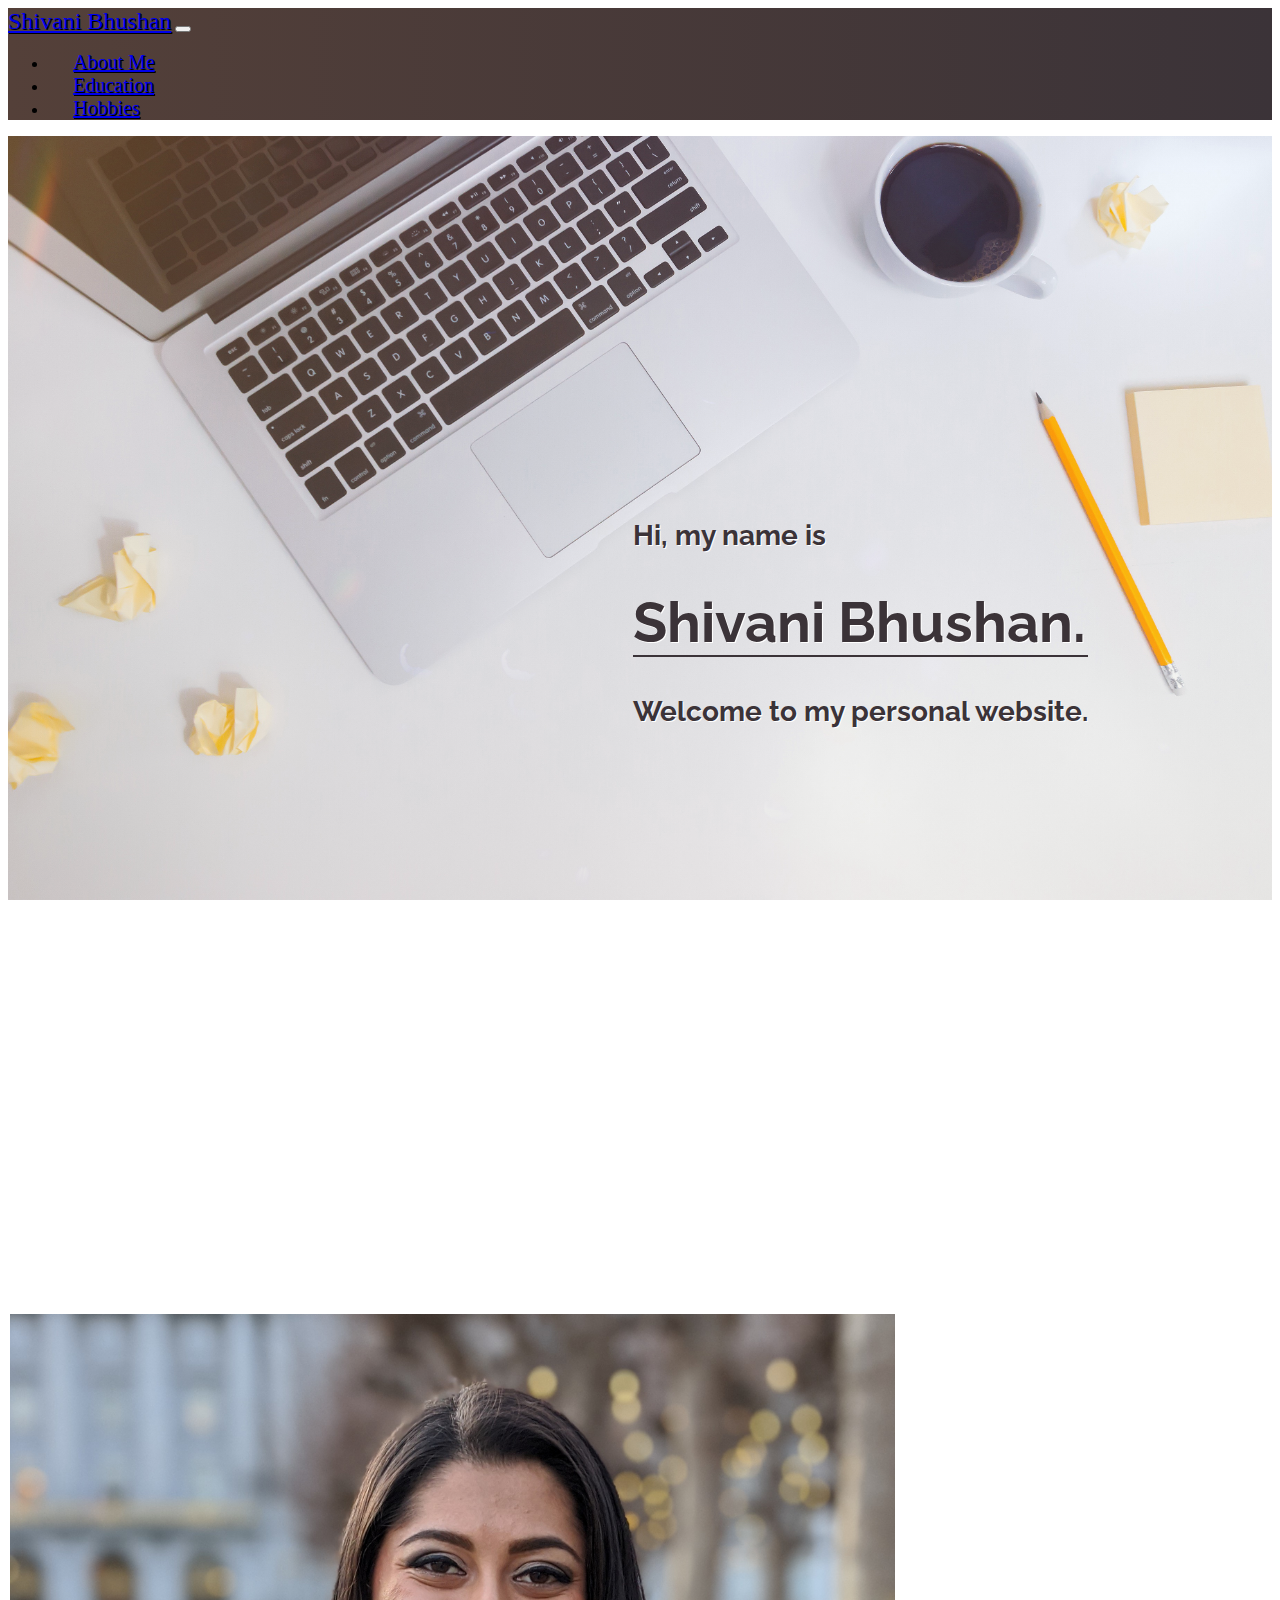
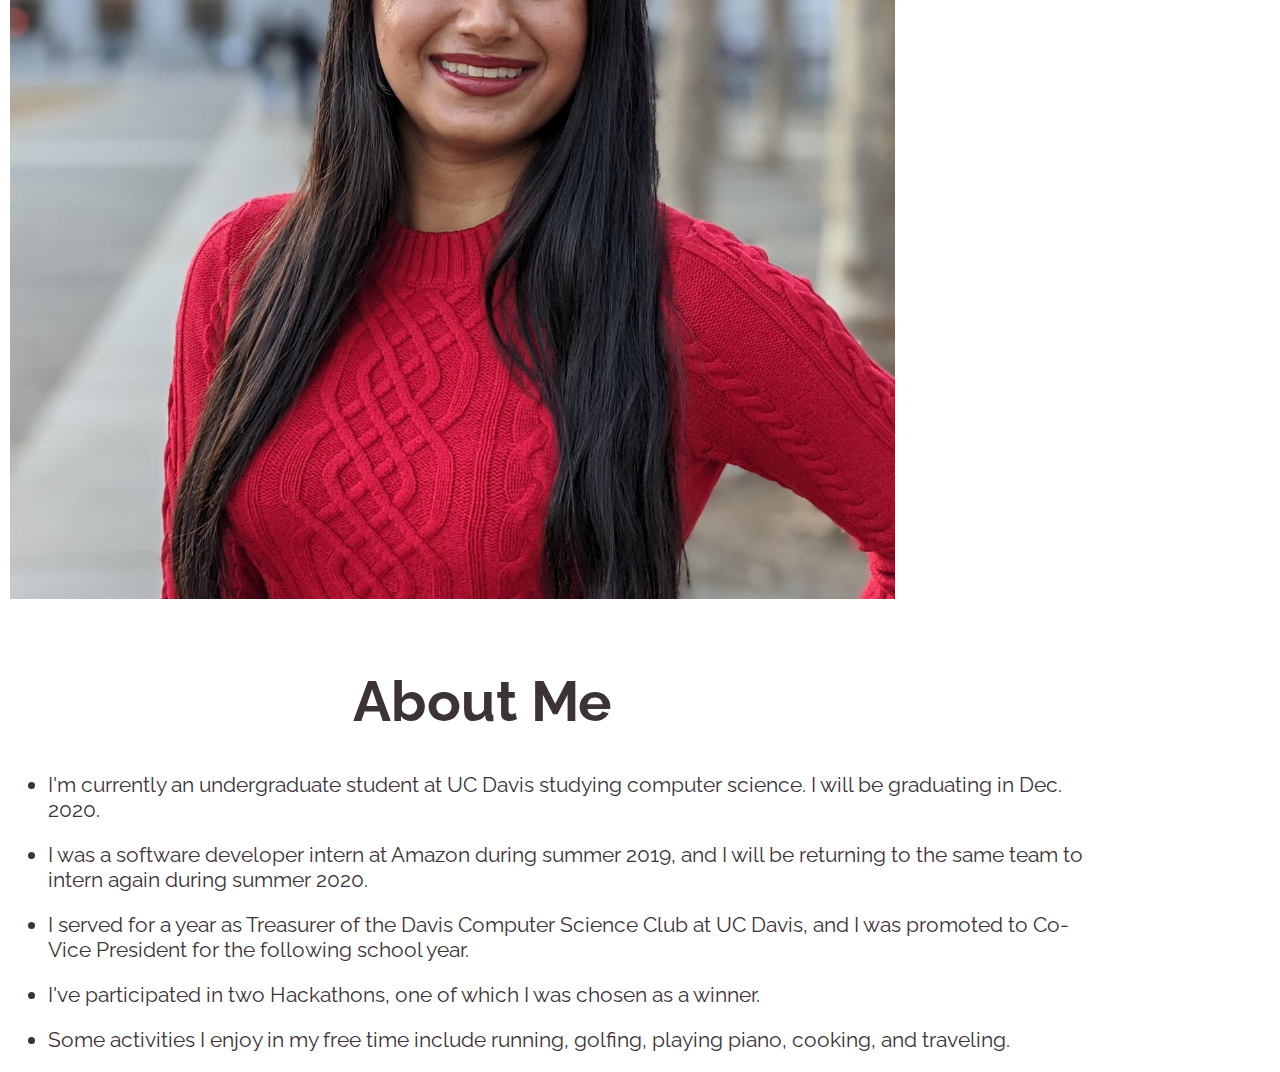
==== index.html @ b5a0ed18 "revamped about me page" ====
<!DOCTYPE html>
<html>
	<head>
		<title>Shivani Bhushan</title>
		
        <link rel="stylesheet" type="text/css" href="css/index.css"> <!-- links index.css to index.html -->
        
        <link href="https://fonts.googleapis.com/css?family=Raleway" rel="stylesheet">
		
		<meta name="viewport" content="width=device-width, initial-scale=1">
        
        <script src="https://code.jquery.com/jquery-3.3.1.slim.min.js" integrity="sha384-q8i/X+965DzO0rT7abK41JStQIAqVgRVzpbzo5smXKp4YfRvH+8abtTE1Pi6jizo" crossorigin="anonymous"></script>
        <script src="https://cdnjs.cloudflare.com/ajax/libs/popper.js/1.14.3/umd/popper.min.js" integrity="sha384-ZMP7rVo3mIykV+2+9J3UJ46jBk0WLaUAdn689aCwoqbBJiSnjAK/l8WvCWPIPm49" crossorigin="anonymous"></script>
        <script src="https://stackpath.bootstrapcdn.com/bootstrap/4.1.1/js/bootstrap.min.js" integrity="sha384-smHYKdLADwkXOn1EmN1qk/HfnUcbVRZyYmZ4qpPea6sjB/pTJ0euyQp0Mk8ck+5T" crossorigin="anonymous"></script>
		
		<script src="https://ajax.googleapis.com/ajax/libs/jquery/3.4.1/jquery.min.js"></script>
  		<script src="https://maxcdn.bootstrapcdn.com/bootstrap/3.4.1/js/bootstrap.min.js"></script>
        
        <link rel="stylesheet" href="https://stackpath.bootstrapcdn.com/bootstrap/4.1.1/css/bootstrap.min.css" integrity="sha384-WskhaSGFgHYWDcbwN70/dfYBj47jz9qbsMId/iRN3ewGhXQFZCSftd1LZCfmhktB" crossorigin="anonymous">
        
        <!-- jQuery CDN -->
        <script
          src="http://code.jquery.com/jquery-3.3.1.js"
          integrity="sha256-2Kok7MbOyxpgUVvAk/HJ2jigOSYS2auK4Pfzbm7uH60="
          crossorigin="anonymous"></script>
        
    </head>
    
    <body class="launch_page" data-spy="scroll" data-target=".navbar" data-offset="75">  
        <nav class="navbar navbar-expand-lg fixed-top navbar-dark">
            <a class="navbar-brand" href="#launch_page">Shivani Bhushan</a>
            <button class="navbar-toggler" type="button" data-toggle="collapse" data-target="#navbarNav" aria-controls="navbarNav" aria-expanded="false" aria-label="Toggle navigation">
                <span class="navbar-toggler-icon"></span>
            </button>
            <div class="collapse navbar-collapse" id="navbarNav">
                <ul class="navbar-nav">
                    <li class="nav-item">
                        <a class="nav-link" href="#about_me">
                            About Me<span class="sr-only"></span>
                        </a>
                    </li>
                    <li class="nav-item">
                        <a class="nav-link" href="#education">Education</a>
                    </li>
                    <li class="nav-item">
                        <a class="nav-link" href="hobbies.html">Hobbies</a>
                    </li>
                </ul>
            </div>
        </nav>
        
        <div class="container-fluid" id="launch_page">
              <div class="intro">
                  <h4 id="intro_text">Hi, my name is</h4>
				  <h1 id="name_label">Shivani Bhushan.</h1>
                  <h4 id="intro_text">Welcome to my personal website. </h4>
              </div>
        </div>
		
		<div class="container-fluid" id="about_me">
        	<div class="row">
            	<div class="col-lg-6 col-md-12 col-sm-12 text-center">
					<img src="images/profile_pic.jpg" class="rounded-circle" alt="Profile Picture">
				</div>
				<div class="col">
					<h1 id="about_me_title">About Me</h1>
					<ul class="list-unstyled" id="about_me_text">
					  <li>I'm currently an undergraduate student at UC Davis studying computer science. I will be graduating in Dec. 2020.</li>
					  <li>I was a software developer intern at Amazon during summer 2019, and I will be returning to the same team to intern again during summer 2020.</li>
					  <li>I served for a year as Treasurer of the Davis Computer Science Club at UC Davis, and I was promoted to Co-Vice President for the following school year.</li>
					  <li>I've participated in two Hackathons, one of which I was chosen as a winner.</li>
					  <li>Some activities I enjoy in my free time include running, golfing, playing piano, cooking, and traveling.</li>
					</ul>
               </div>    
           	</div>
		</div>
		
<!--
		<div class="container-fluid" id="education">
			<p>HI THERE</p>
		</div>
-->
    </body>
</html>
---- css/index.css ----
html, body{
    padding: 0;
	scroll-behavior: smooth;
}

/*NAVBAR PAGE STYLING:*/
.navbar{
	margin-top: 0px;
	background-image: linear-gradient(to right, rgb(84,64,57),  rgb(59,51,56));
    margin-bottom: 10px;
}

.navbar nav{
    overflow: hidden;
    position: absolute;
    top: 0;
    width: 100;
    z-index: 100;
    margin: 0; 
}

.navbar .navbar-brand{
    margin-top: auto;
    font-size: 150%;
	text-shadow: 1px 1px black;
    text-align: right;
}

.navbar .nav-link{
	text-shadow: 1px 1px black;
	font-size: 125%;
    margin-left: 25px;
    text-align: right;
}

@media only screen and (max-width: 767px) {
	.navbar .navbar-brand{
		font-size: 115%;
	}
	
	.navbar .nav-link{
		font-size: 115%;
	}
}

/*LAUNCH PAGE STYLING:*/
#launch_page{
    font-family:'Raleway', sans-serif;
	text-align: left;
    background: 
      linear-gradient(
        rgba(0,0,0,0),
        rgba(216,182,137,0.15)
      ), url(../images/landing_background.jpg);
    background-size: cover;
    background-position: center;
	background-attachment: fixed;
    background-repeat: no-repeat;
    color: white !important;
	padding-top: 75px;
    width: 100%;
    height: 100vh;
}

.intro{
    position: absolute;
    bottom: 15%;
    right: 15%;
}

#name_label{
	border-bottom: 2px solid currentColor;
    text-align: left;
    font-size: 350%;
    text-shadow: 1px 1px white;
	color: rgb(59,51,56);
    width: 100%;
}

@media only screen and (max-width: 767px) {
  #name_label{
  	  font-size: 175%;
  }
}

#intro_text{
    text-align: left;
    font-size: 175%;
    text-shadow: 1px 1px white;
    color: rgb(59,51,56);
    width: 100%;
}

@media only screen and (max-width: 767px) {
  #intro_text{
  	  font-size: 125%;
  }
}

/*ABOUT ME PAGE STYLING:*/
#about_me{
	padding-top: 75px;
	width: 100%;
	height: 100vh;
	background: 
      linear-gradient(
        rgba(0,0,0,0),
        rgba(175,185,224,0.15)
      ), url(../images/grey-leather.png);
	background-attachment: fixed;
}

@media only screen and (max-width: 767px) {
  #about_me{
  	  height: 125vh;
  }
}

.rounded-circle{
    margin-top: 10%;
    float: center;
    width: 70%;
    height: auto;
	border: 2px solid #fff;
}

@media only screen and (max-width: 767px) {
  .rounded-circle{
  	  margin-top: 0%;
  }
}

#about_me_title{
	font-family:'Raleway', sans-serif;
	font-size: 350%;
	color: rgb(59,51,56);
    text-shadow: 1px 1px white;
	margin-top: 5%;
	text-align: center;
	width: 75%;
}

@media only screen and (max-width: 767px) {
  #about_me_title{
  	  font-size: 175%;
	  width: 100%;
  }
}

#about_me_text{
	margin-top: 20px;
}

.list-unstyled li{
	color: rgb(59,51,56);
	padding-bottom: 20px;
	width: 85%;
	font-family:'Raleway', sans-serif;
	font-size: 130%;
	text-shadow: 1px 1px white;
}

@media only screen and (max-width: 767px) {
  .list-unstyled li{
  	  font-size: 100%;
	  width: 100%;
	  padding-left: 5%;
	  padding-right: 5%; 
	  padding-bottom: 15px;
  }
}

/*EDUCATION PAGE STYLING:*/
#education{
	padding-top: 75px;
	width: 100%;
	height: 100vh;
	background-color: aquamarine;
	background-attachment: fixed;
}
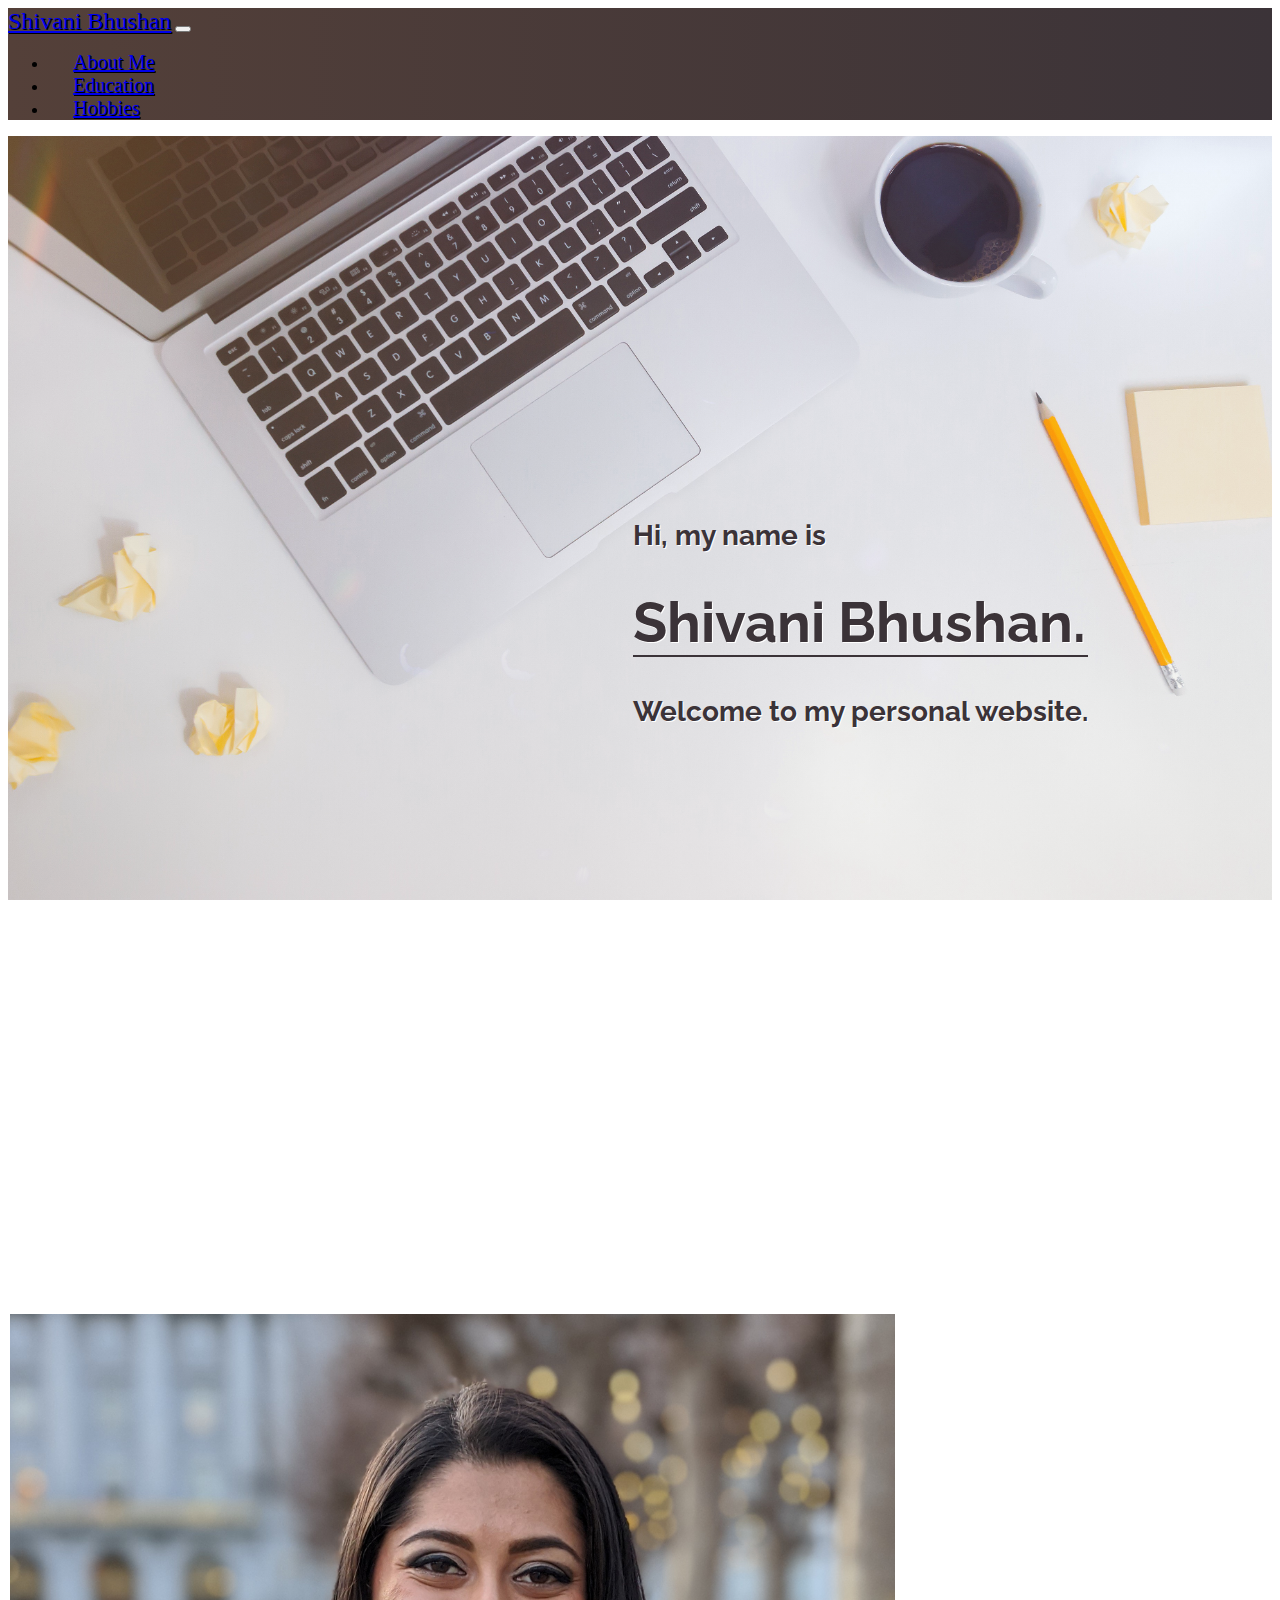
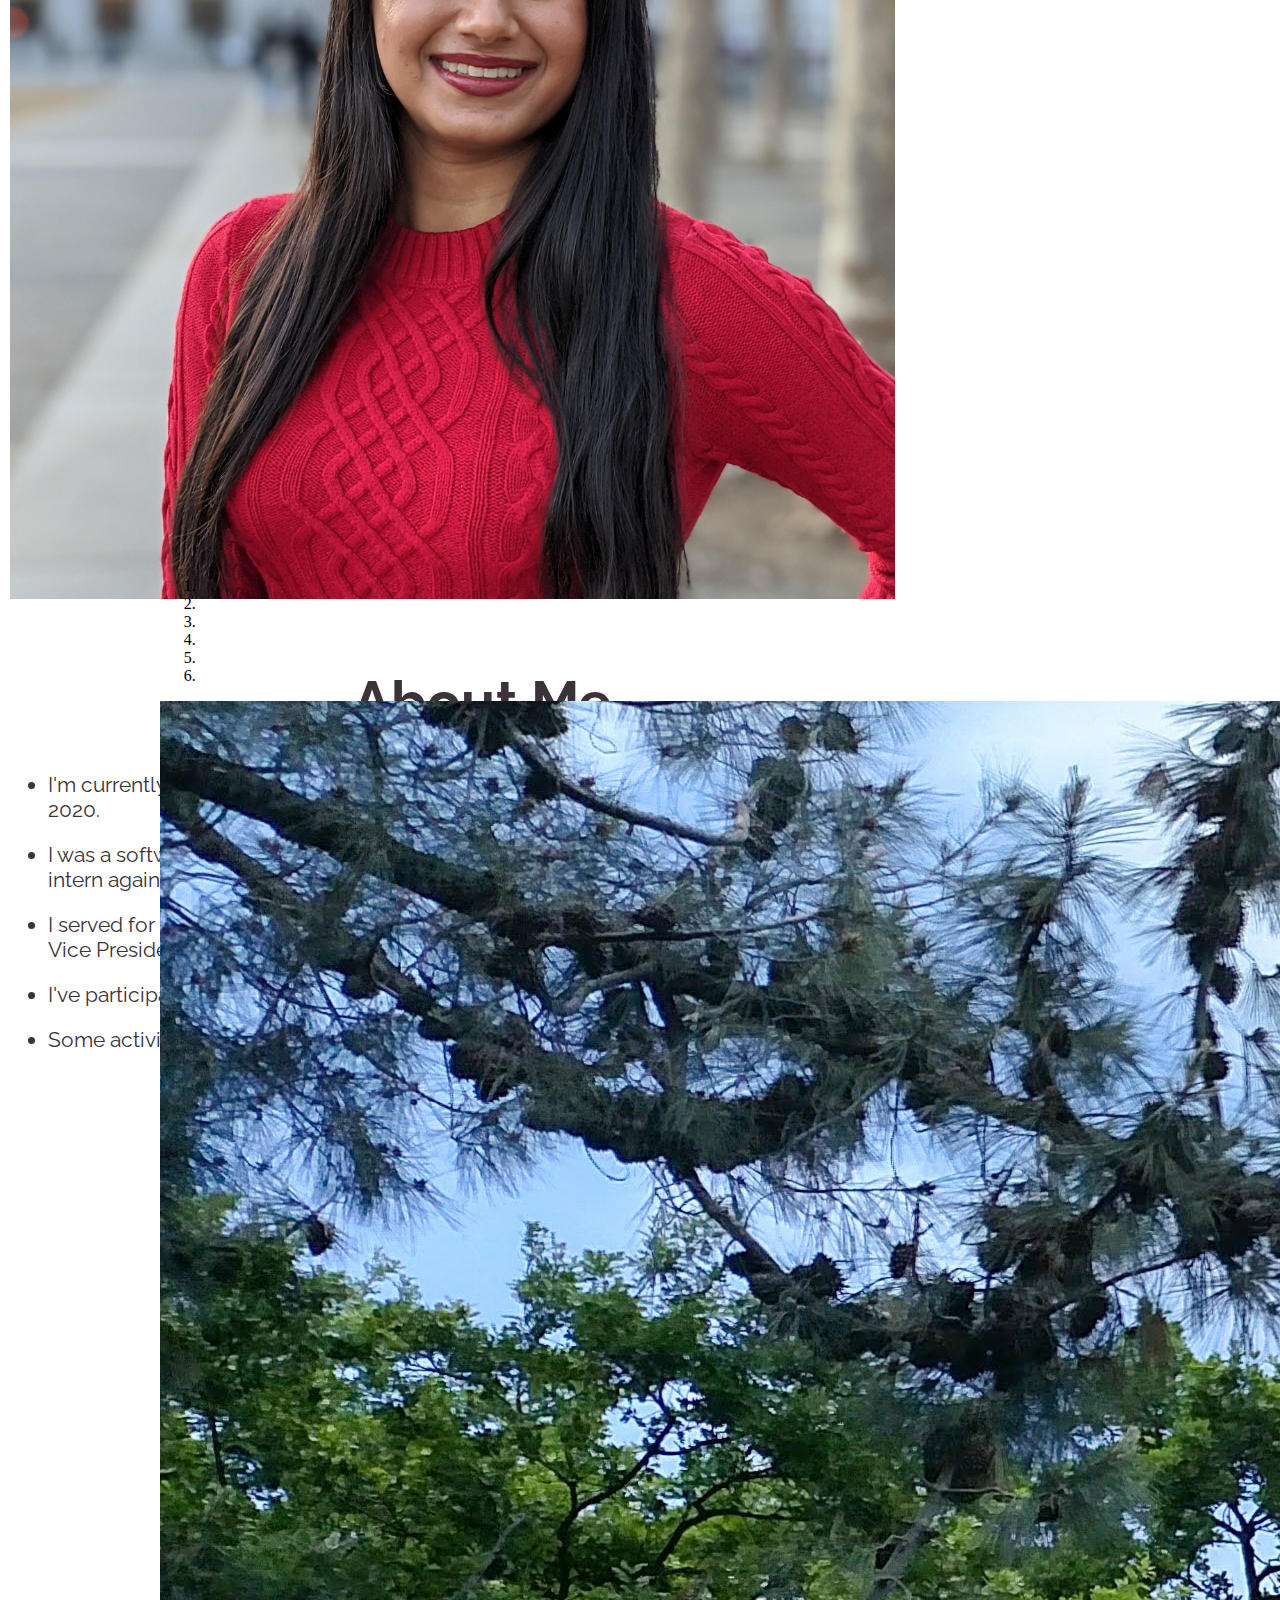
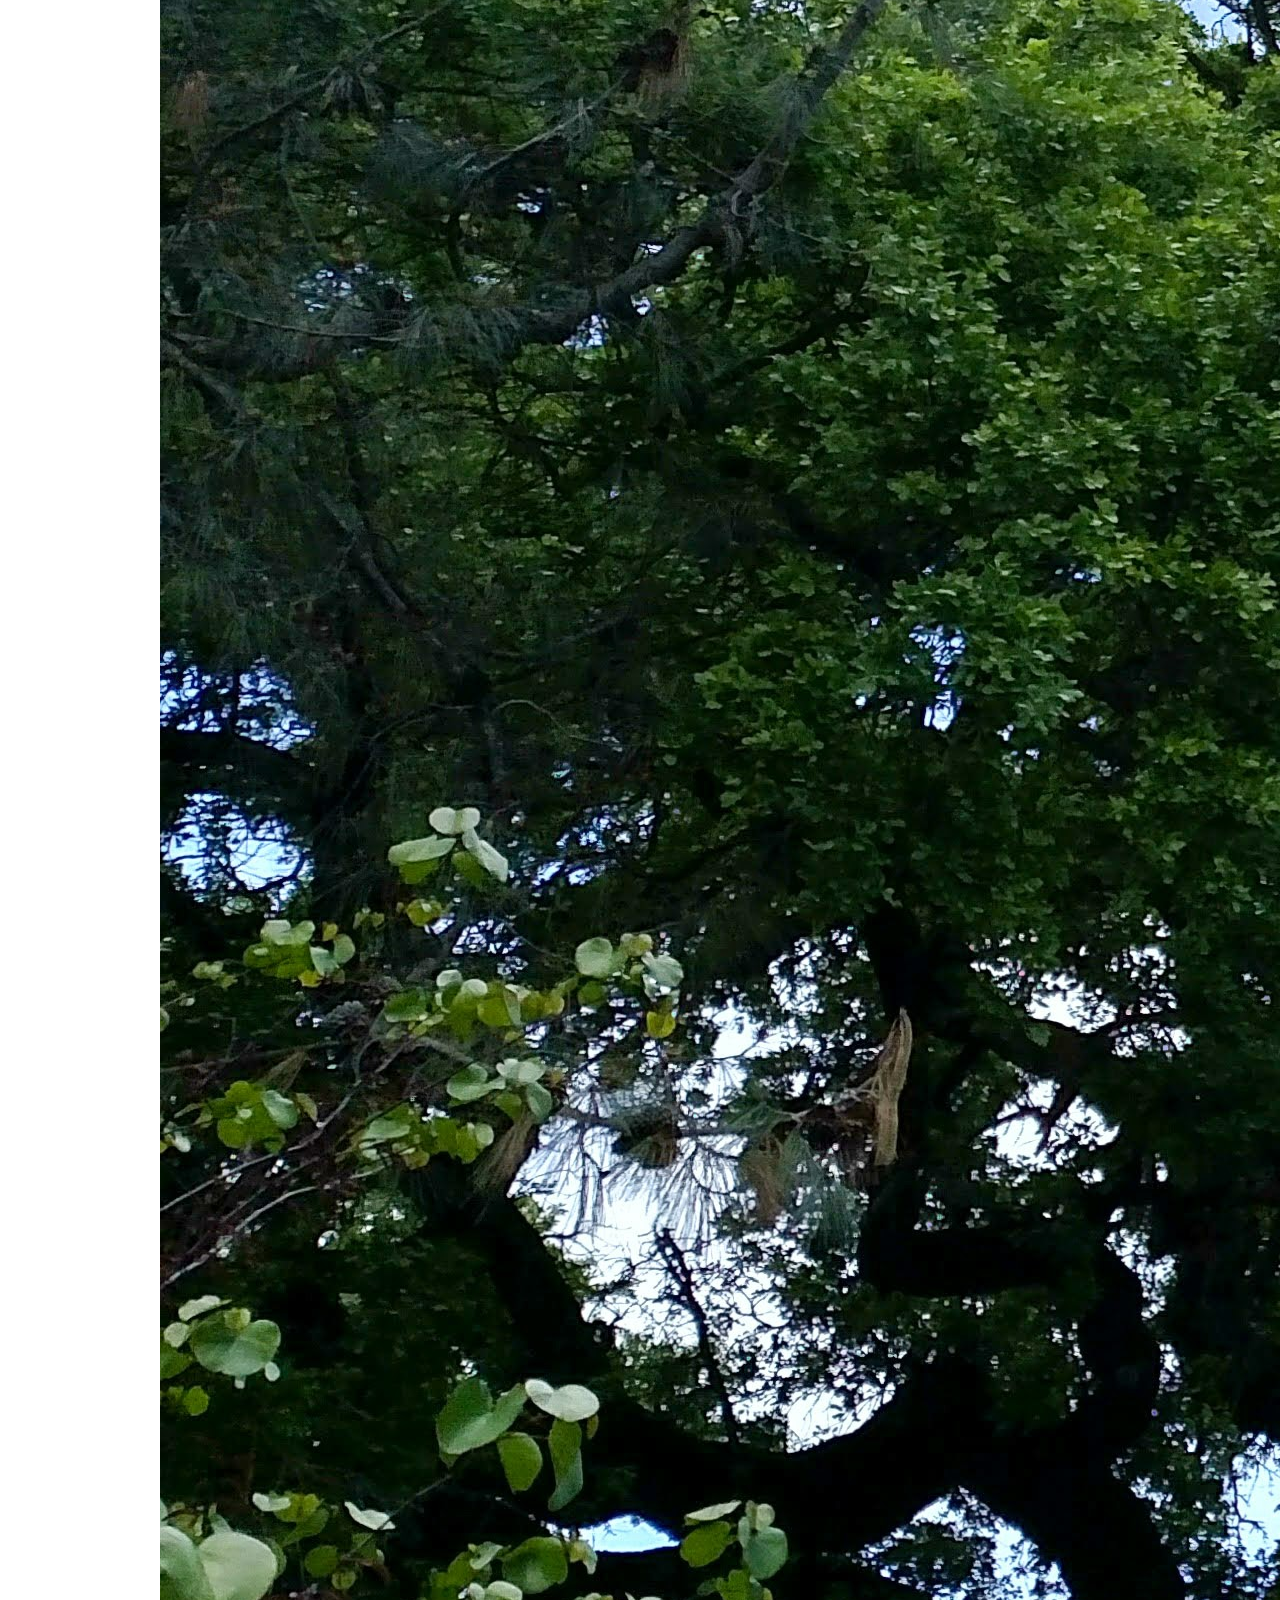
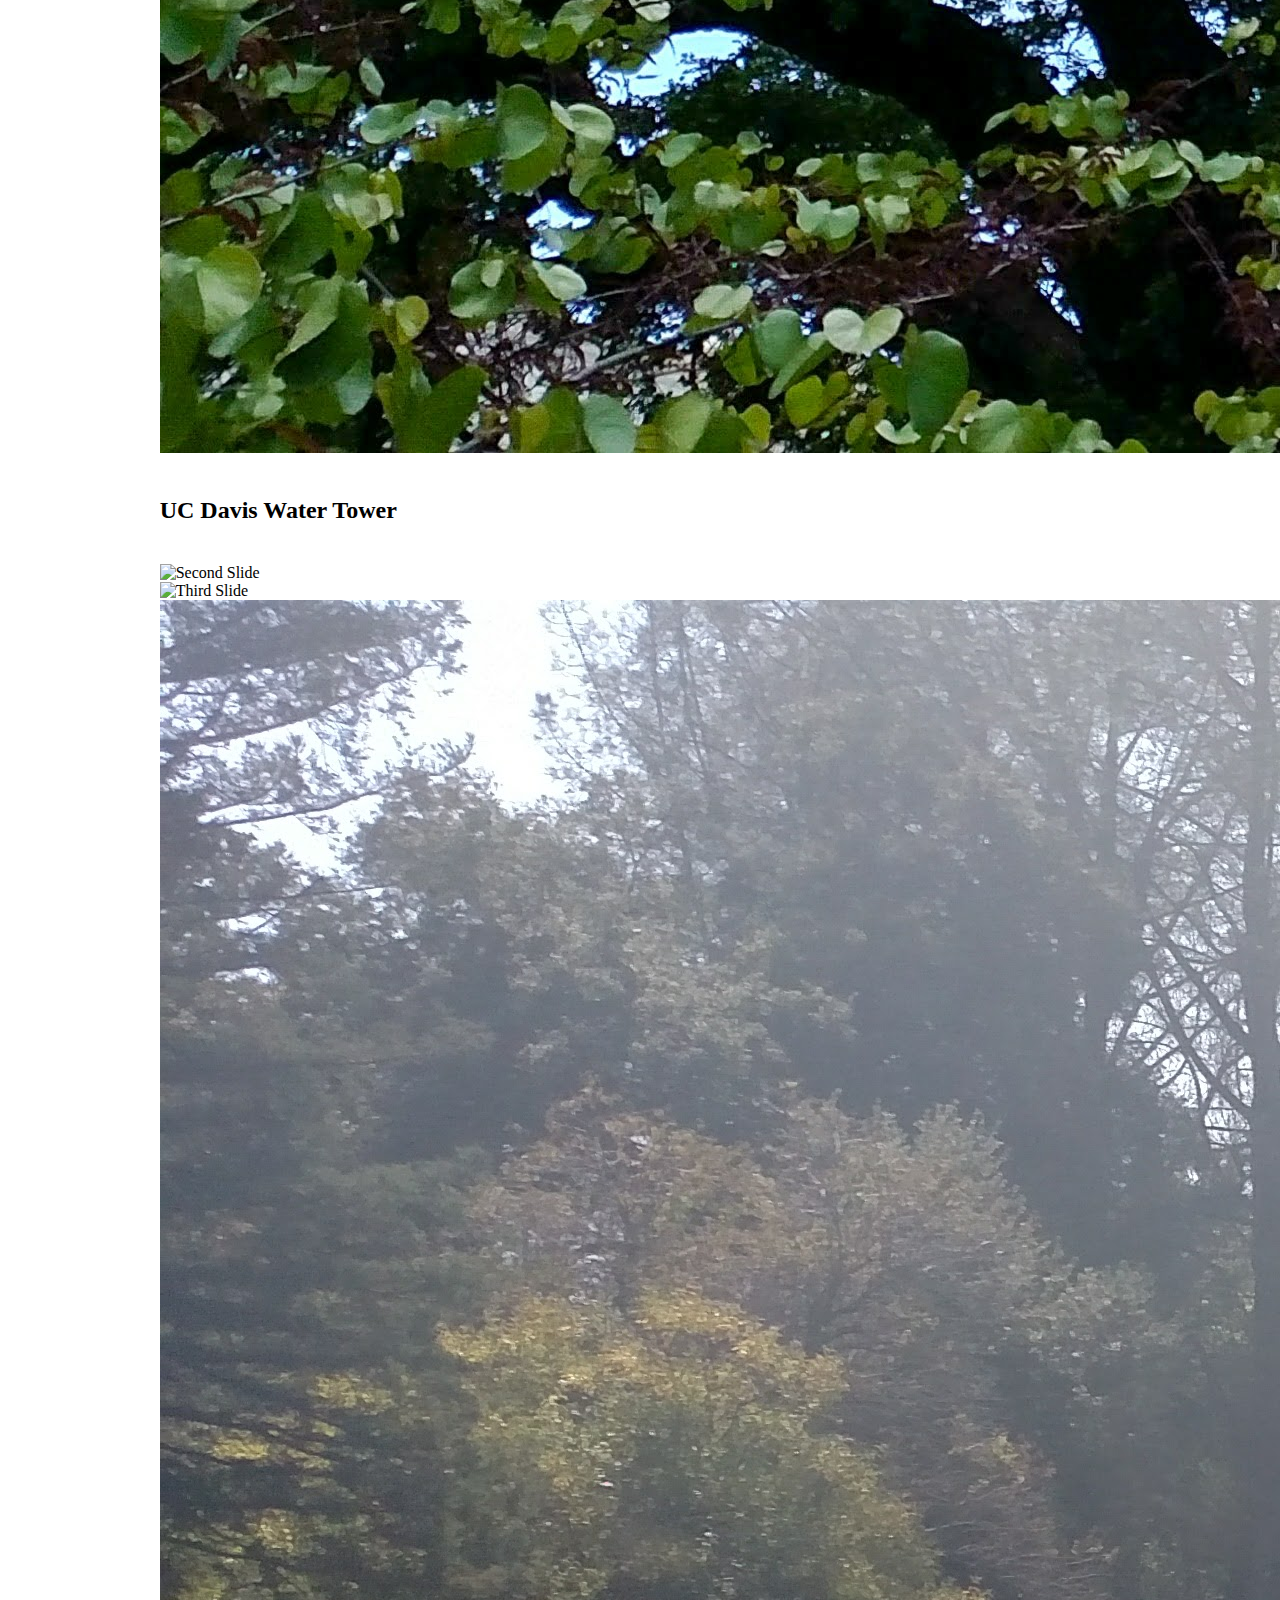
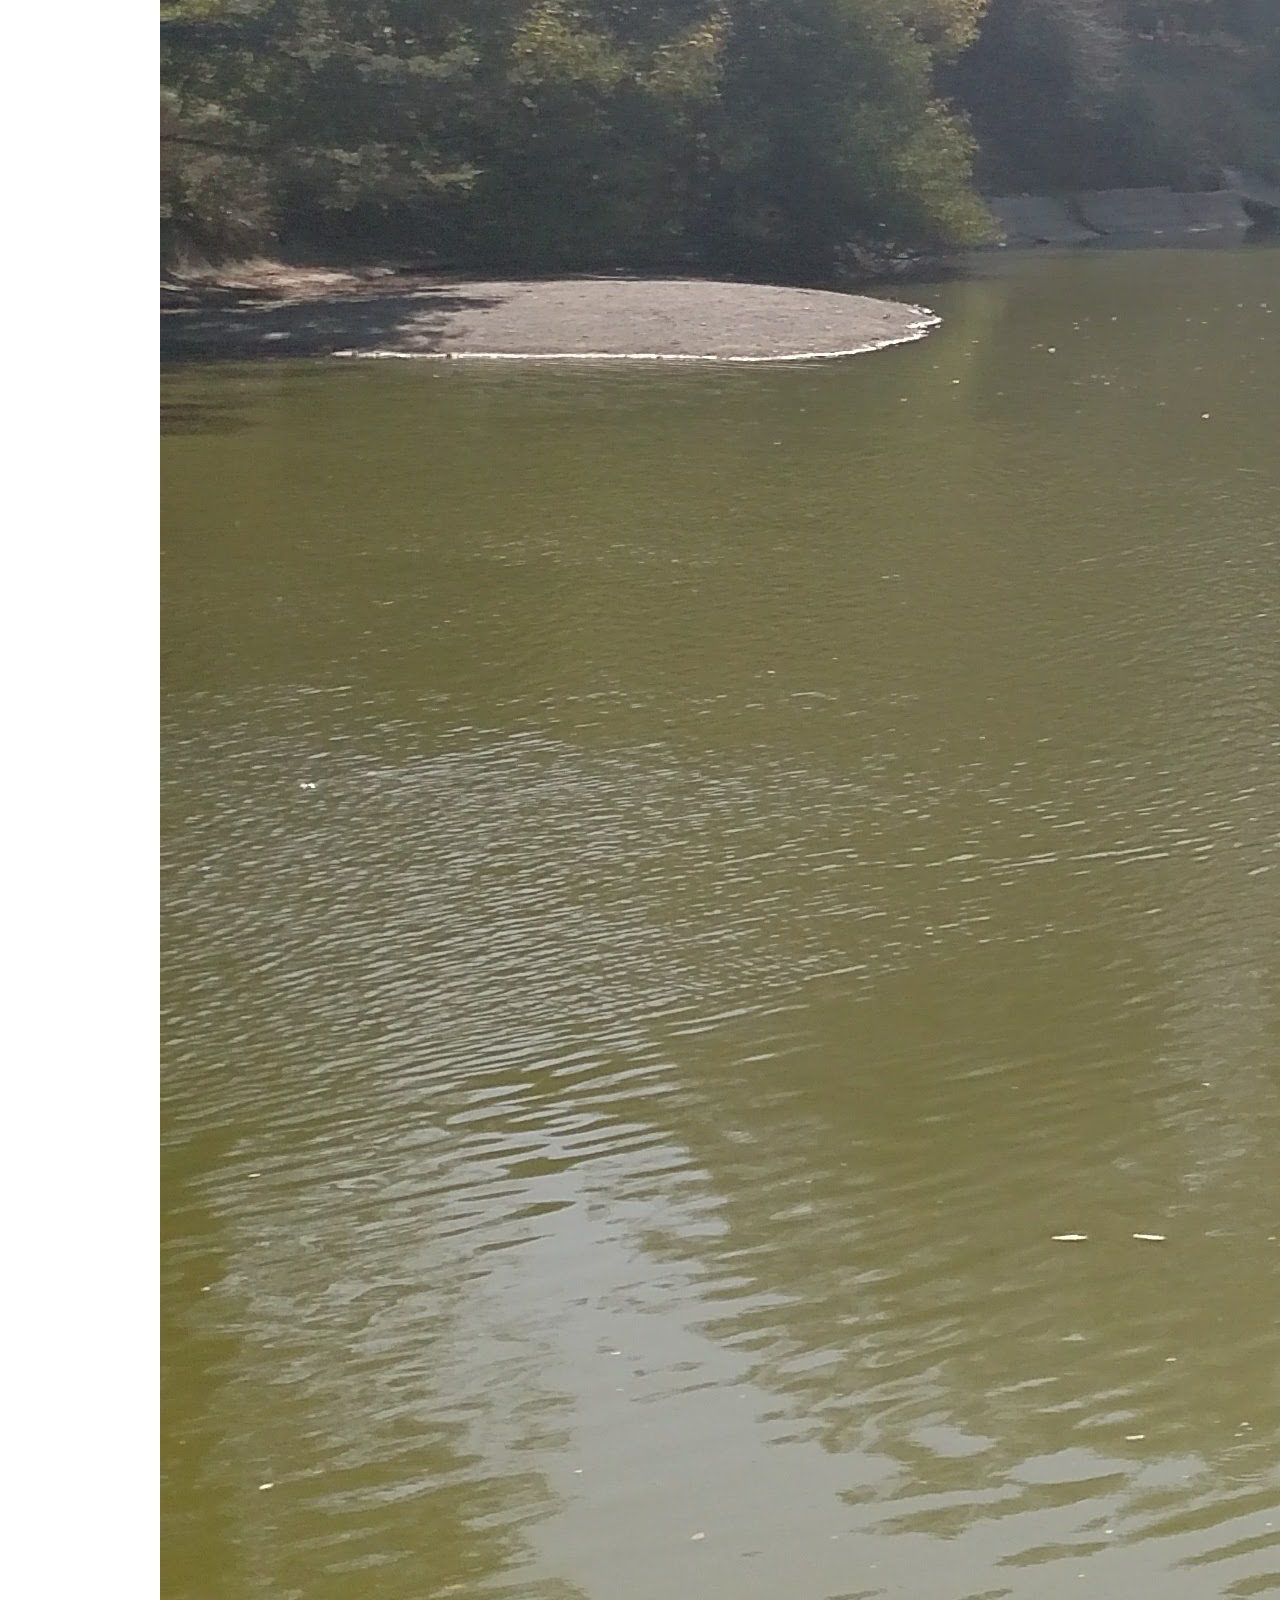
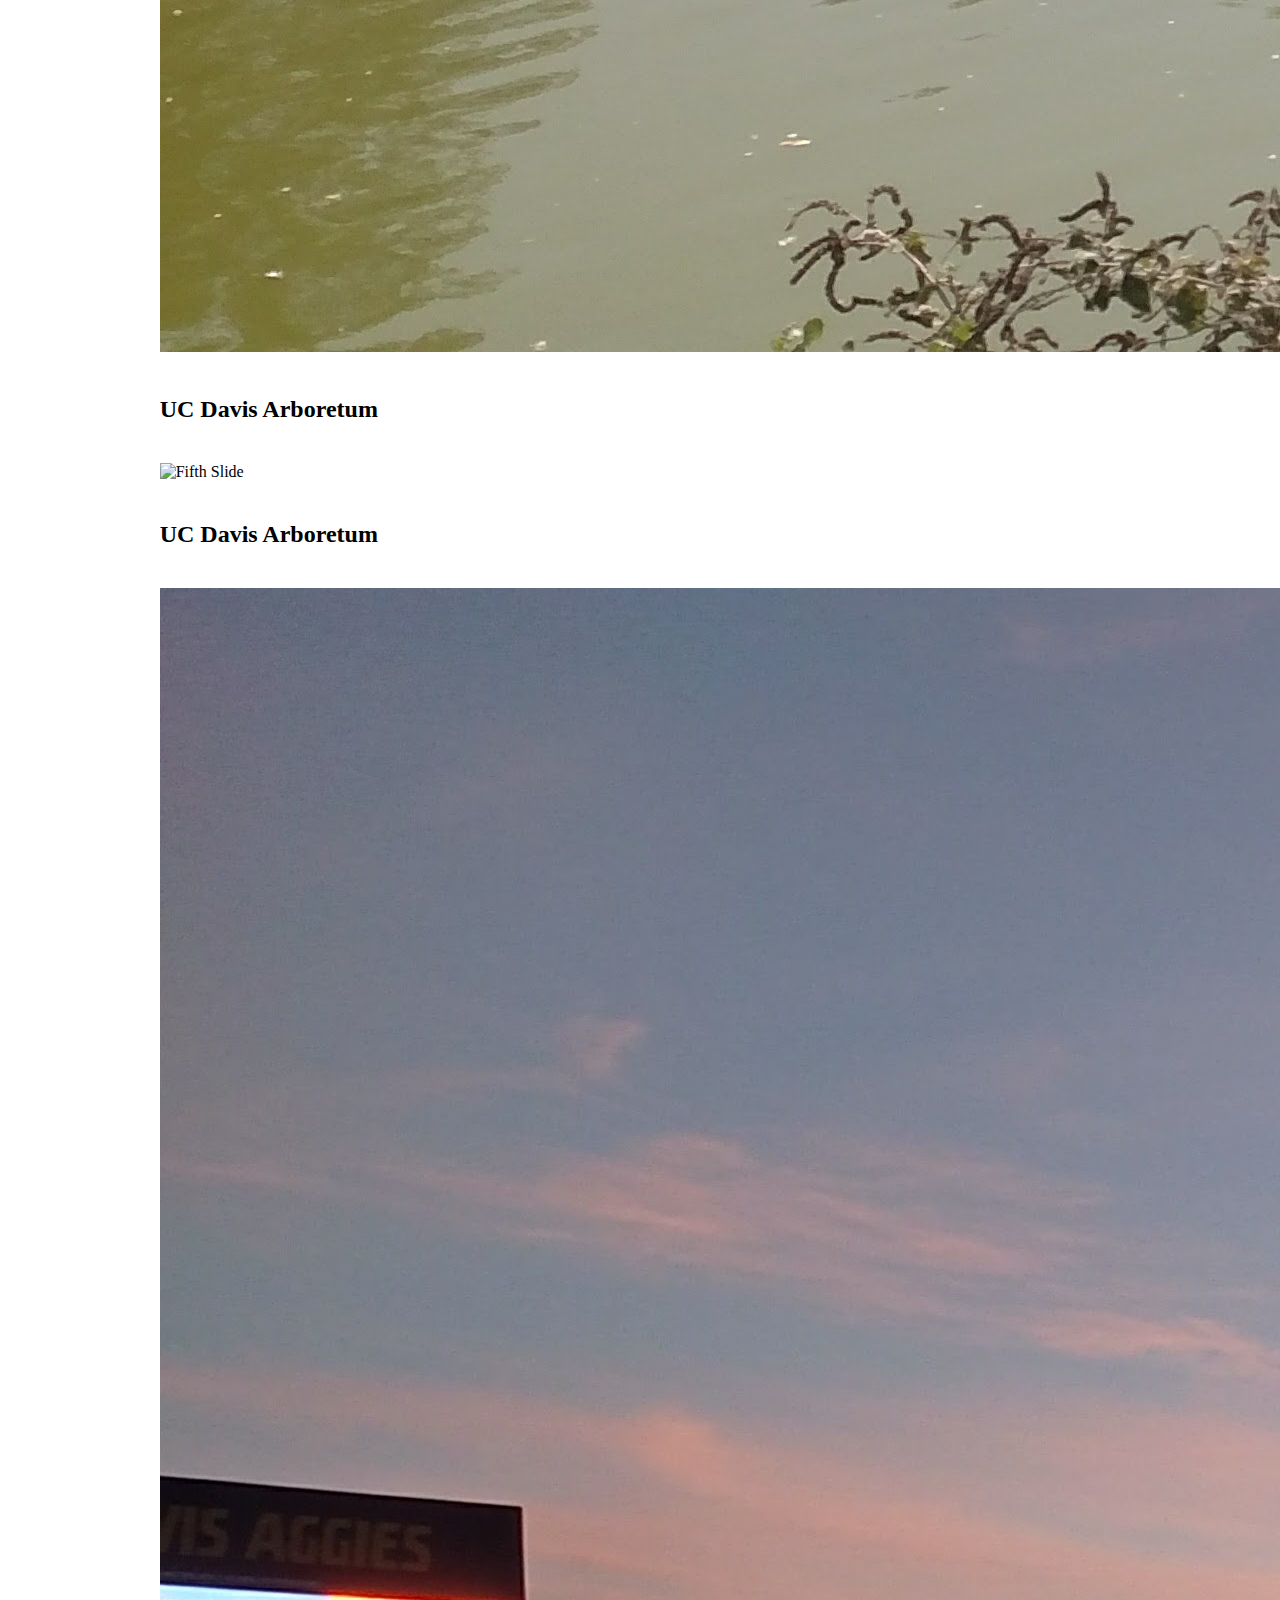
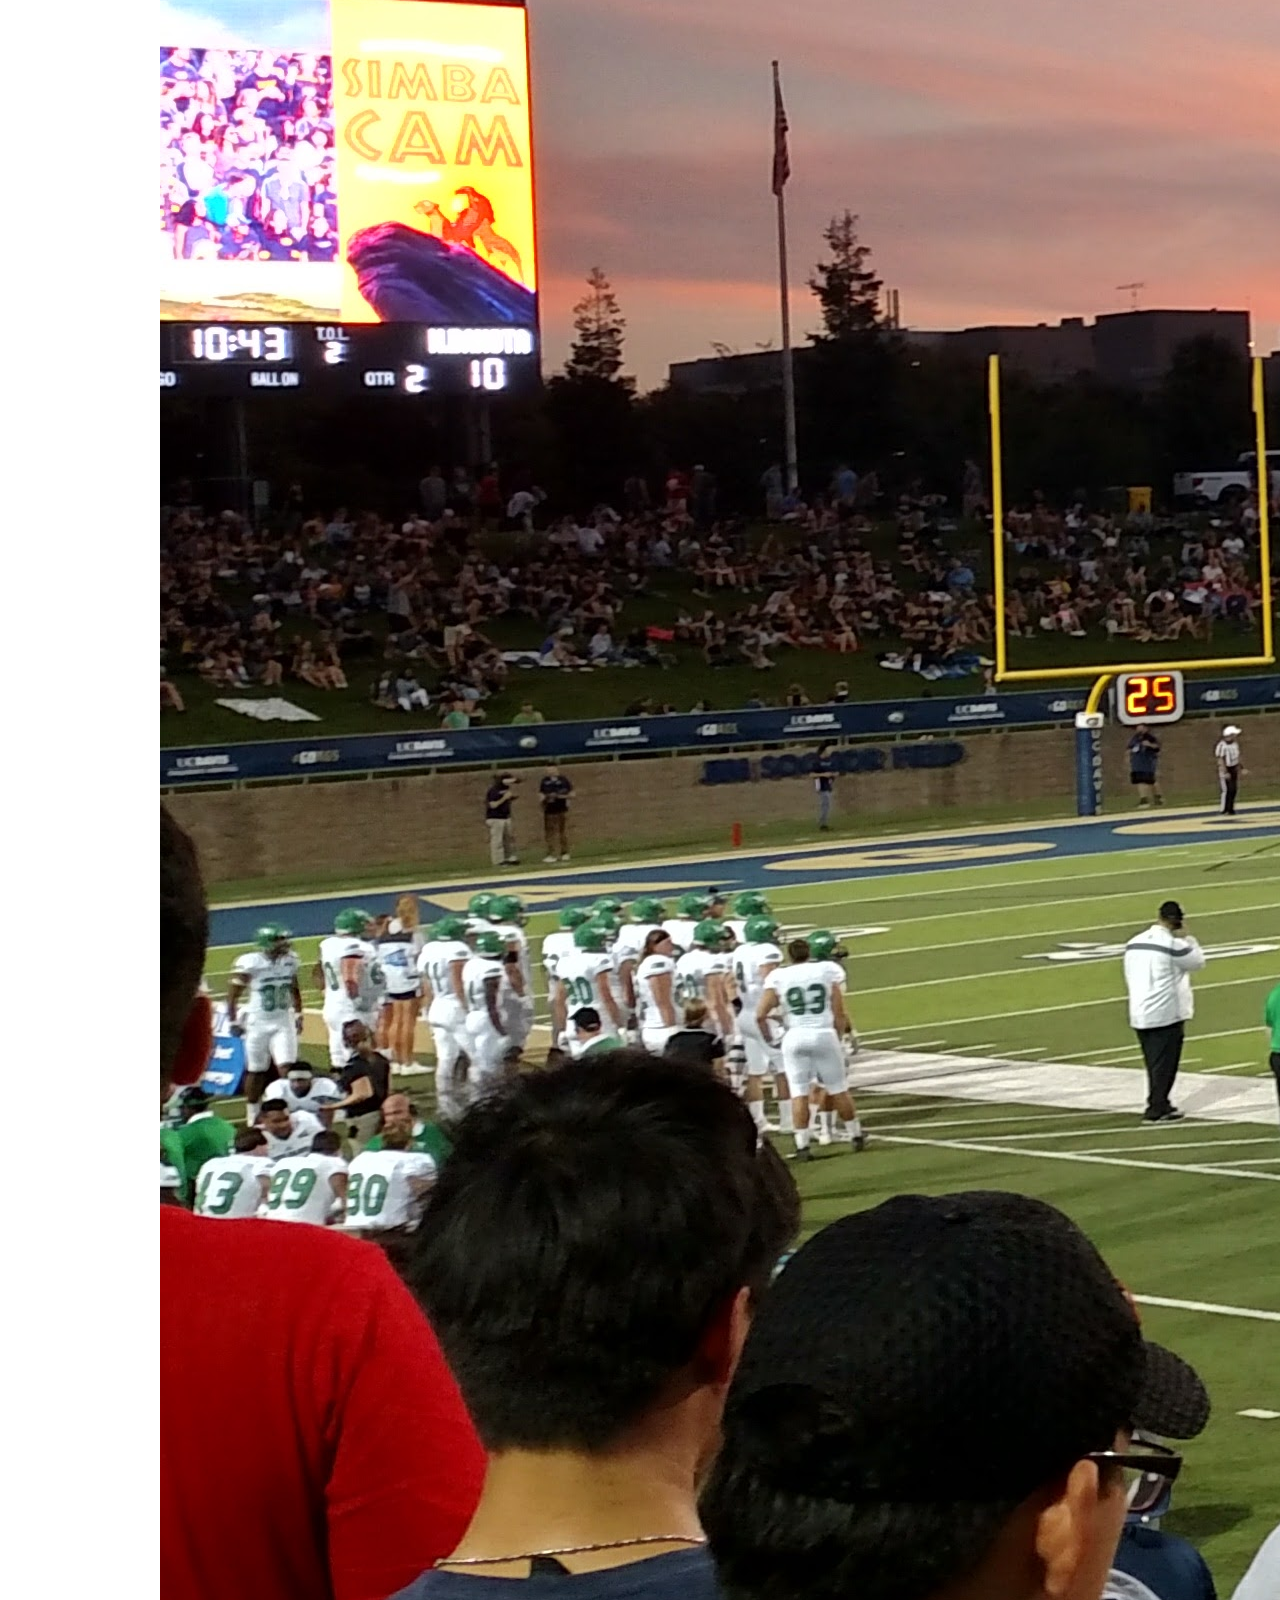
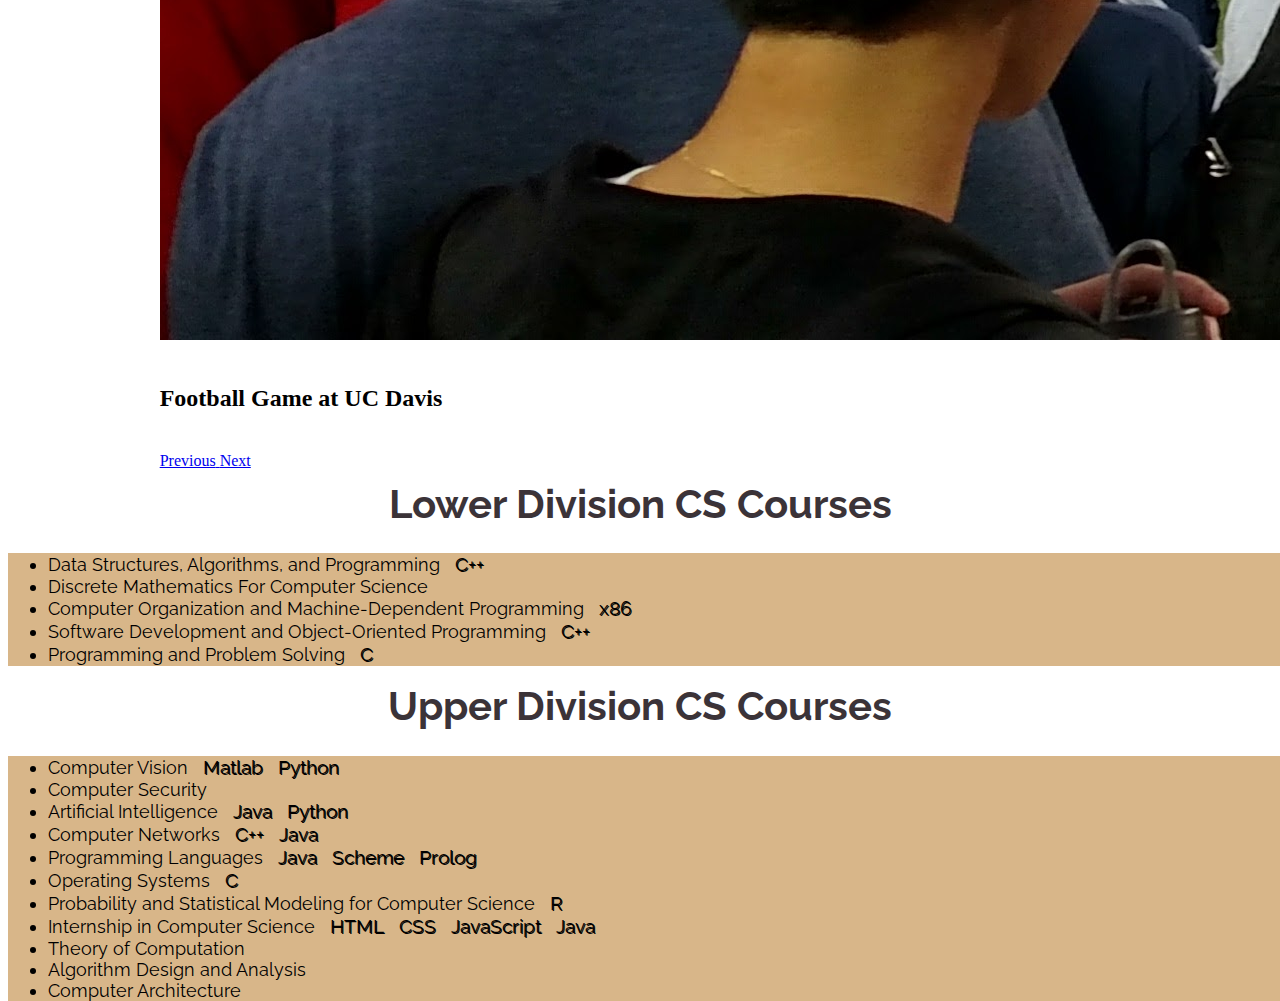
==== commit 72e1070c: "working on education tab" ====
--- a/index.html
+++ b/index.html
@@ -75,11 +75,137 @@
            	</div>
 		</div>
 		
-<!--
 		<div class="container-fluid" id="education">
-			<p>HI THERE</p>
+			<div class="row">
+				<div class="col-lg-6 col-md-12 col-sm-12">
+					<div id="carouselIndicators" class="carousel slide" data-ride="carousel">
+						<ol class="carousel-indicators">
+							<li data-target="#carouselIndicators" data-slide-to="0" class="active"></li>
+							<li data-target="#carouselIndicators" data-slide-to="1" class></li>
+							<li data-target="#carouselIndicators" data-slide-to="2"></li>
+							<li data-target="#carouselIndicators" data-slide-to="3"></li>
+							<li data-target="#carouselIndicators" data-slide-to="4"></li>
+							<li data-target="#carouselIndicators" data-slide-to="5"></li>
+						</ol>
+						<div class="carousel-inner" role="listbox" >
+							<div class="carousel-item active">
+								<img class="d-block w-100" src="images/davis/davis_water_tower.jpg" alt="First Slide">
+								<div class="carousel-caption d-none d-md-block">
+									<h5 class="carousel_caption">UC Davis Water Tower</h5>
+								</div>
+							</div>
+							<div class="carousel-item">
+								<img class="d-block w-100" src="images/davis/brick_sign.jpg" alt="Second Slide">
+							</div>
+							<div class="carousel-item">
+								<img class="d-block w-100" src="images/davis/bike.jpg" alt="Third Slide">
+							</div>
+							<div class="carousel-item">
+								<img class="d-block w-100" src="images/davis/arboretum1.jpg" alt="Fourth Slide">
+								<div class="carousel-caption d-none d-md-block">
+									<h5 class="carousel_caption">UC Davis Arboretum</h5>
+								</div>
+							</div>
+							<div class="carousel-item">
+								<img class="d-block w-100" src="images/davis/arboretum2.jpg" alt="Fifth Slide">
+								<div class="carousel-caption d-none d-md-block">
+									<h5 class="carousel_caption">UC Davis Arboretum</h5>
+								</div>
+							</div>
+							<div class="carousel-item">
+								<img class="d-block w-100" src="images/davis/football_game.jpg" alt="Sixth Slide">
+								<div class="carousel-caption d-none d-md-block">
+									<h5 class="carousel_caption">Football Game at UC Davis</h5>
+								</div>
+							</div>
+						</div>
+                            <a class="carousel-control-prev" href="#carouselIndicators" role="button" data-slide="prev">
+                                <span class="carousel-control-prev-icon" aria-hidden="true"></span>
+                                <span class="sr-only">Previous</span>
+                            </a>
+                            <a class="carousel-control-next" href="#carouselIndicators" role="button" data-slide="next">
+                                <span class="carousel-control-next-icon" aria-hidden="true"></span>
+                                <span class="sr-only">Next</span>
+                            </a>
+                        </div> 
+					<h1 id="education_title">Lower Division CS Courses</h1>
+					<ul class="list-group">
+						<li class="list-group-item d-flex justify-content-between align-items-center">
+							Data Structures, Algorithms, and Programming
+							<span class="badge badge-primary badge-pill">C++</span>
+						</li>
+						<li class="list-group-item d-flex justify-content-between align-items-center">
+							Discrete Mathematics For Computer Science
+						</li>
+						<li class="list-group-item d-flex justify-content-between align-items-center">
+							Computer Organization and Machine-Dependent Programming
+							<span class="badge badge-primary badge-pill">x86</span>
+						</li>
+						<li class="list-group-item d-flex justify-content-between align-items-center">
+							Software Development and Object-Oriented Programming
+							<span class="badge badge-primary badge-pill">C++</span>
+						</li>
+						<li class="list-group-item d-flex justify-content-between align-items-center">
+							Programming and Problem Solving
+							<span class="badge badge-primary badge-pill">C</span>
+						</li>
+					</ul>
+				</div>
+				<div class="col-lg-6 col-md-12 col-sm-12">
+					<h1 id="education_title">Upper Division CS Courses</h1>
+					<ul class="list-group">
+						<li class="list-group-item d-flex align-items-center">
+							Computer Vision
+								<span class="badge badge-primary badge-pill">Matlab</span>
+								<span class="badge badge-primary badge-pill">Python</span>
+						</li>
+						<li class="list-group-item d-flex justify-content-between align-items-center">
+							Computer Security
+						</li>
+						<li class="list-group-item d-flex justify-content-between align-items-center">
+							Artificial Intelligence
+							<span class="badge badge-primary badge-pill">Java</span>
+							<span class="badge badge-primary badge-pill">Python</span>
+						</li>
+						<li class="list-group-item d-flex justify-content-between align-items-center">
+							Computer Networks
+							<span class="badge badge-primary badge-pill">C++</span>
+							<span class="badge badge-primary badge-pill">Java</span>
+						</li>
+						<li class="list-group-item d-flex justify-content-between align-items-center">
+							Programming Languages
+							<span class="badge badge-primary badge-pill">Java</span>
+							<span class="badge badge-primary badge-pill">Scheme</span>
+							<span class="badge badge-primary badge-pill">Prolog</span>
+						</li>
+						<li class="list-group-item d-flex justify-content-between align-items-center">
+							Operating Systems
+							<span class="badge badge-primary badge-pill">C</span>
+						</li>
+						<li class="list-group-item d-flex justify-content-between align-items-center">
+							Probability and Statistical Modeling for Computer Science
+							<span class="badge badge-primary badge-pill">R</span>
+						</li>
+						<li class="list-group-item d-flex justify-content-between align-items-center">
+							Internship in Computer Science
+							<span class="badge badge-primary badge-pill">HTML</span>
+							<span class="badge badge-primary badge-pill">CSS</span>
+							<span class="badge badge-primary badge-pill">JavaScript</span>
+							<span class="badge badge-primary badge-pill">Java</span>
+						</li>
+						<li class="list-group-item d-flex justify-content-between align-items-center">
+							Theory of Computation
+						</li>
+						<li class="list-group-item d-flex justify-content-between align-items-center">
+							Algorithm Design and Analysis
+						</li>
+						<li class="list-group-item d-flex justify-content-between align-items-center">
+							Computer Architecture
+						</li>
+					</ul>
+				</div>
+			</div>
 		</div>
--->
     </body>
 </html>
 
--- a/css/index.css
+++ b/css/index.css
@@ -175,6 +175,79 @@
 	padding-top: 75px;
 	width: 100%;
 	height: 100vh;
-	background-color: aquamarine;
+	background: 
+      linear-gradient(
+        rgba(0,0,0,0),
+        rgba(175,185,224,0.15)
+      ), url(../images/grey-leather.png);
 	background-attachment: fixed;
 }
+
+@media only screen and (max-width: 767px) {
+  #education{
+  	  height: 200vh;
+  }
+}
+
+.carousel{
+	width: 76%;
+	margin-left: 12%;
+	margin-right: 12%;
+}
+
+@media only screen and (max-width: 767px) {
+  .carousel{
+	  width: 96%;
+	  margin-left: 2%;
+	  margin-right: 2%;
+  }
+}
+
+.carousel_caption{
+    background-color: rgba(256,256,256,0.7);
+    text-shadow: 1px 1px white;
+    color: black;
+    font-size: 150%;
+}
+
+#education_title{
+	font-family:'Raleway', sans-serif;
+	font-size: 250%;
+	color: rgb(59,51,56);
+    text-shadow: 1px 1px white;
+	text-align: center;
+	margin-top: 10px;
+}
+
+@media only screen and (max-width: 767px) {
+  #education_title{
+	  font-size: 175%;
+  }
+}
+
+.list-group{
+	background-color: rgba(216,182,137,1);
+	width: 100%;
+}
+
+.list-group-item{
+	font-family:'Raleway', sans-serif;
+	font-size: 110%;
+}
+
+.badge-pill {
+	font-family:'Raleway', sans-serif;
+	font-size: 110%;
+	text-shadow: 1px 1px black;
+	margin-left: 10px;
+}
+
+@media only screen and (max-width: 767px) {
+  .list-group-item{
+	  font-size: 100%;
+  }
+
+  .badge-pill{
+	font-size: 100%;
+  }
+}
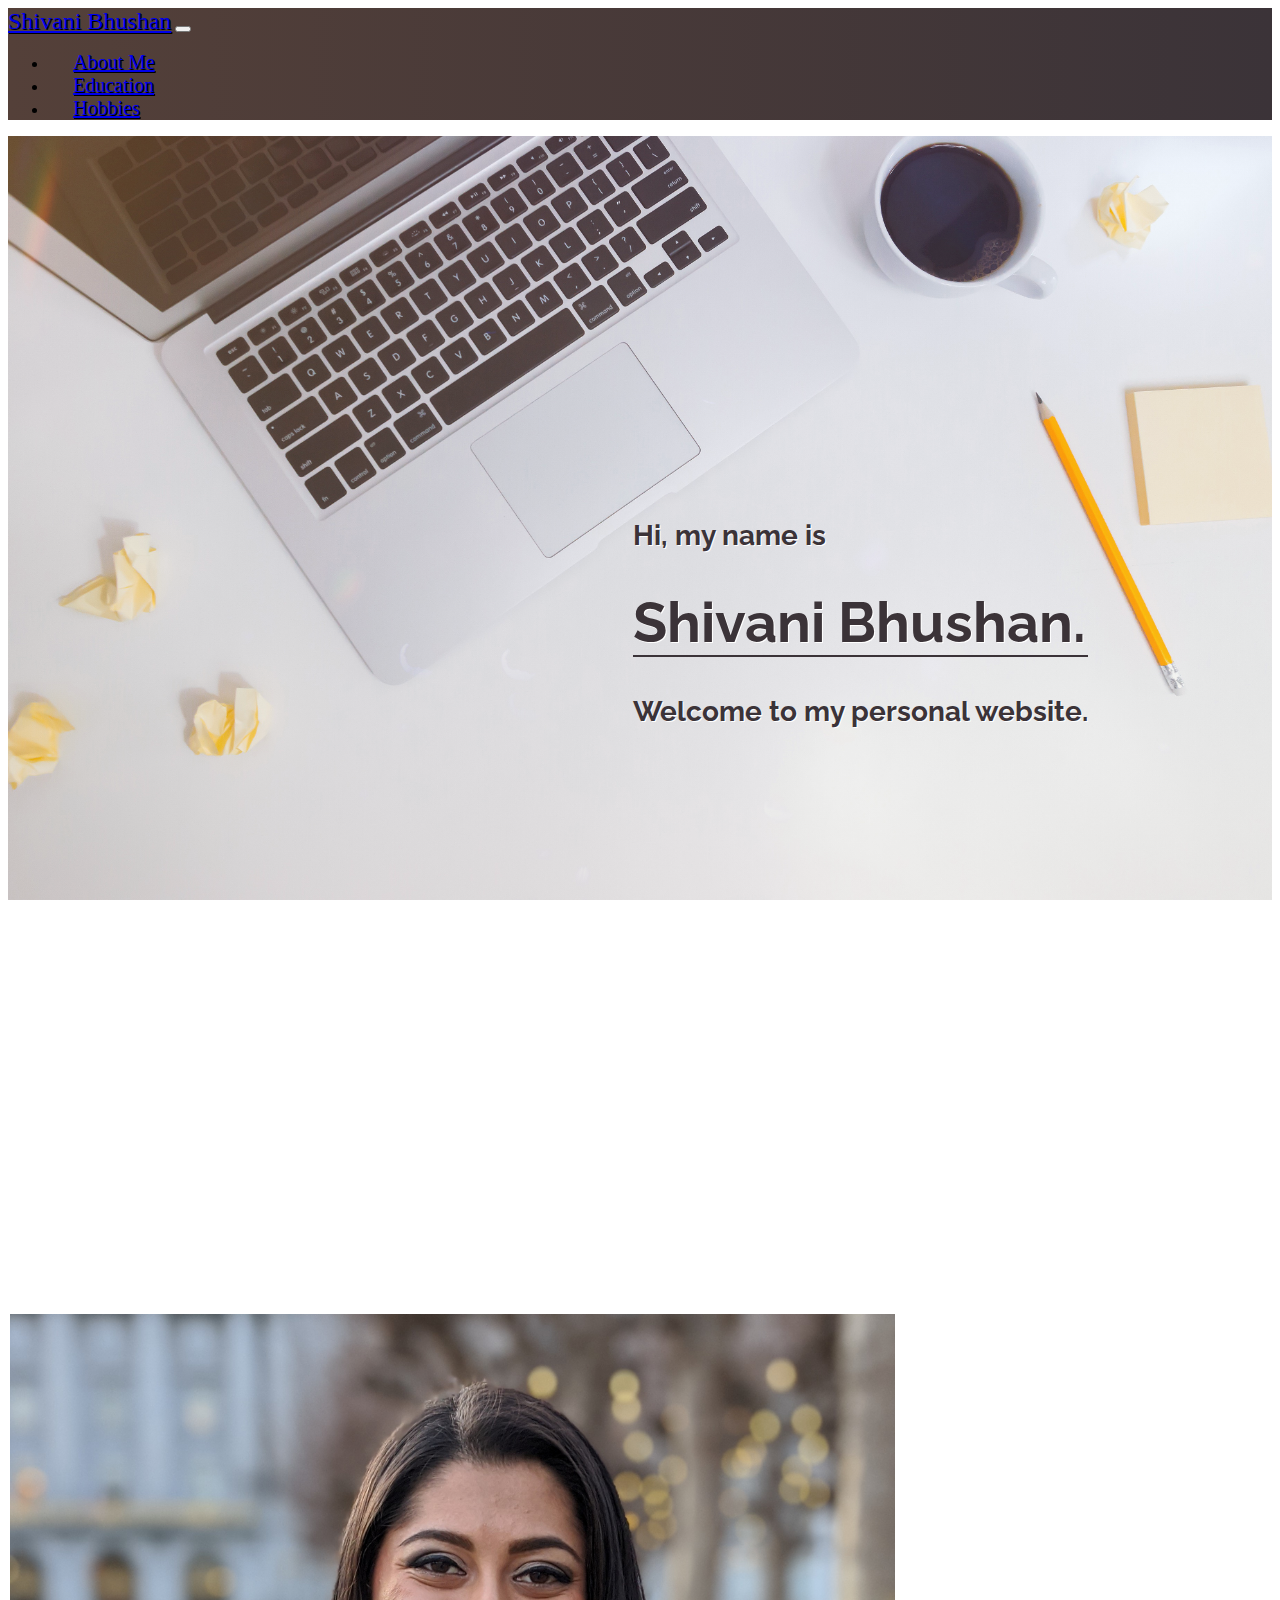
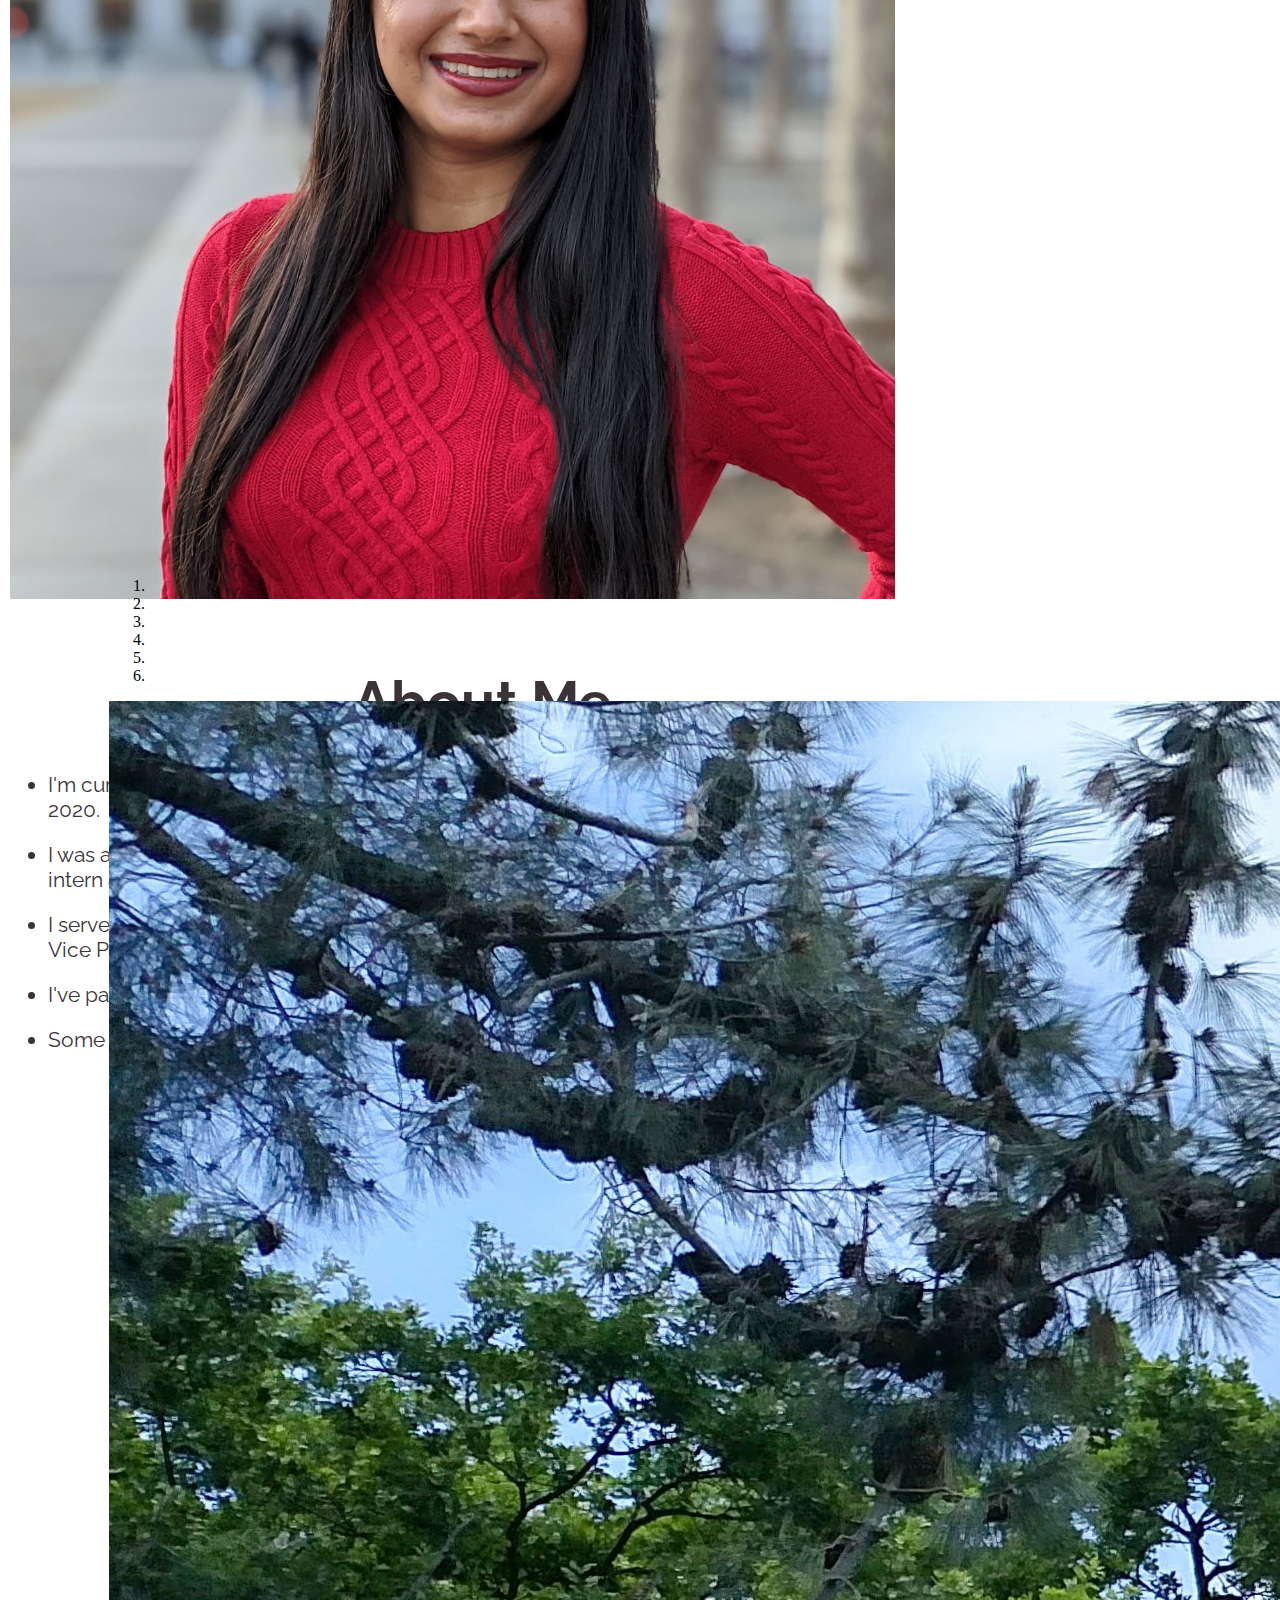
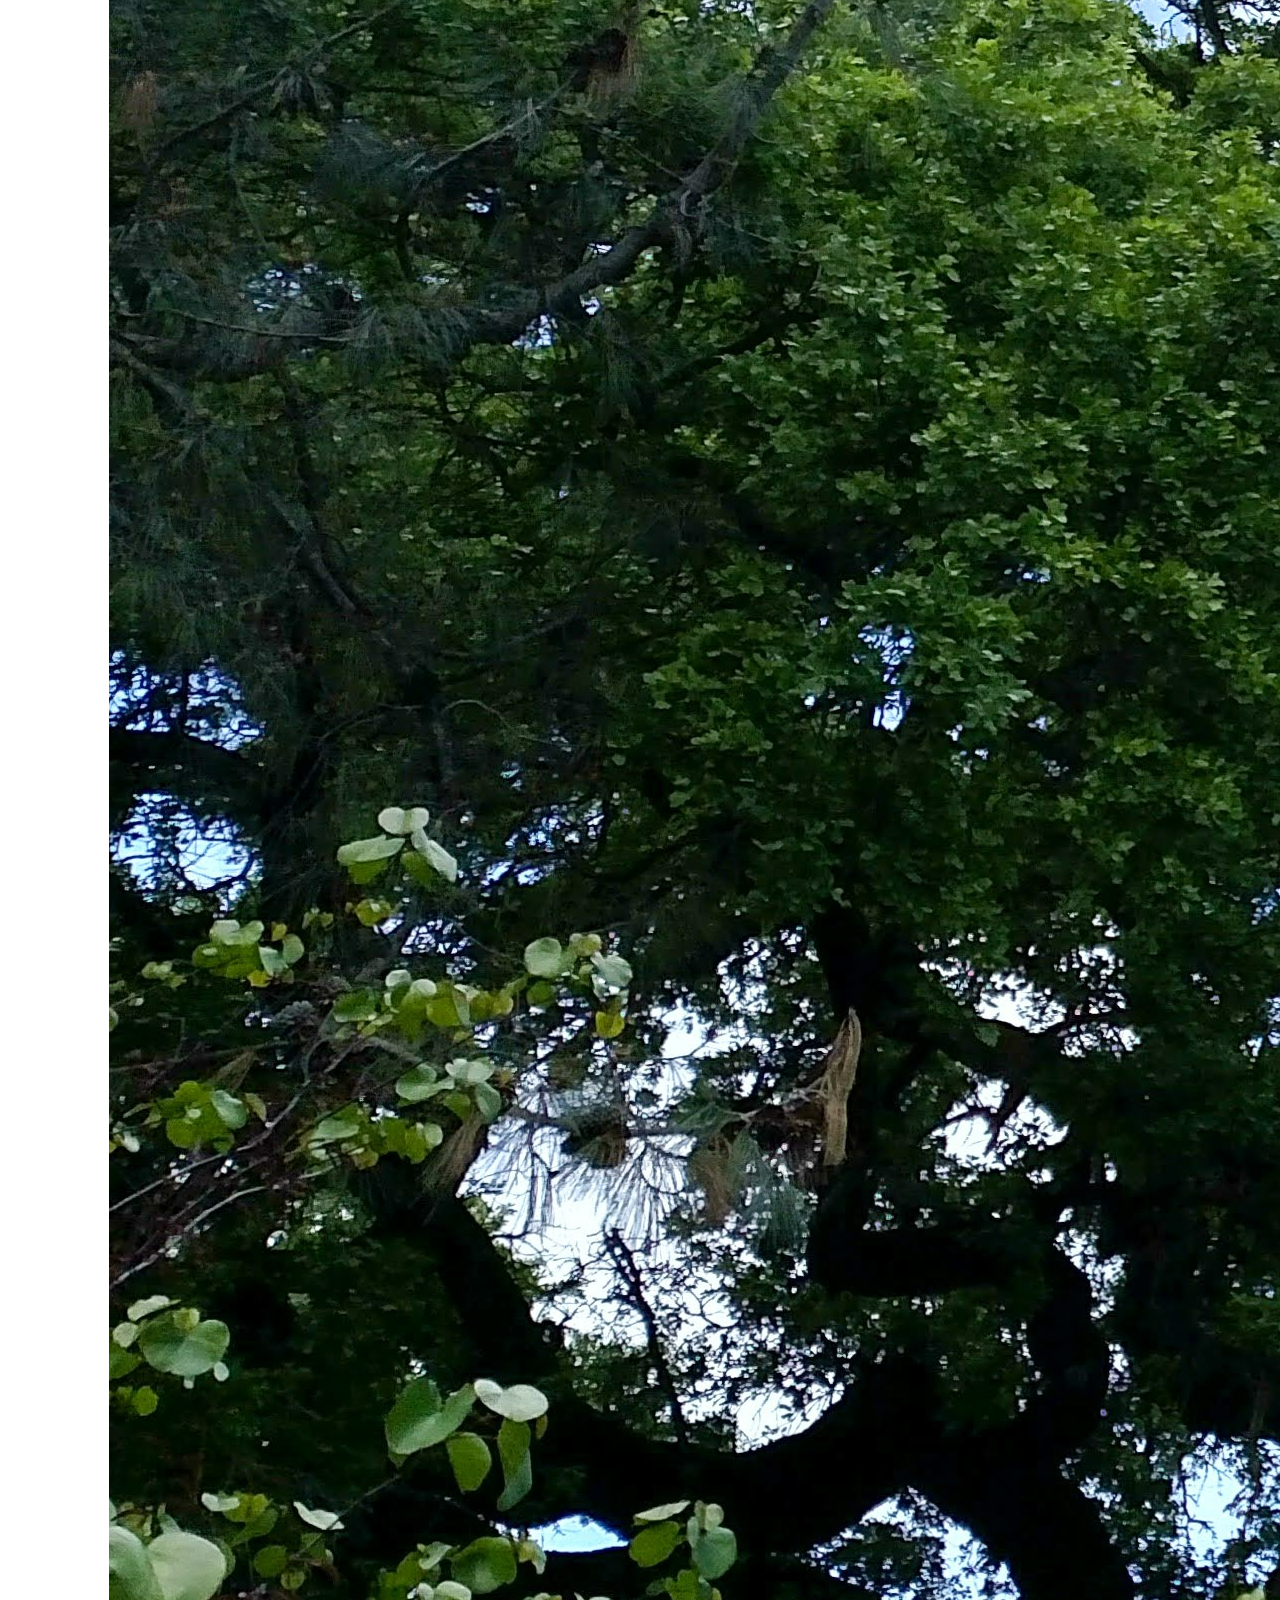
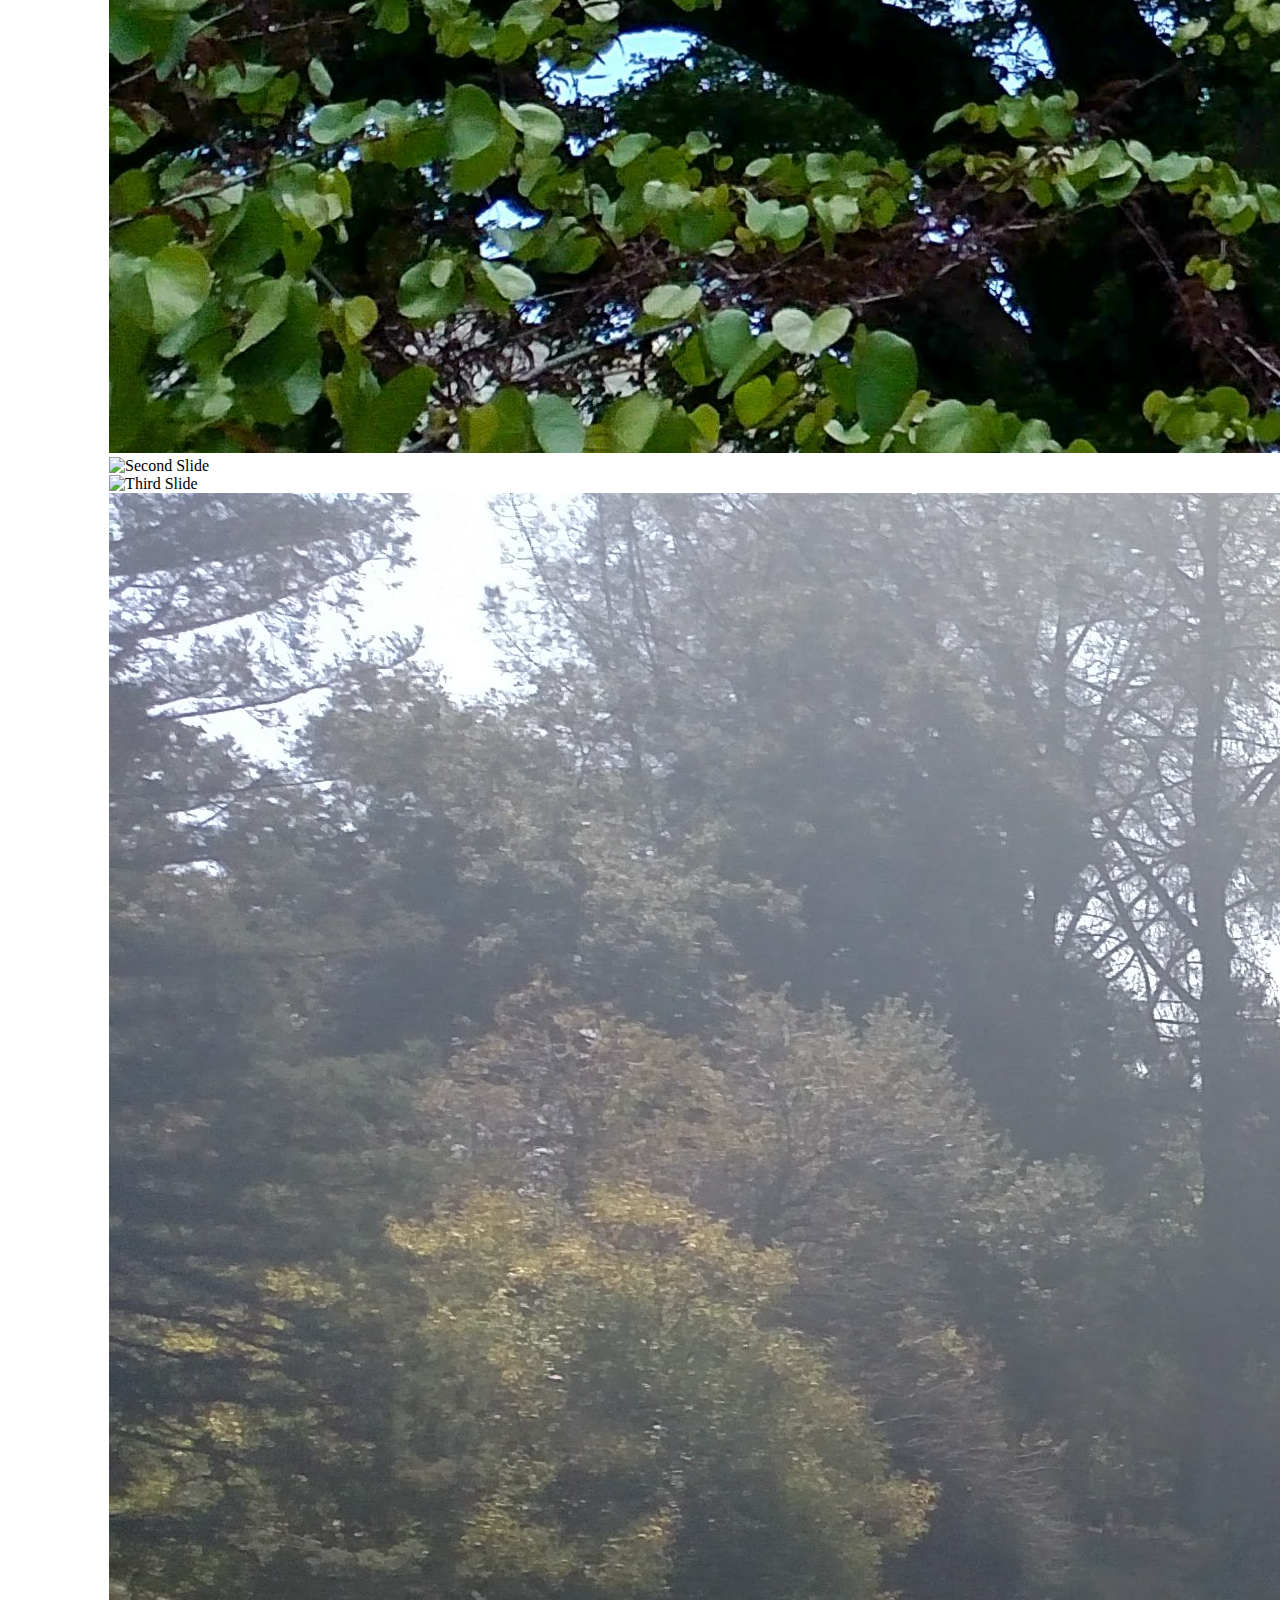
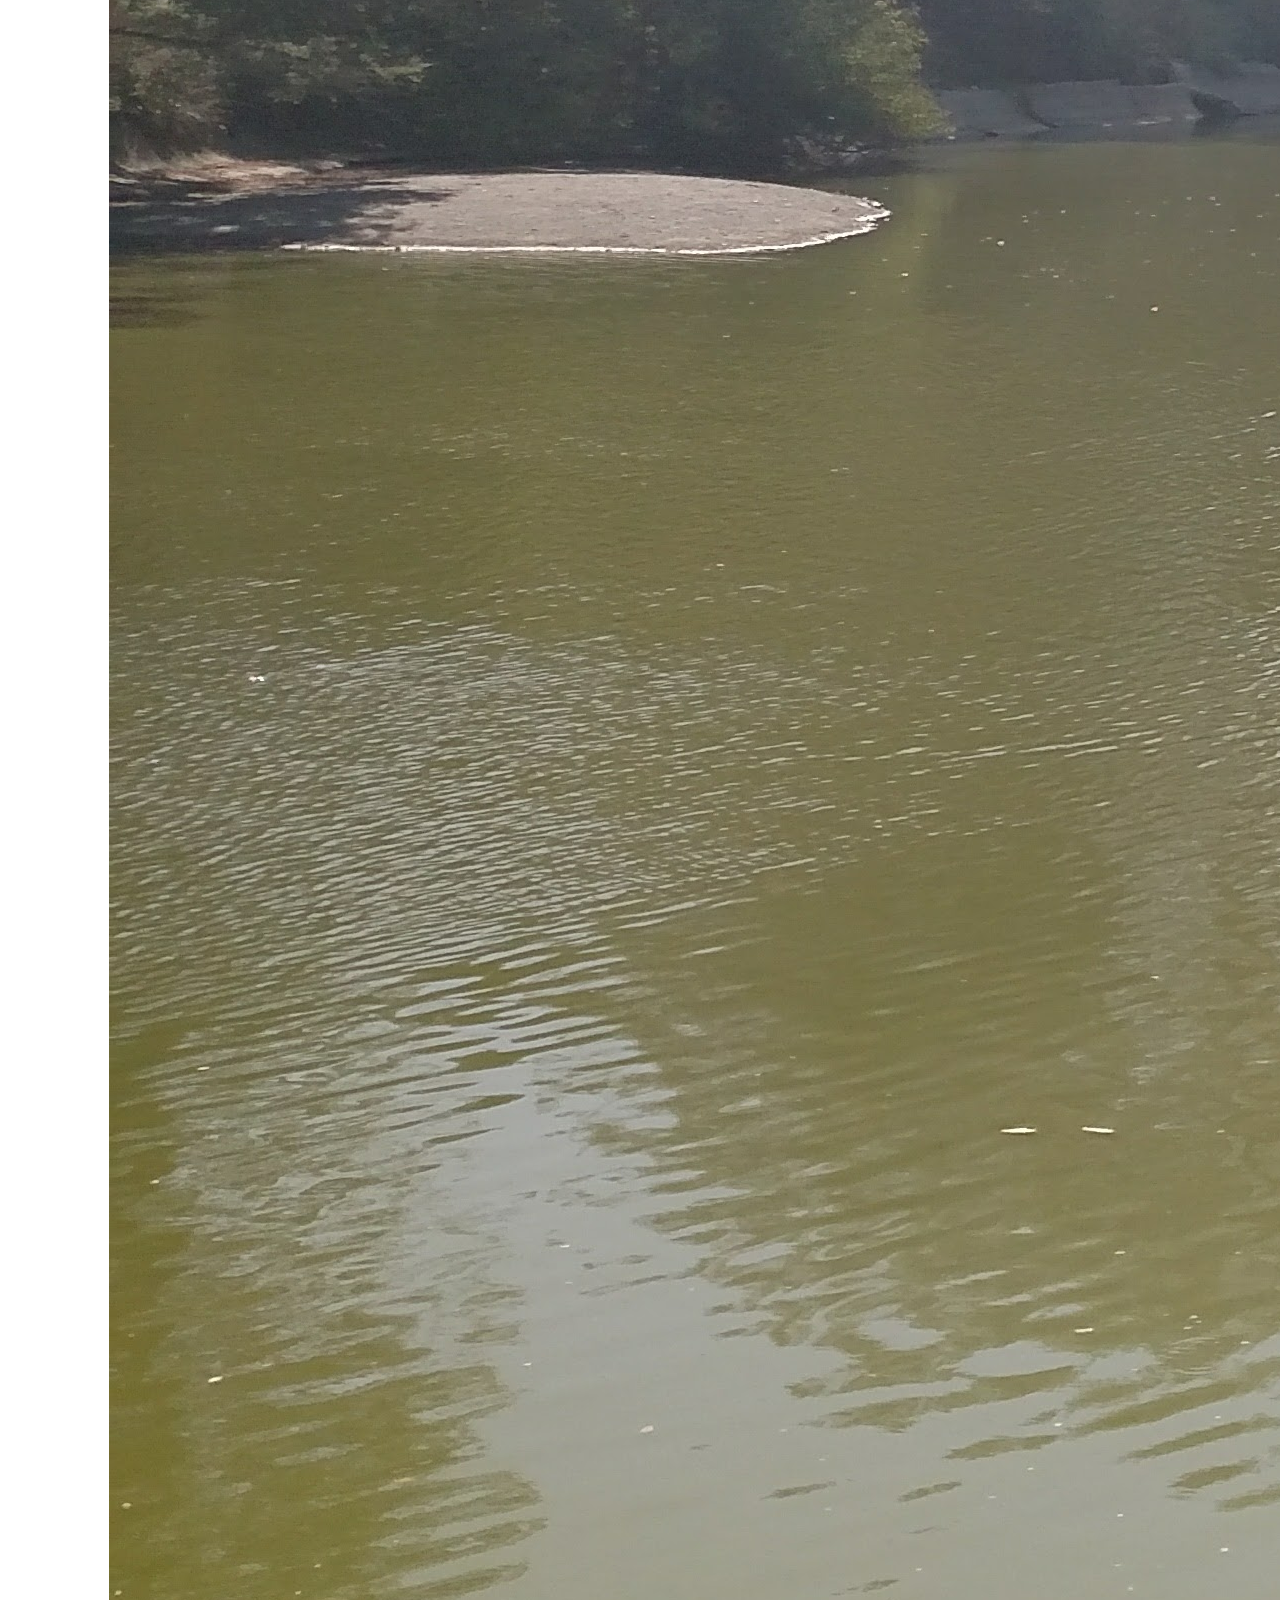
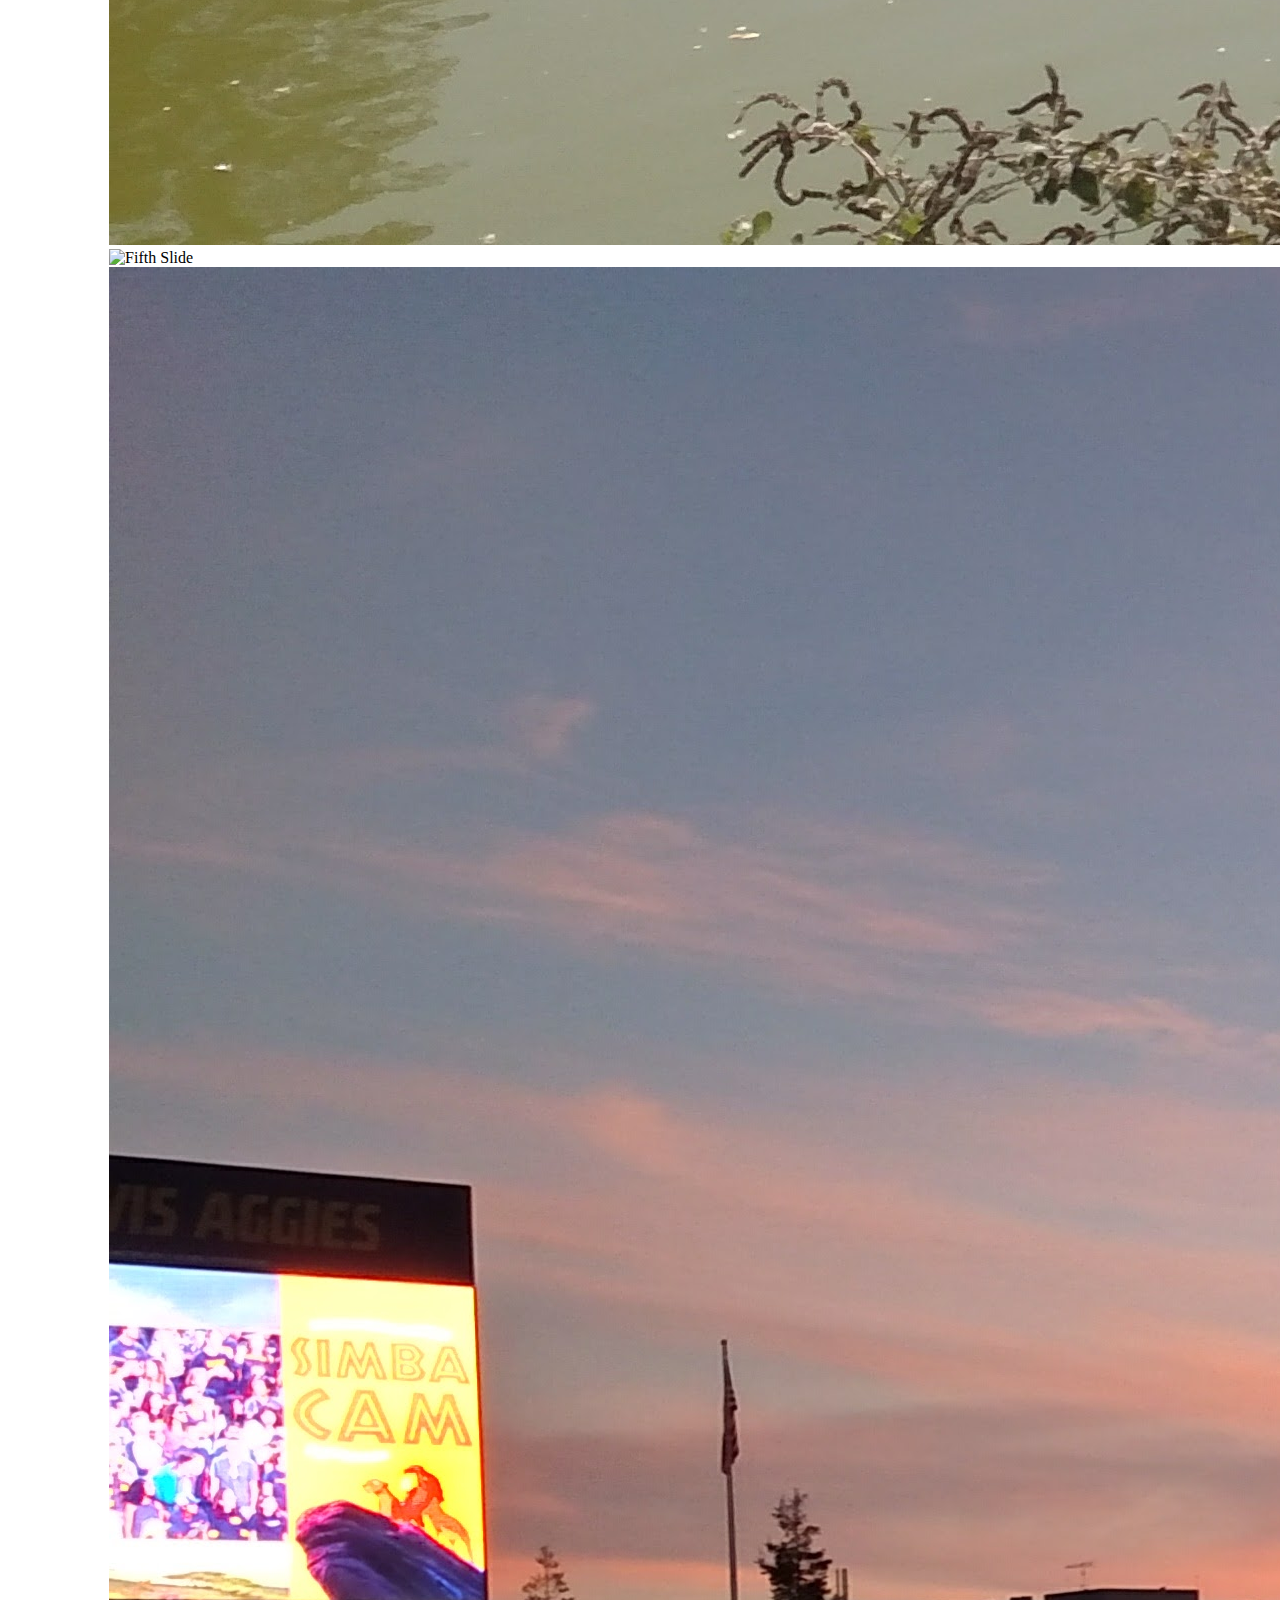
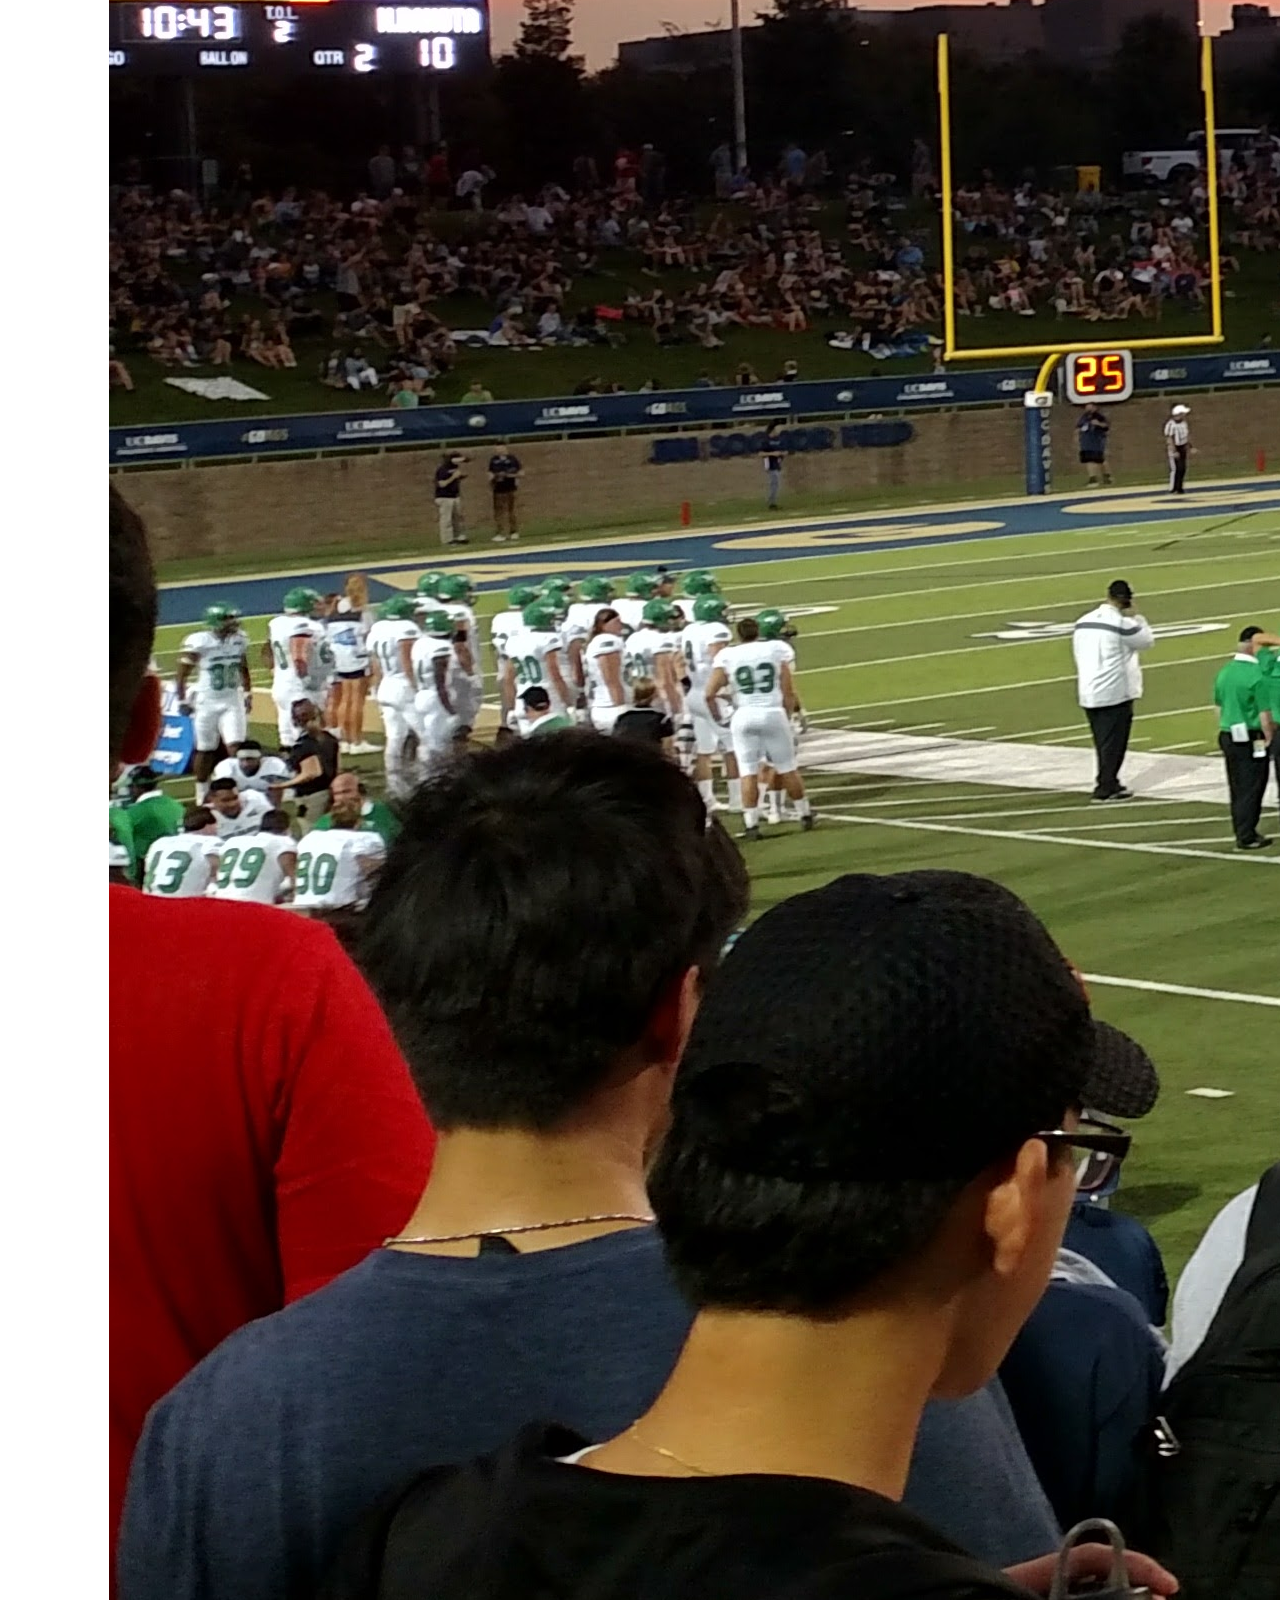
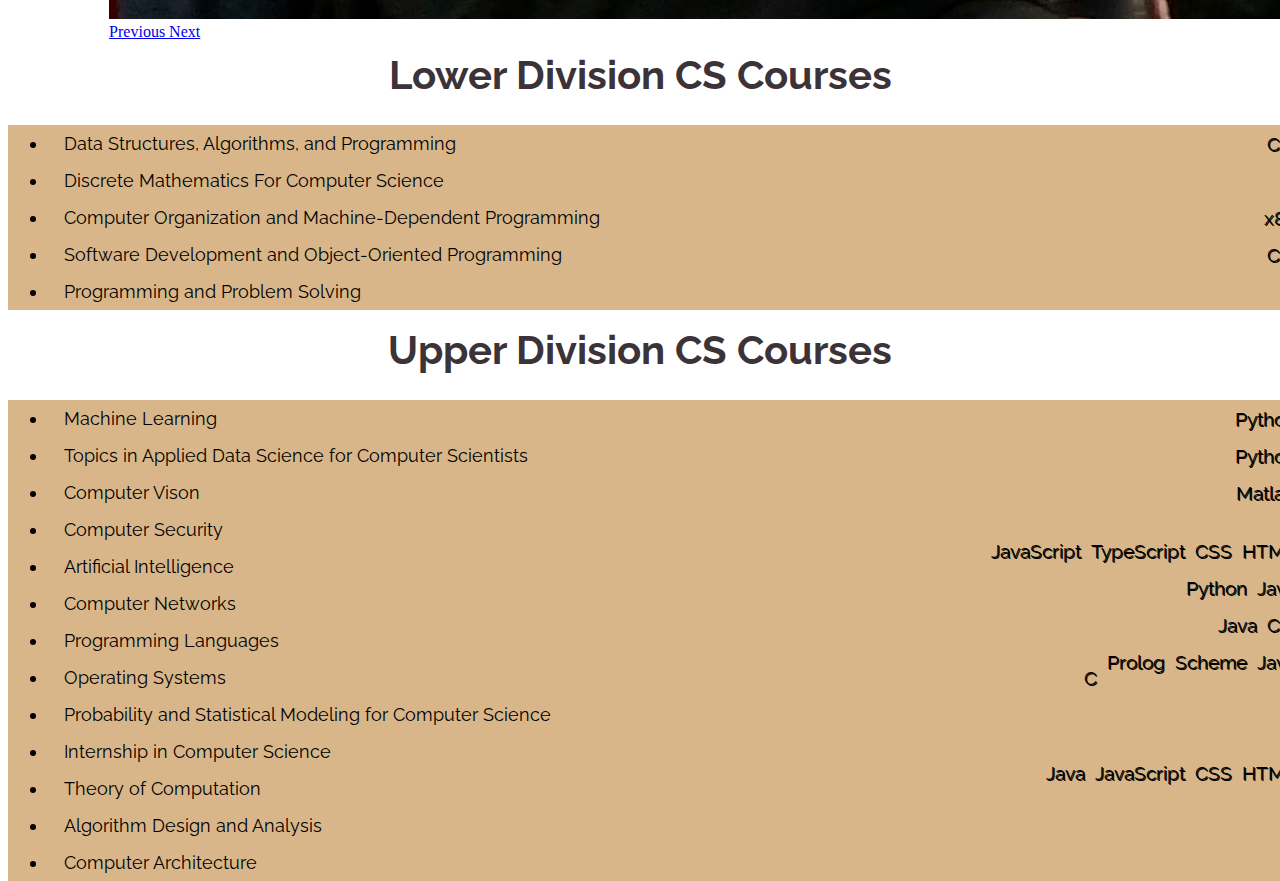
==== commit 0fad717a: "fixed styling of education page" ====
--- a/index.html
+++ b/index.html
@@ -89,9 +89,8 @@
 						</ol>
 						<div class="carousel-inner" role="listbox" >
 							<div class="carousel-item active">
-								<img class="d-block w-100" src="images/davis/davis_water_tower.jpg" alt="First Slide">
-								<div class="carousel-caption d-none d-md-block">
-									<h5 class="carousel_caption">UC Davis Water Tower</h5>
+								<img class="d-block w-100" title="UC Davis Water Tower" src="images/davis/davis_water_tower.jpg" alt="First Slide">
+								<div class="carousel-caption d-none d-md-block">
 								</div>
 							</div>
 							<div class="carousel-item">
@@ -101,21 +100,18 @@
 								<img class="d-block w-100" src="images/davis/bike.jpg" alt="Third Slide">
 							</div>
 							<div class="carousel-item">
-								<img class="d-block w-100" src="images/davis/arboretum1.jpg" alt="Fourth Slide">
-								<div class="carousel-caption d-none d-md-block">
-									<h5 class="carousel_caption">UC Davis Arboretum</h5>
-								</div>
-							</div>
-							<div class="carousel-item">
-								<img class="d-block w-100" src="images/davis/arboretum2.jpg" alt="Fifth Slide">
-								<div class="carousel-caption d-none d-md-block">
-									<h5 class="carousel_caption">UC Davis Arboretum</h5>
-								</div>
-							</div>
-							<div class="carousel-item">
-								<img class="d-block w-100" src="images/davis/football_game.jpg" alt="Sixth Slide">
-								<div class="carousel-caption d-none d-md-block">
-									<h5 class="carousel_caption">Football Game at UC Davis</h5>
+								<img class="d-block w-100" title="UC Davis Arboretum" src="images/davis/arboretum1.jpg" alt="Fourth Slide">
+								<div class="carousel-caption d-none d-md-block">
+								</div>
+							</div>
+							<div class="carousel-item">
+								<img class="d-block w-100" title="UC Davis Arboretum" src="images/davis/arboretum2.jpg" alt="Fifth Slide">
+								<div class="carousel-caption d-none d-md-block">
+								</div>
+							</div>
+							<div class="carousel-item">
+								<img class="d-block w-100" title="Football Game at UC Davis" src="images/davis/football_game.jpg" alt="Sixth Slide">
+								<div class="carousel-caption d-none d-md-block">
 								</div>
 							</div>
 						</div>
@@ -154,29 +150,48 @@
 				<div class="col-lg-6 col-md-12 col-sm-12">
 					<h1 id="education_title">Upper Division CS Courses</h1>
 					<ul class="list-group">
-						<li class="list-group-item d-flex align-items-center">
-							Computer Vision
-								<span class="badge badge-primary badge-pill">Matlab</span>
+						<li class="list-group-item d-flex justify-content-between align-items-center">
+							Machine Learning
+							<span class="badge badge-primary badge-pill">Python</span>
+						</li>
+						<li class="list-group-item d-flex justify-content-between align-items-center">
+							Topics in Applied Data Science for Computer Scientists
+							<span class="badge badge-primary badge-pill">Python</span>
+						</li>
+						<li class="list-group-item d-flex justify-content-between align-items-center">
+							Computer Vison
+							<span class="badge badge-primary badge-pill">Matlab</span>
+						</li>
+						<li class="list-group-item d-flex justify-content-between align-items-center">
+							Computer Security
+							<div>
+								<span class="badge badge-primary badge-pill">HTML</span>
+								<span class="badge badge-primary badge-pill">CSS</span>
+								<span class="badge badge-primary badge-pill">TypeScript</span>
+								<span class="badge badge-primary badge-pill">JavaScript</span>
+							</div>
+						</li>
+						<li class="list-group-item d-flex justify-content-between align-items-center">
+							Artificial Intelligence
+							<div>
+								<span class="badge badge-primary badge-pill">Java</span>
 								<span class="badge badge-primary badge-pill">Python</span>
-						</li>
-						<li class="list-group-item d-flex justify-content-between align-items-center">
-							Computer Security
-						</li>
-						<li class="list-group-item d-flex justify-content-between align-items-center">
-							Artificial Intelligence
-							<span class="badge badge-primary badge-pill">Java</span>
-							<span class="badge badge-primary badge-pill">Python</span>
+							</div>
 						</li>
 						<li class="list-group-item d-flex justify-content-between align-items-center">
 							Computer Networks
-							<span class="badge badge-primary badge-pill">C++</span>
-							<span class="badge badge-primary badge-pill">Java</span>
+							<div>
+								<span class="badge badge-primary badge-pill">C++</span>
+								<span class="badge badge-primary badge-pill">Java</span>
+							</div>
 						</li>
 						<li class="list-group-item d-flex justify-content-between align-items-center">
 							Programming Languages
-							<span class="badge badge-primary badge-pill">Java</span>
-							<span class="badge badge-primary badge-pill">Scheme</span>
-							<span class="badge badge-primary badge-pill">Prolog</span>
+							<div>
+								<span class="badge badge-primary badge-pill">Java</span>
+								<span class="badge badge-primary badge-pill">Scheme</span>
+								<span class="badge badge-primary badge-pill">Prolog</span>
+							</div>
 						</li>
 						<li class="list-group-item d-flex justify-content-between align-items-center">
 							Operating Systems
@@ -188,10 +203,12 @@
 						</li>
 						<li class="list-group-item d-flex justify-content-between align-items-center">
 							Internship in Computer Science
-							<span class="badge badge-primary badge-pill">HTML</span>
-							<span class="badge badge-primary badge-pill">CSS</span>
-							<span class="badge badge-primary badge-pill">JavaScript</span>
-							<span class="badge badge-primary badge-pill">Java</span>
+							<div>
+								<span class="badge badge-primary badge-pill">HTML</span>
+								<span class="badge badge-primary badge-pill">CSS</span>
+								<span class="badge badge-primary badge-pill">JavaScript</span>
+								<span class="badge badge-primary badge-pill">Java</span>
+							</div>
 						</li>
 						<li class="list-group-item d-flex justify-content-between align-items-center">
 							Theory of Computation
--- a/css/index.css
+++ b/css/index.css
@@ -190,9 +190,9 @@
 }
 
 .carousel{
-	width: 76%;
-	margin-left: 12%;
-	margin-right: 12%;
+	width: 84%;
+	margin-left: 8%;
+	margin-right: 8%;
 }
 
 @media only screen and (max-width: 767px) {
@@ -233,13 +233,15 @@
 .list-group-item{
 	font-family:'Raleway', sans-serif;
 	font-size: 110%;
+	padding: 0.50rem 1rem !important;
 }
 
 .badge-pill {
 	font-family:'Raleway', sans-serif;
 	font-size: 110%;
-	text-shadow: 1px 1px black;
+	text-shadow: 0.75px 0.75px black;
 	margin-left: 10px;
+	float: right;
 }
 
 @media only screen and (max-width: 767px) {
@@ -249,5 +251,6 @@
 
   .badge-pill{
 	font-size: 100%;
-  }
-}
+	margin-top: 5px;
+  }
+}
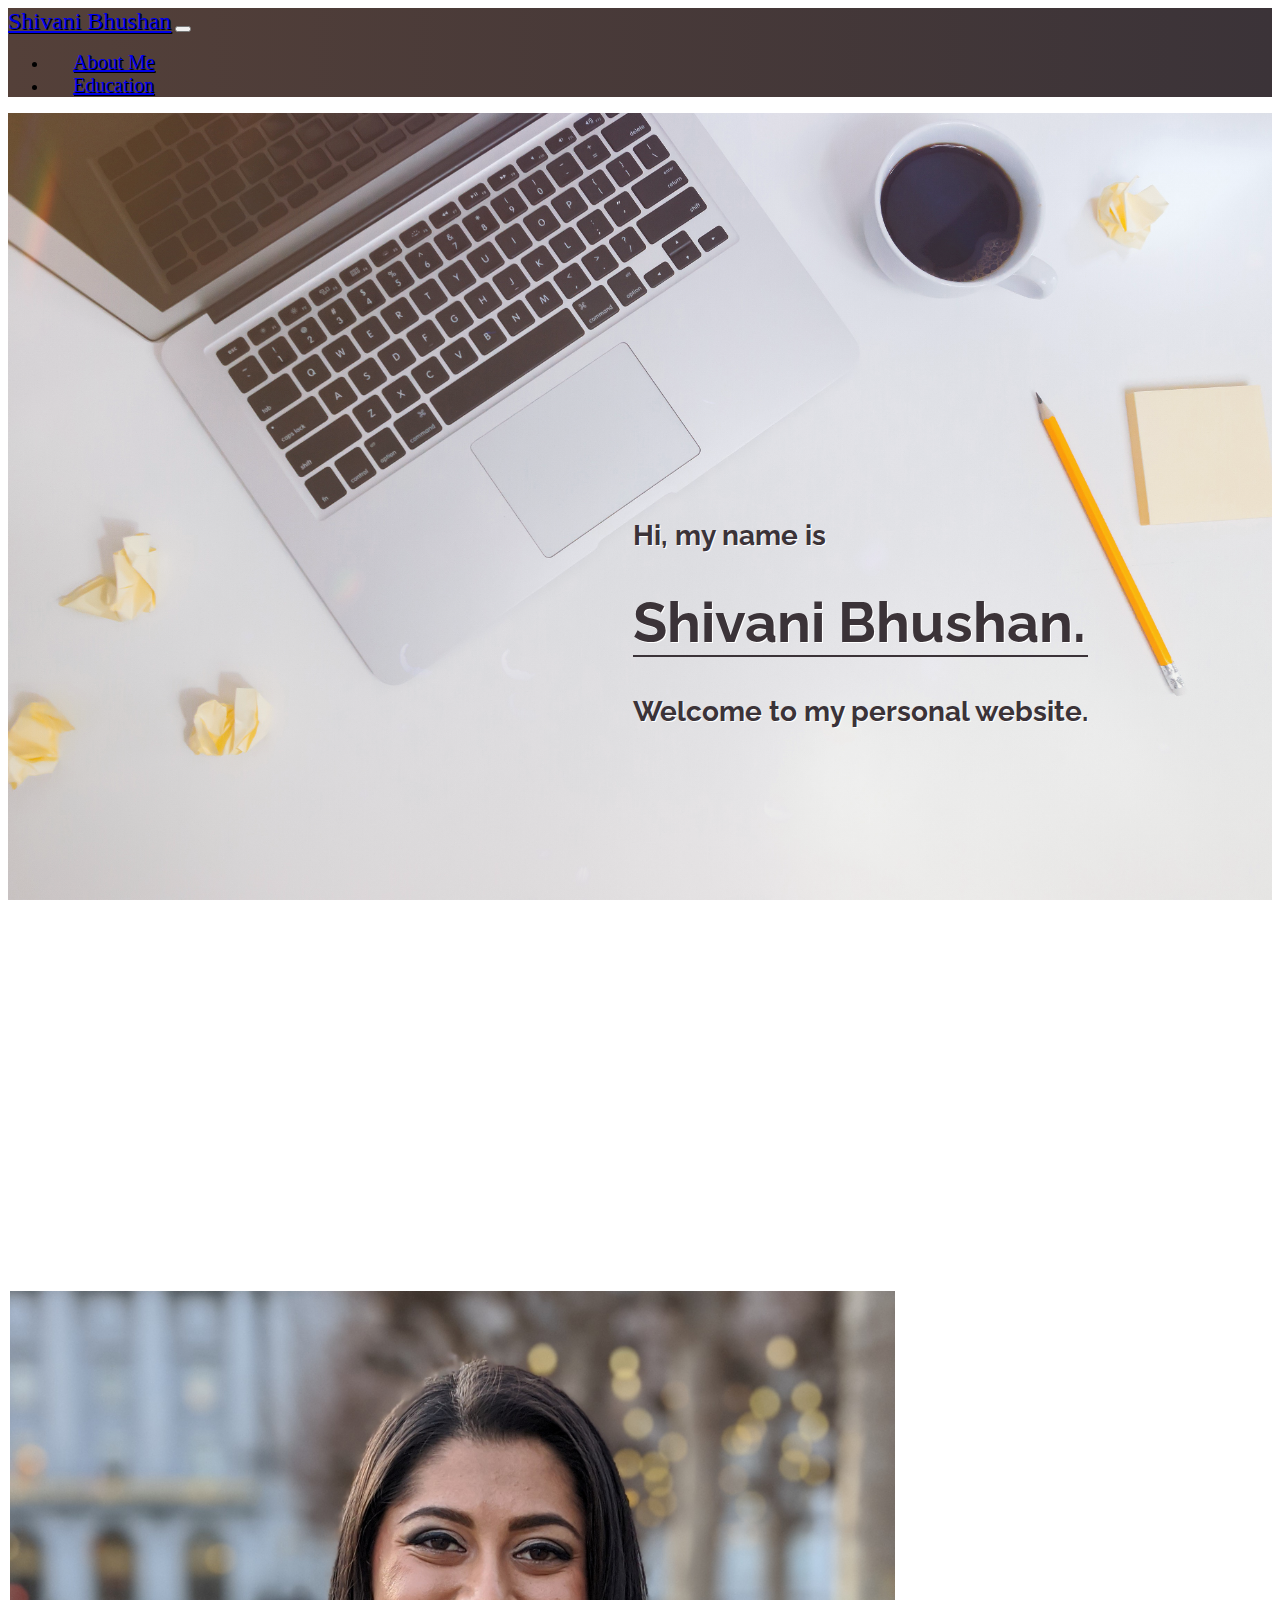
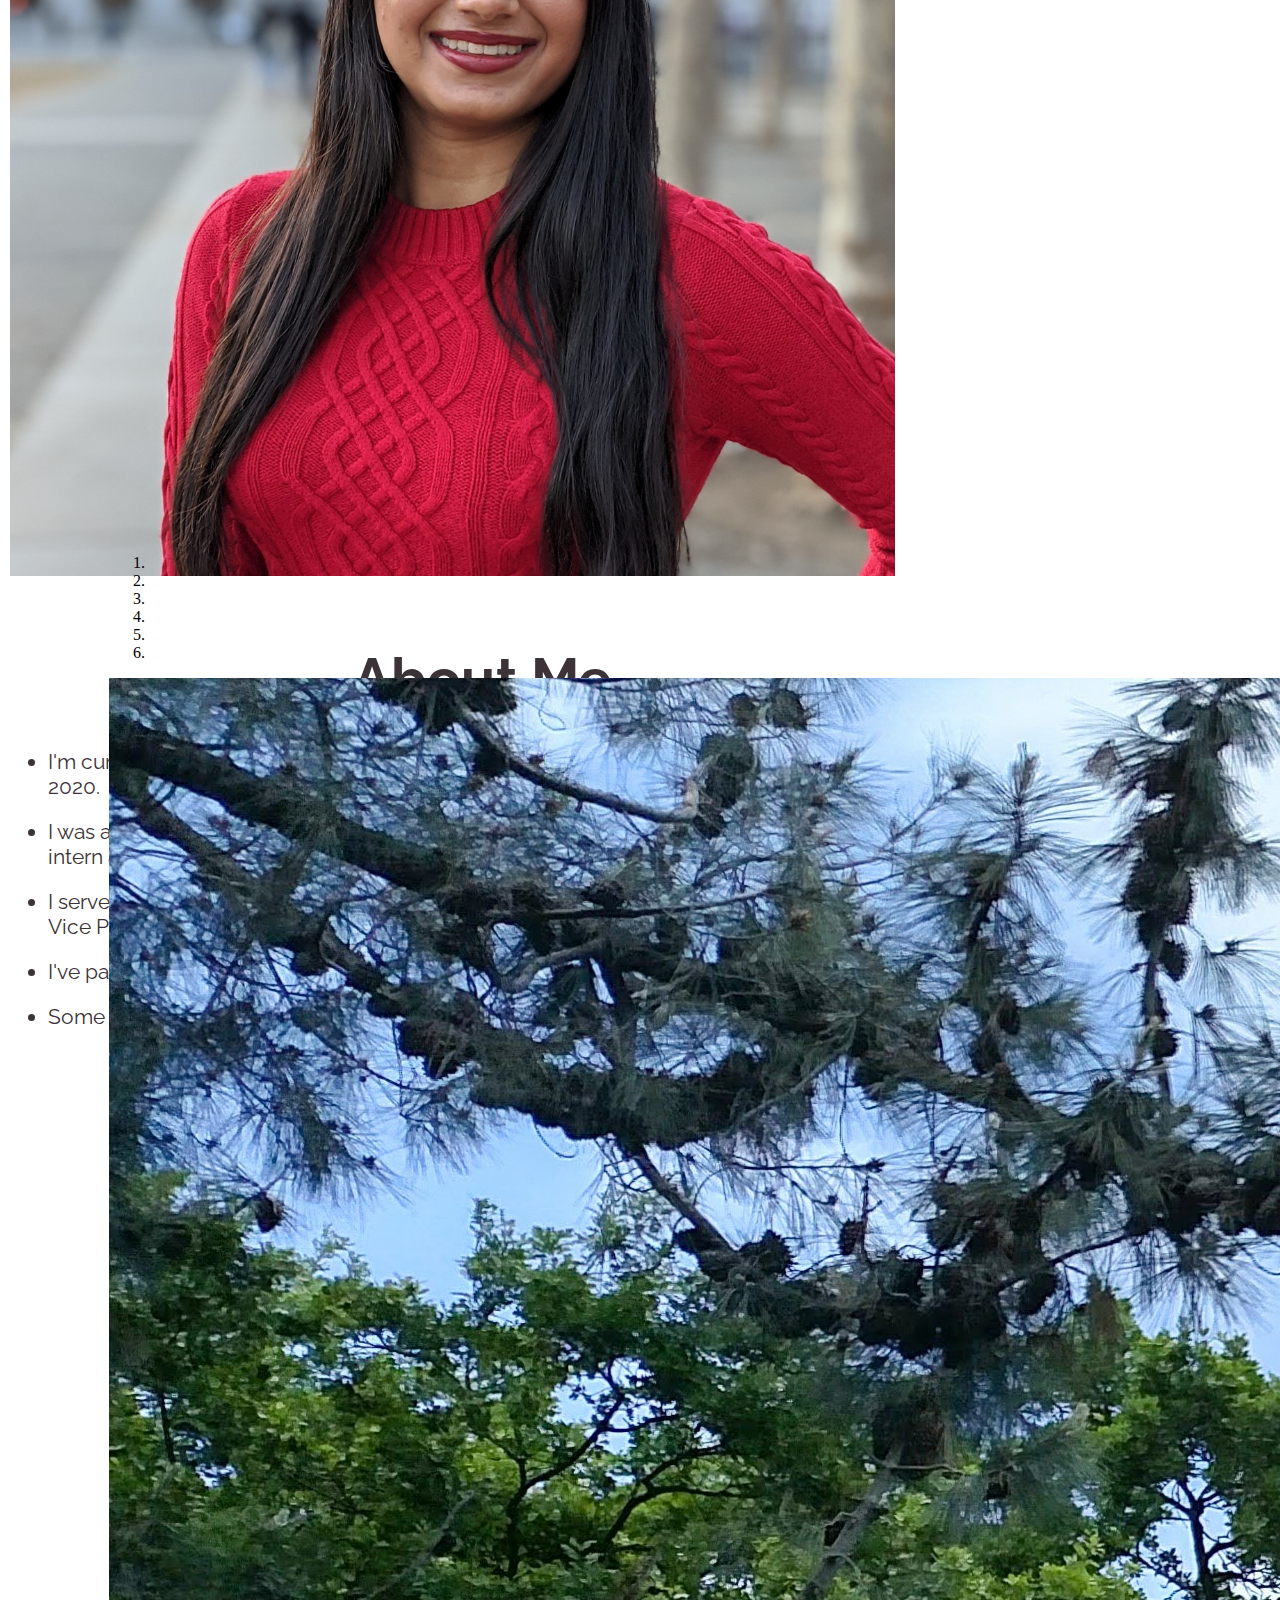
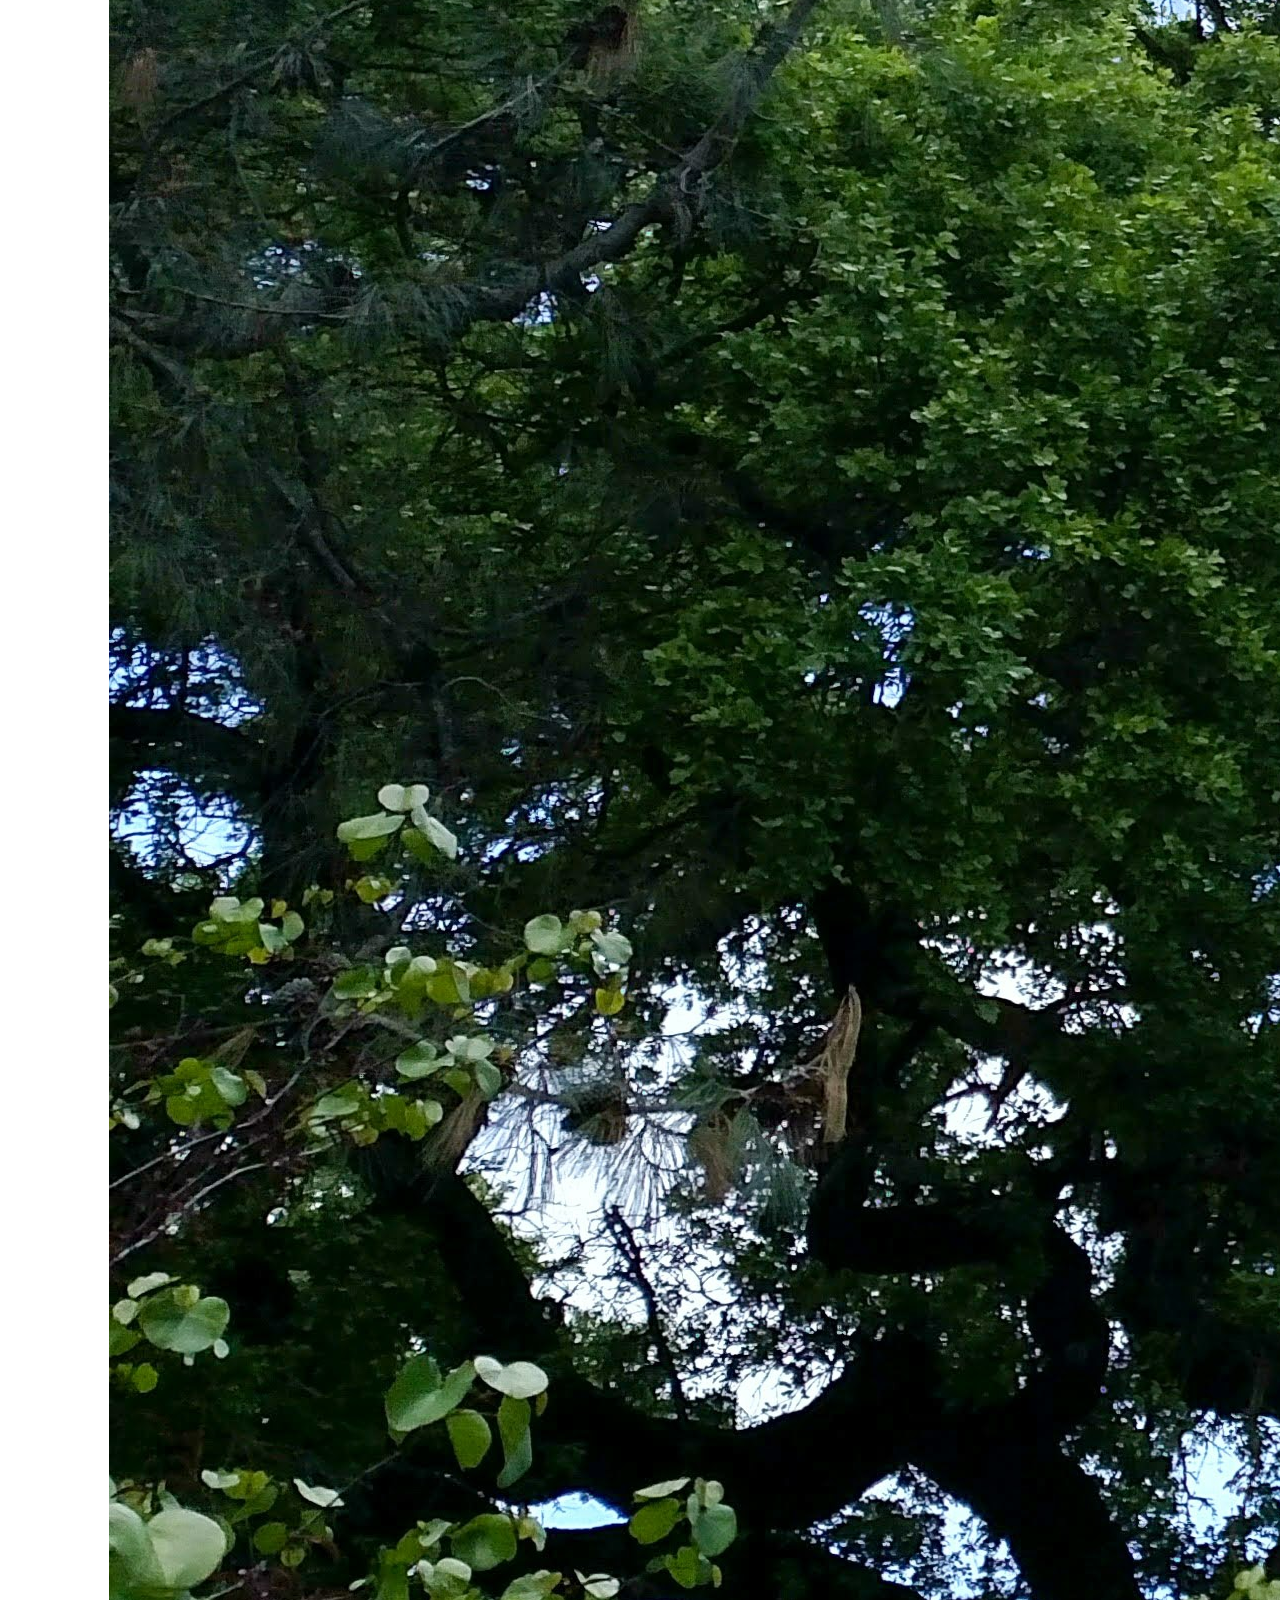
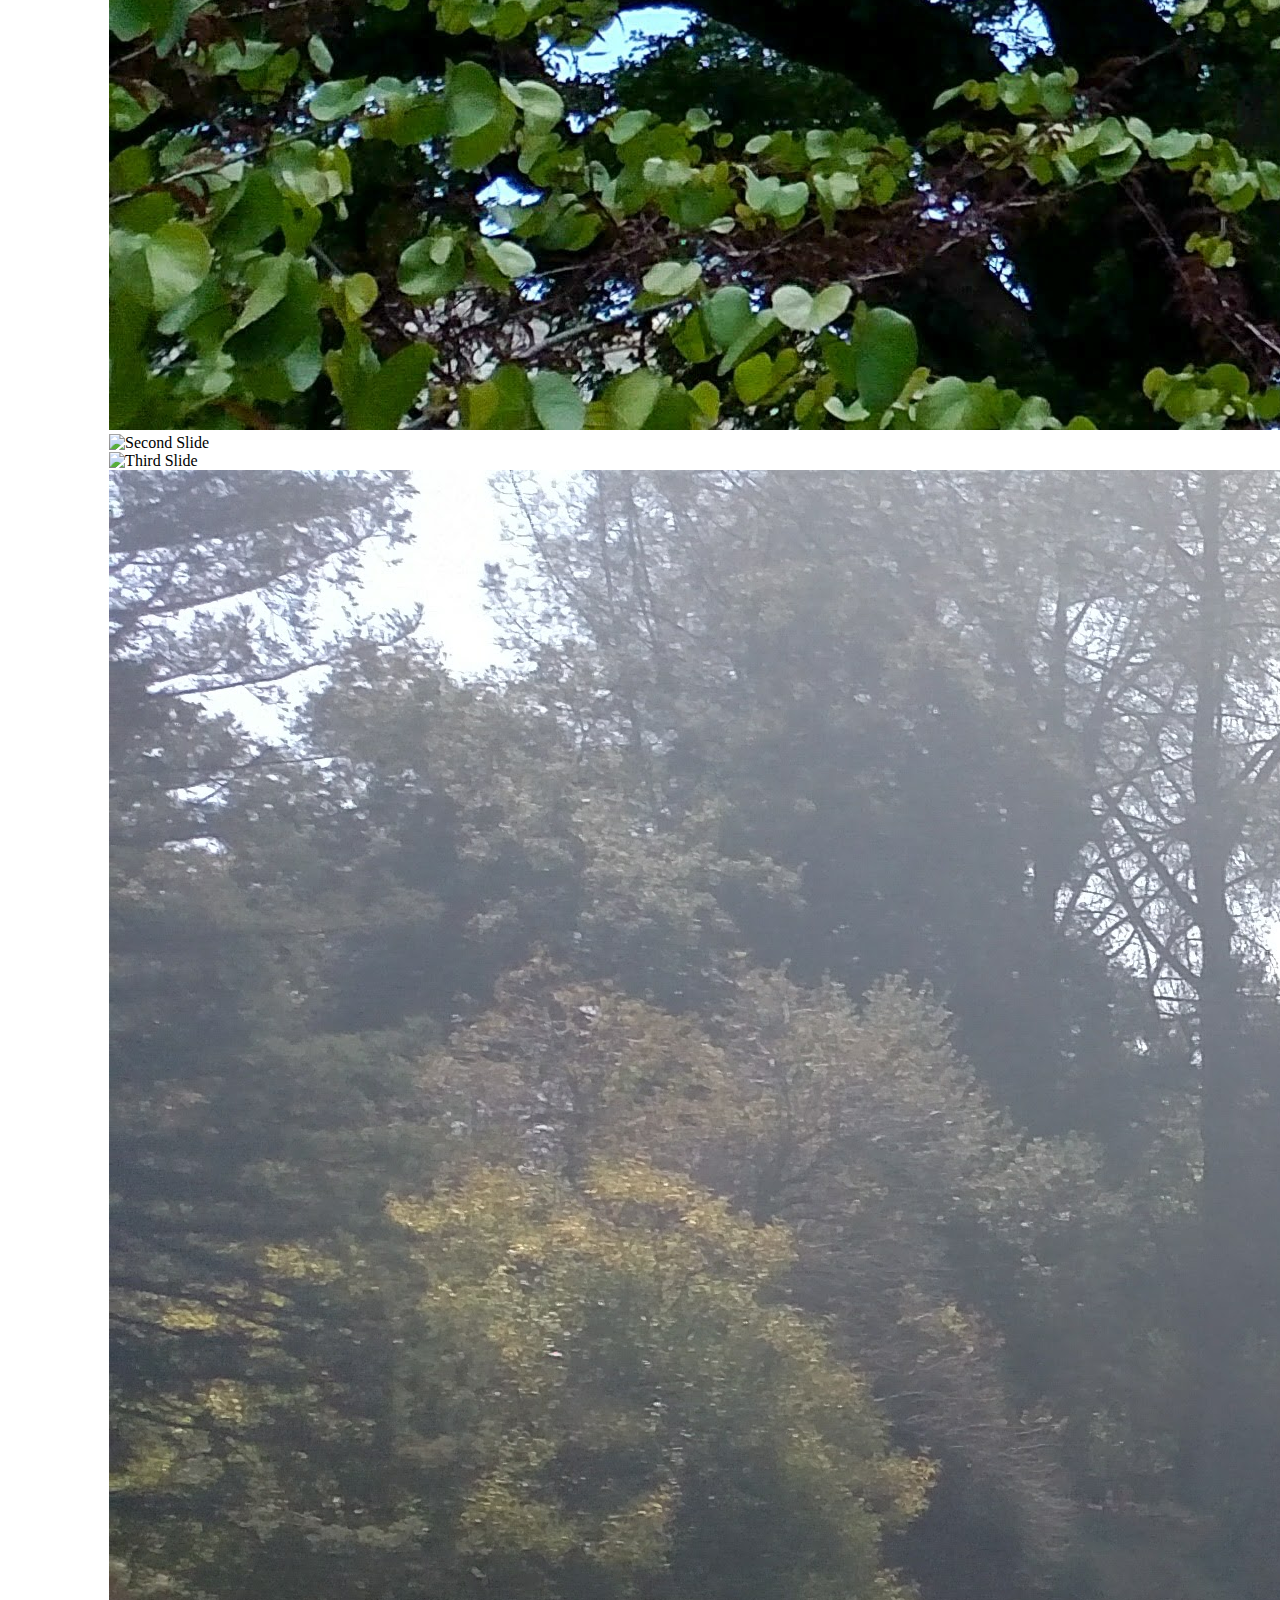
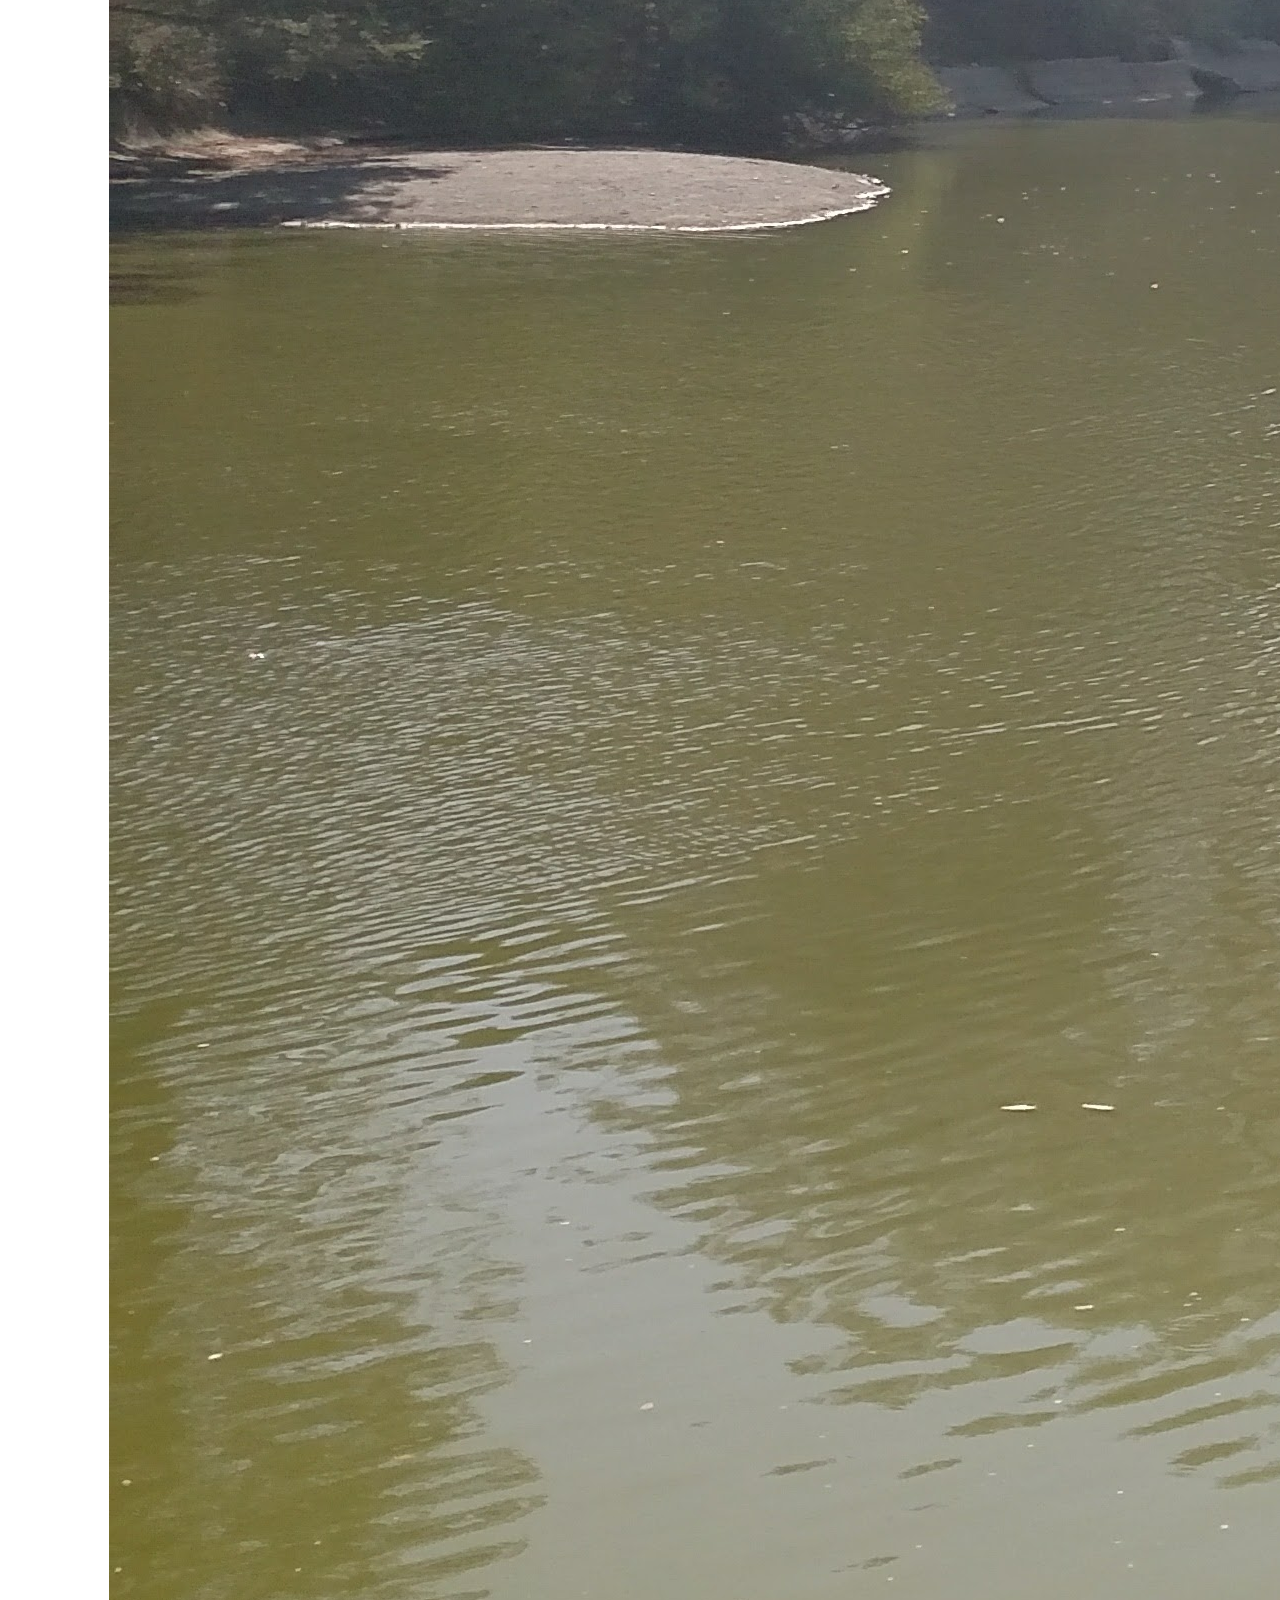
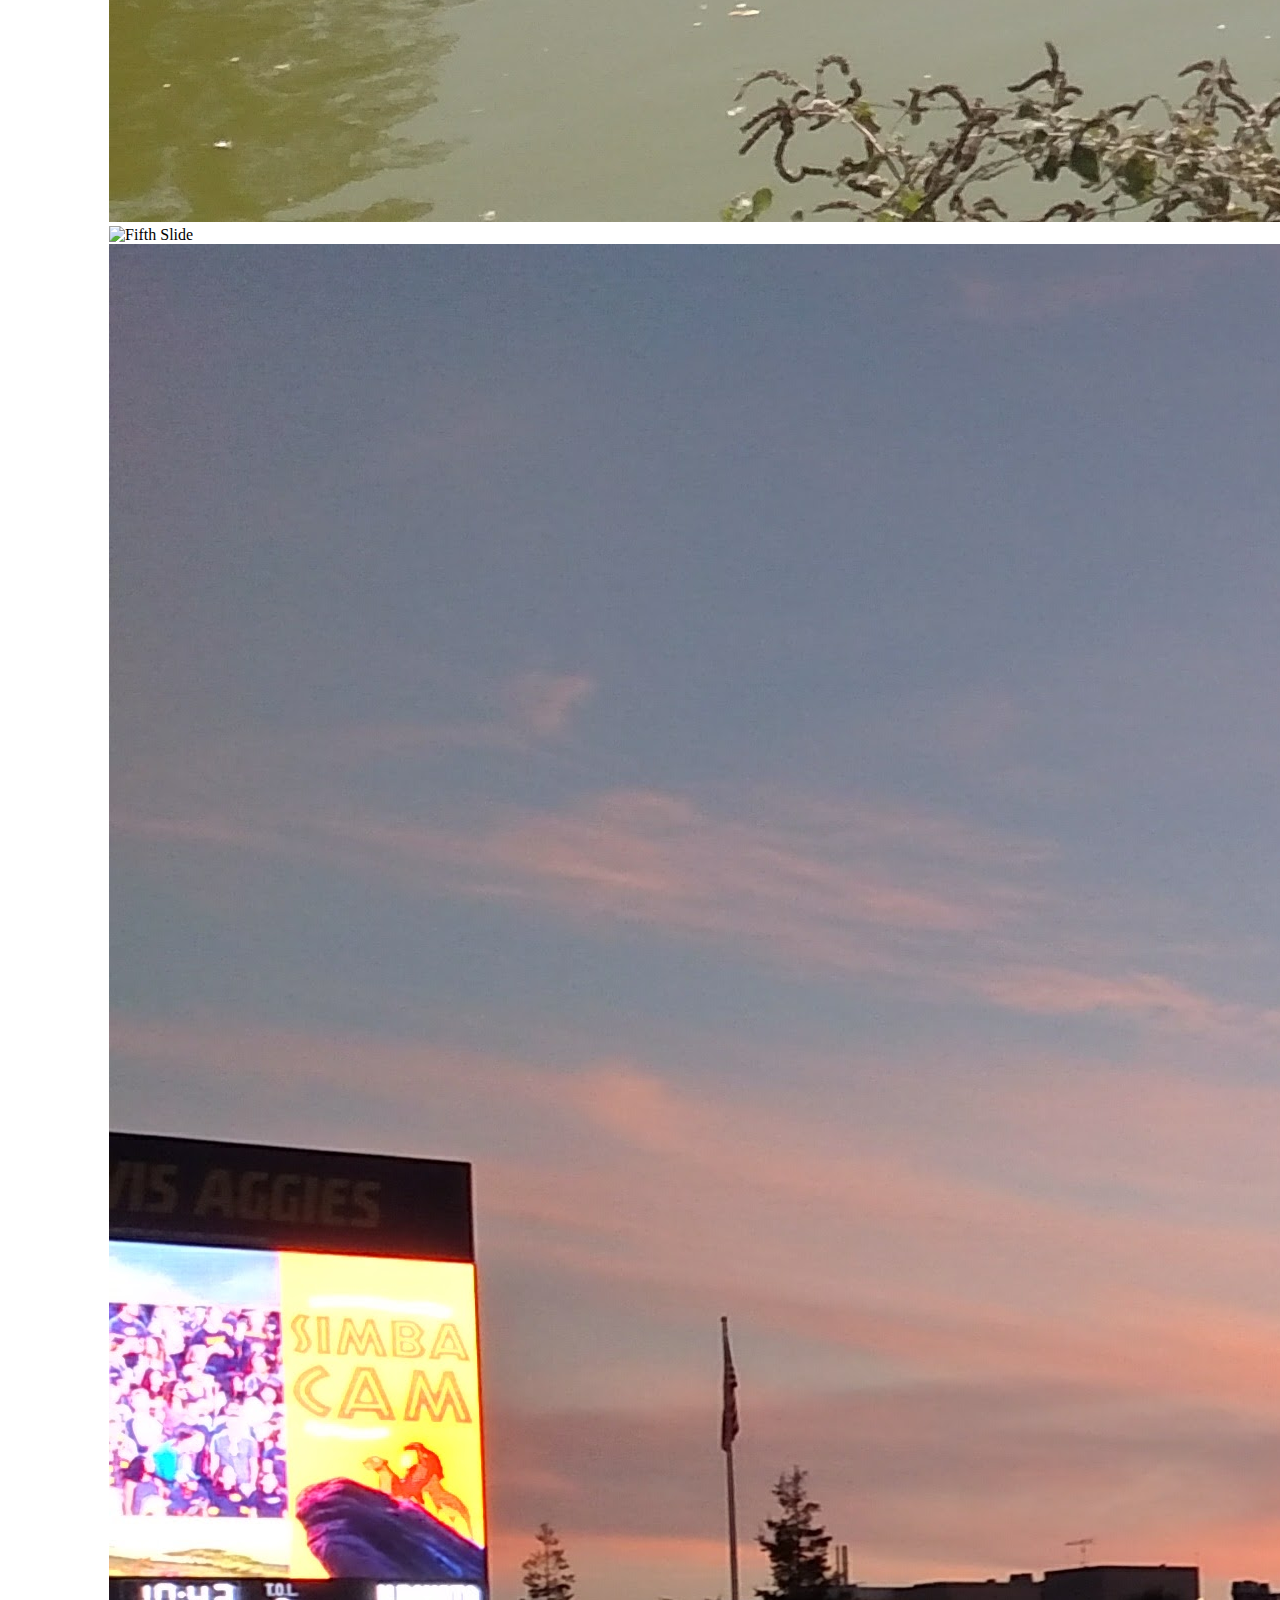
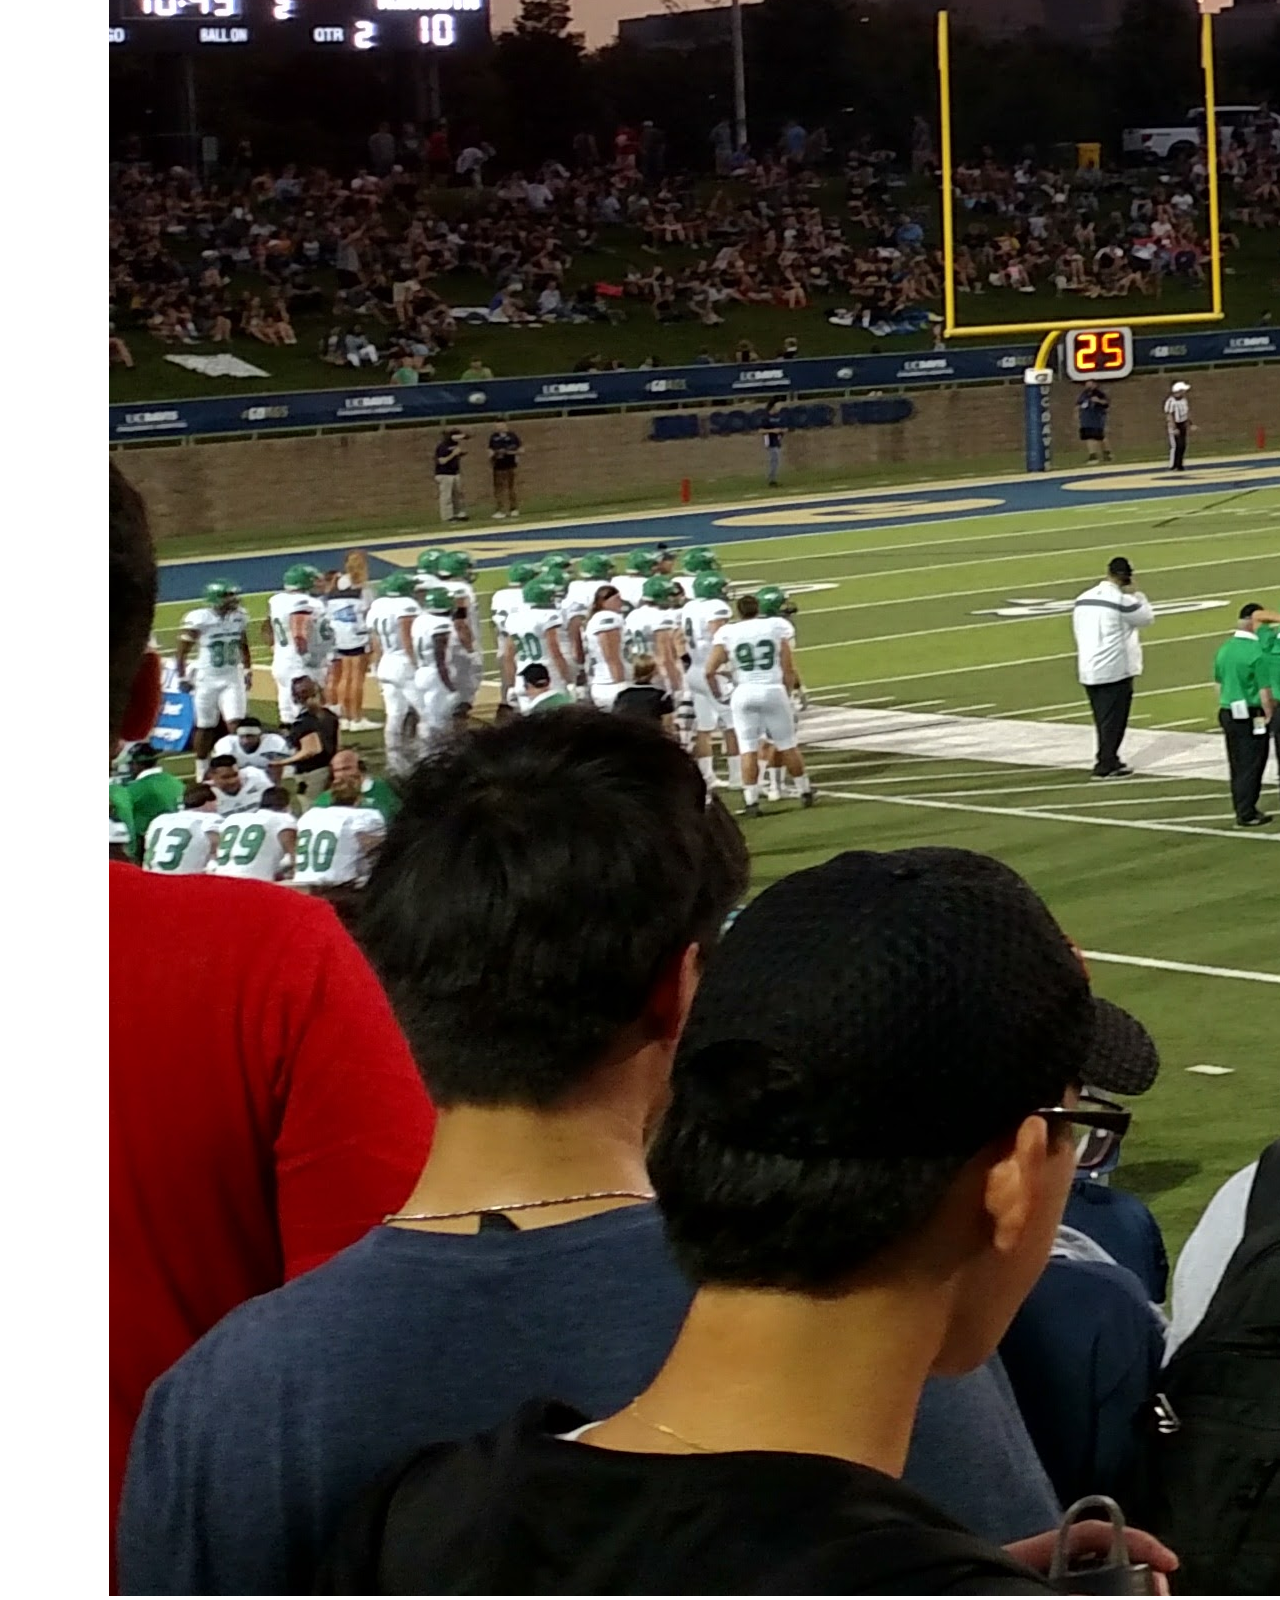
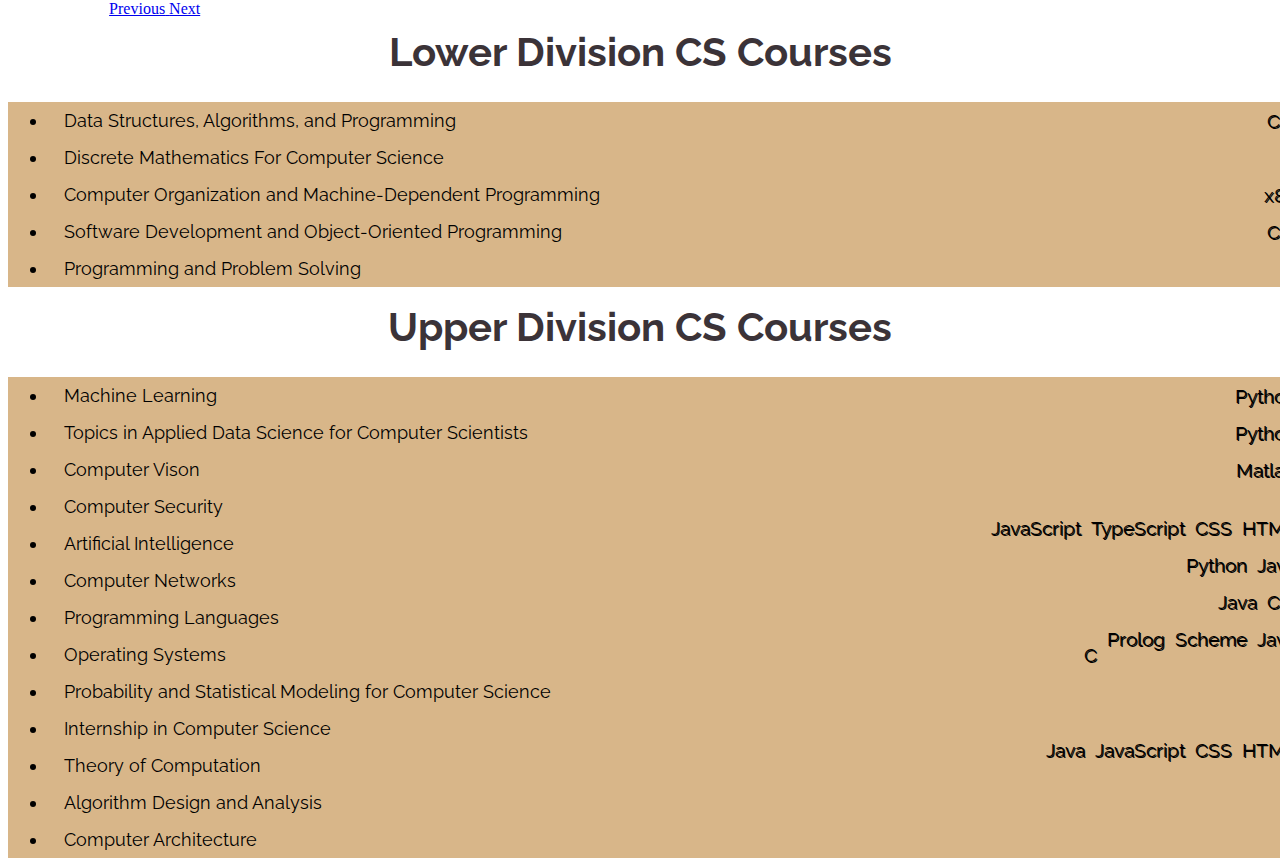
==== commit 0ed8b593: "removed old html pages and css styling" ====
--- a/index.html
+++ b/index.html
@@ -42,9 +42,6 @@
                     <li class="nav-item">
                         <a class="nav-link" href="#education">Education</a>
                     </li>
-                    <li class="nav-item">
-                        <a class="nav-link" href="hobbies.html">Hobbies</a>
-                    </li>
                 </ul>
             </div>
         </nav>
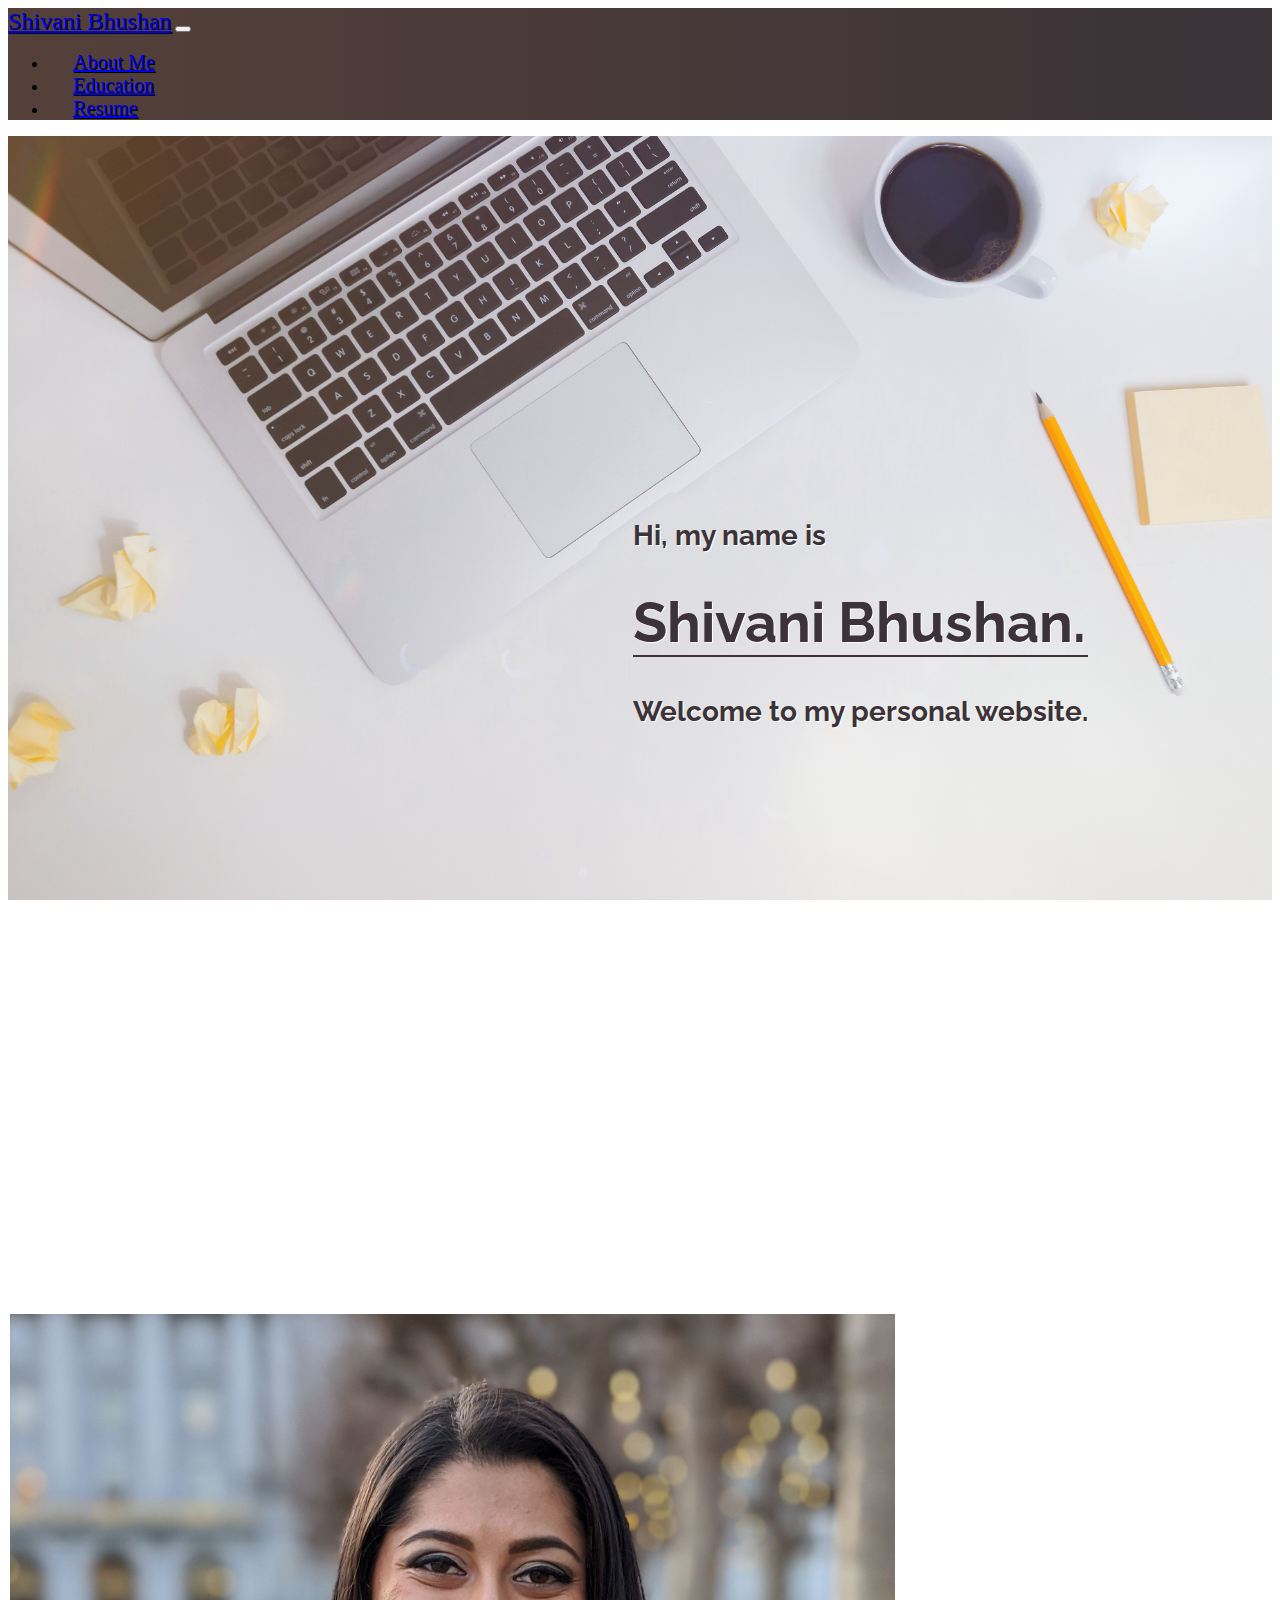
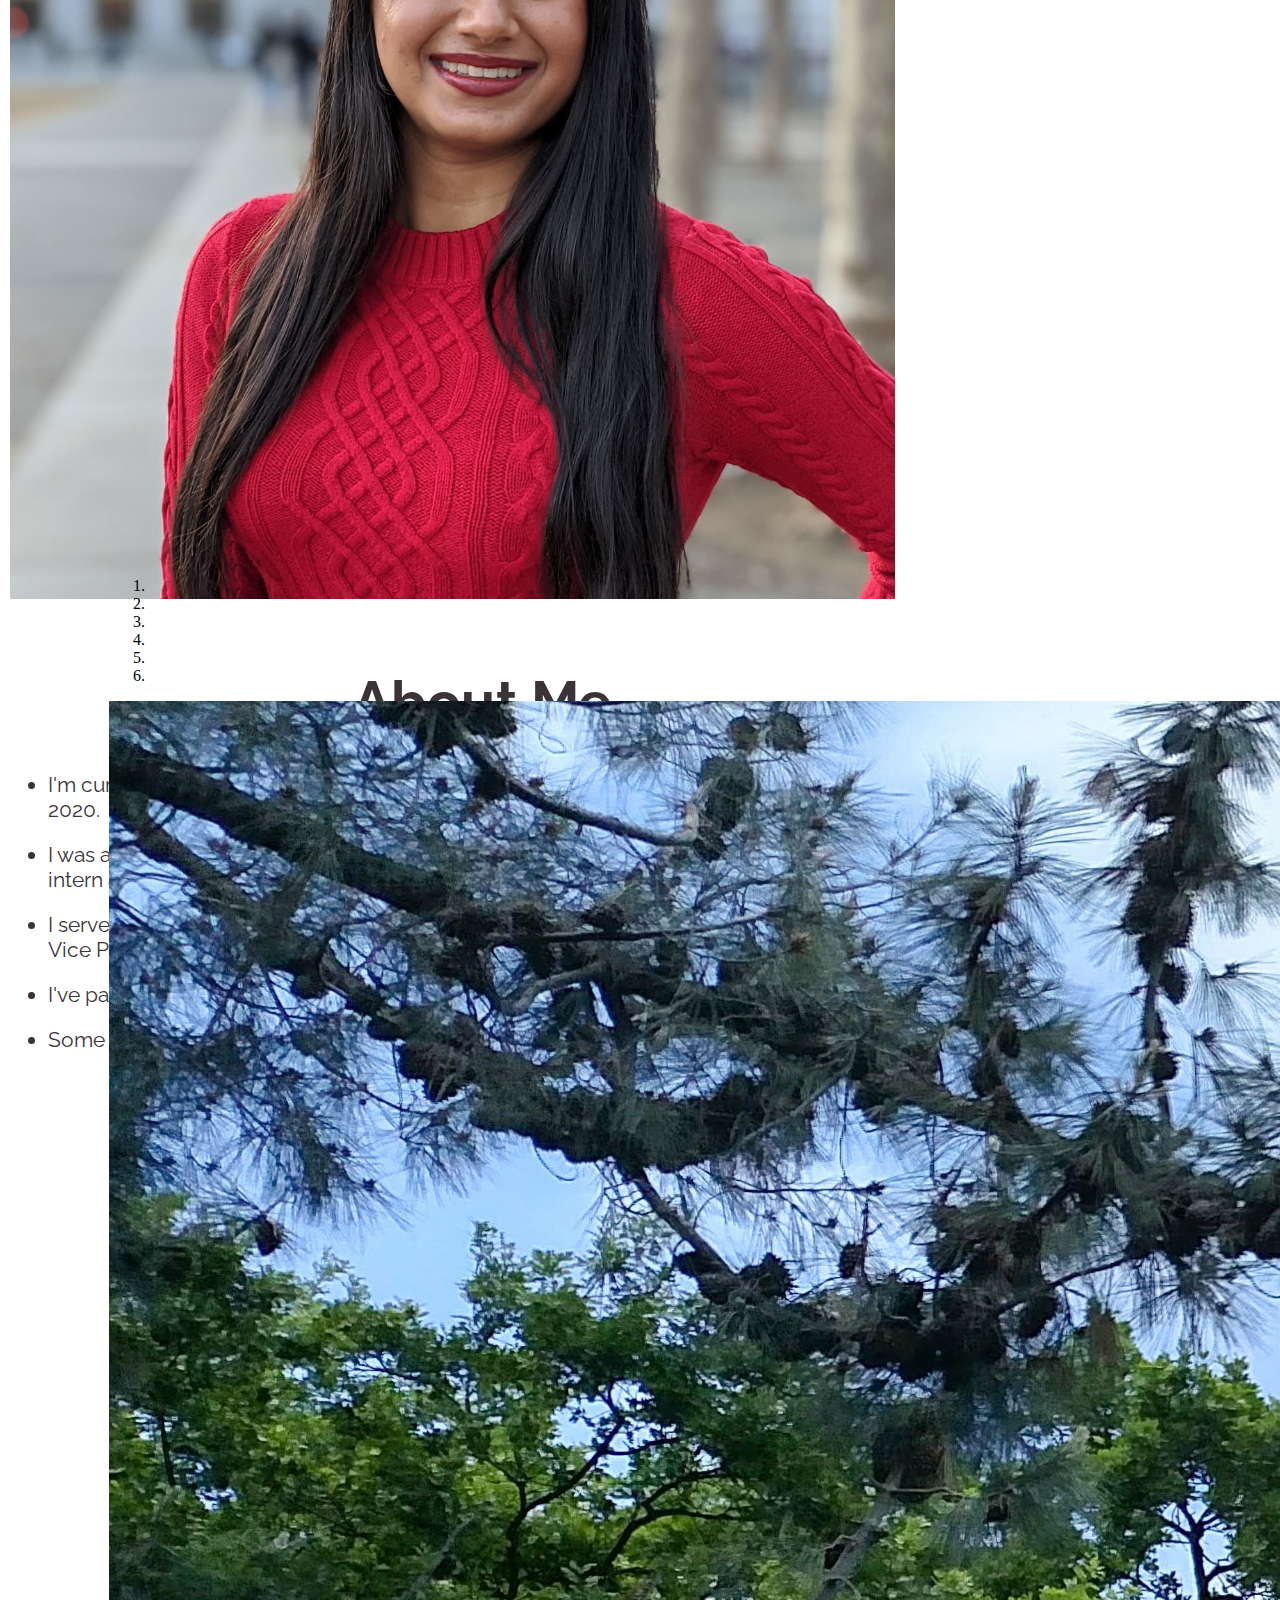
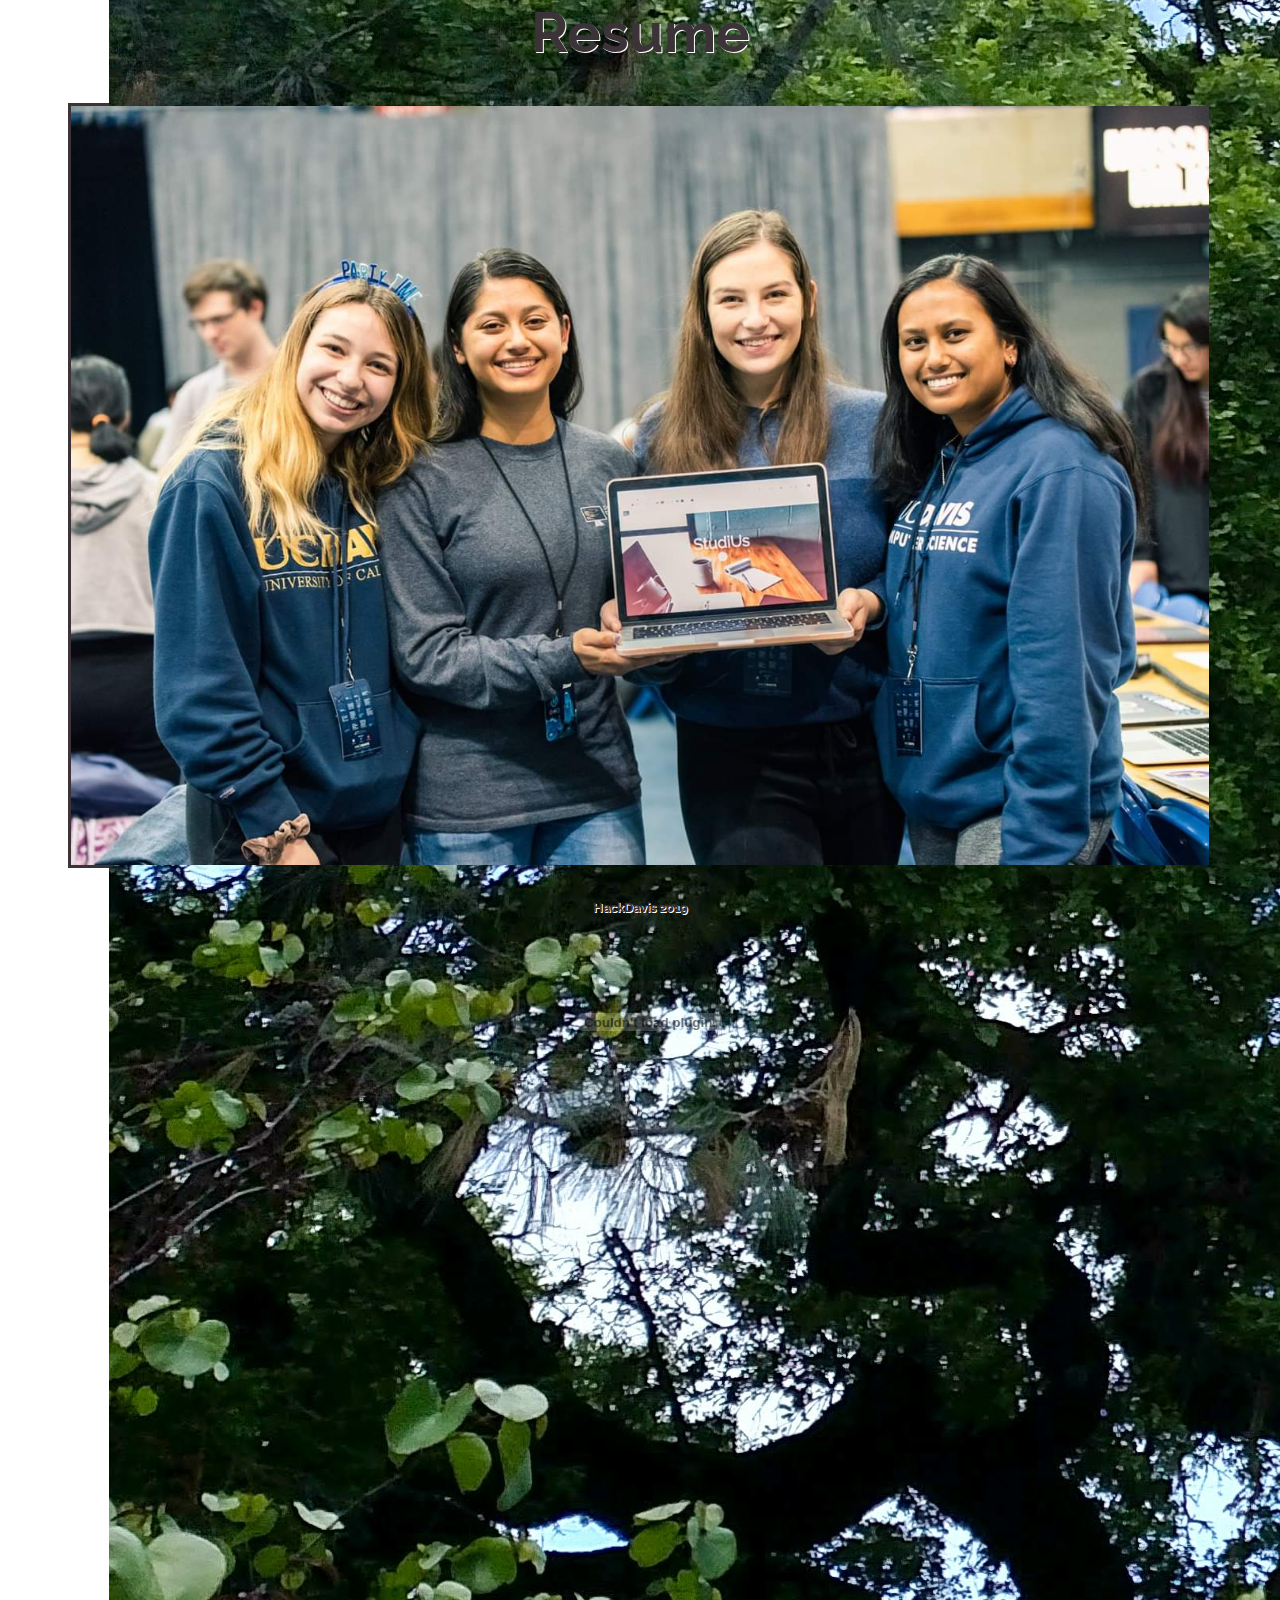
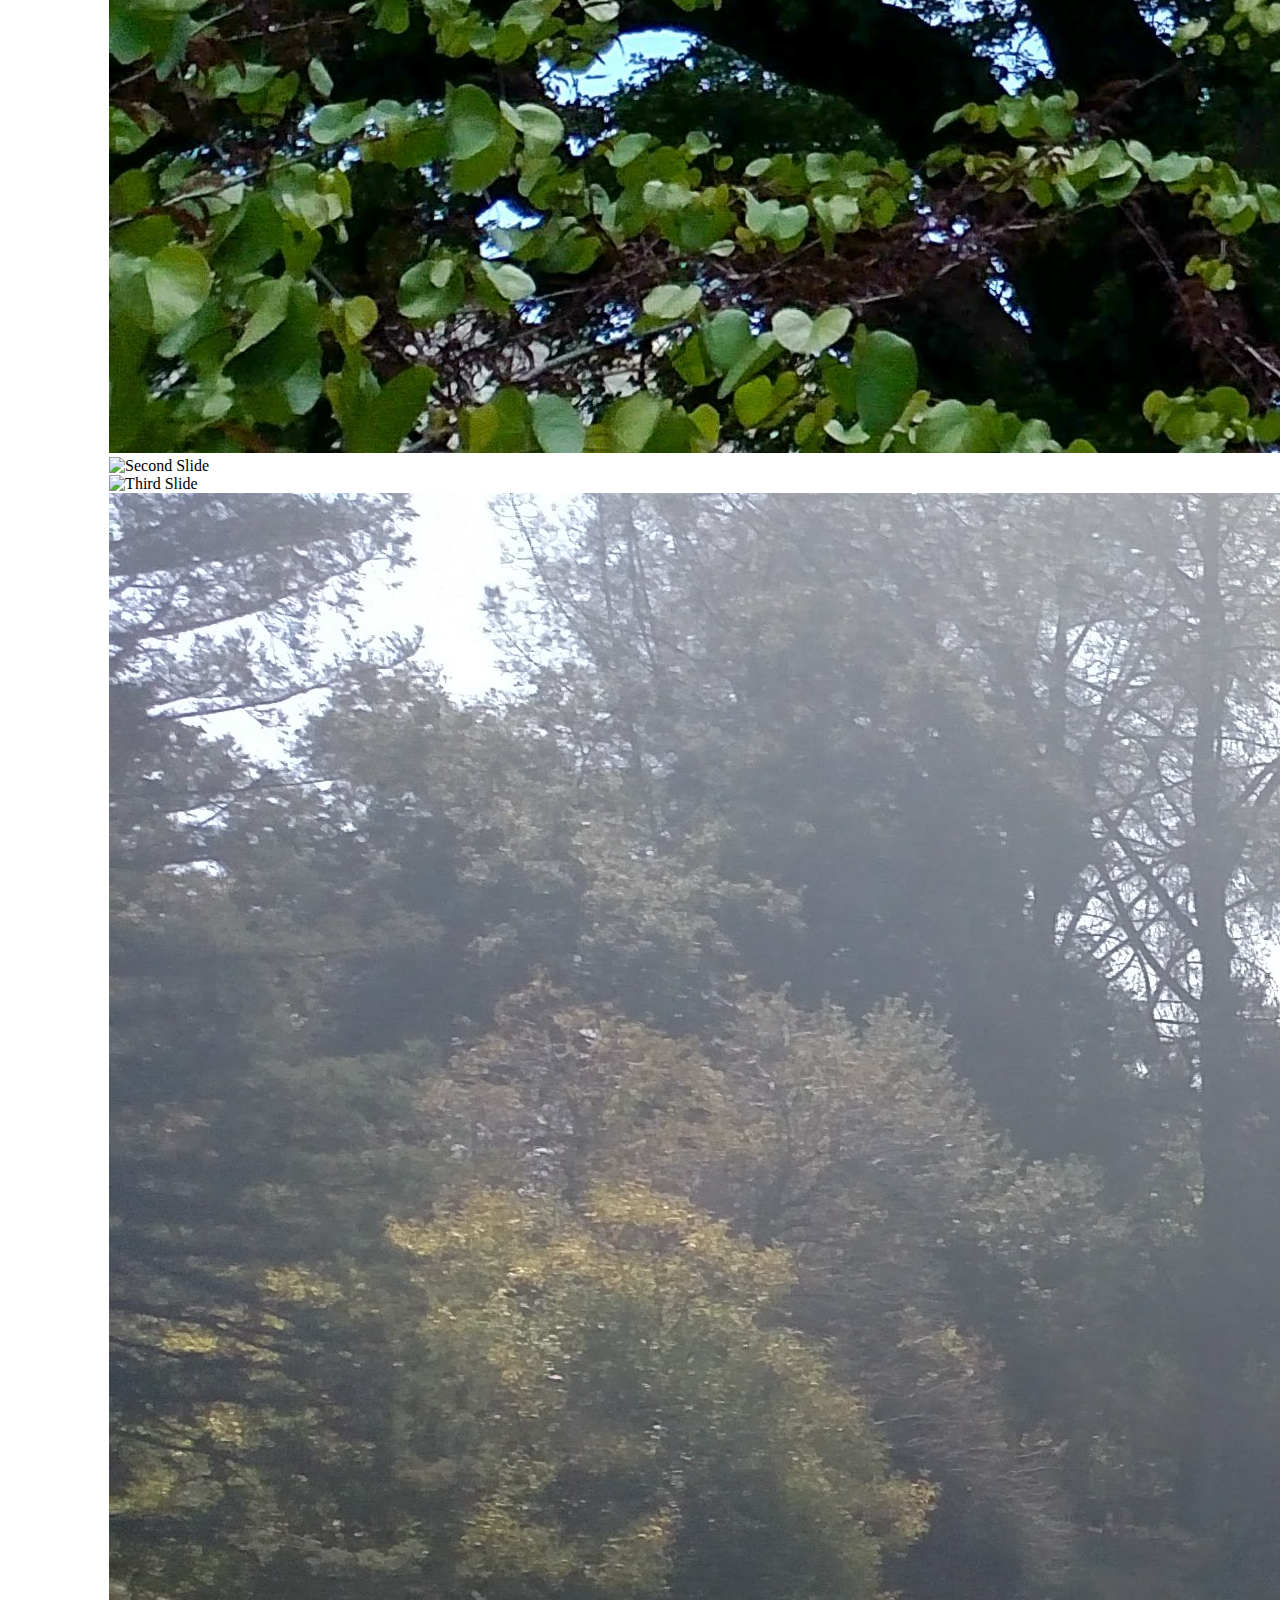
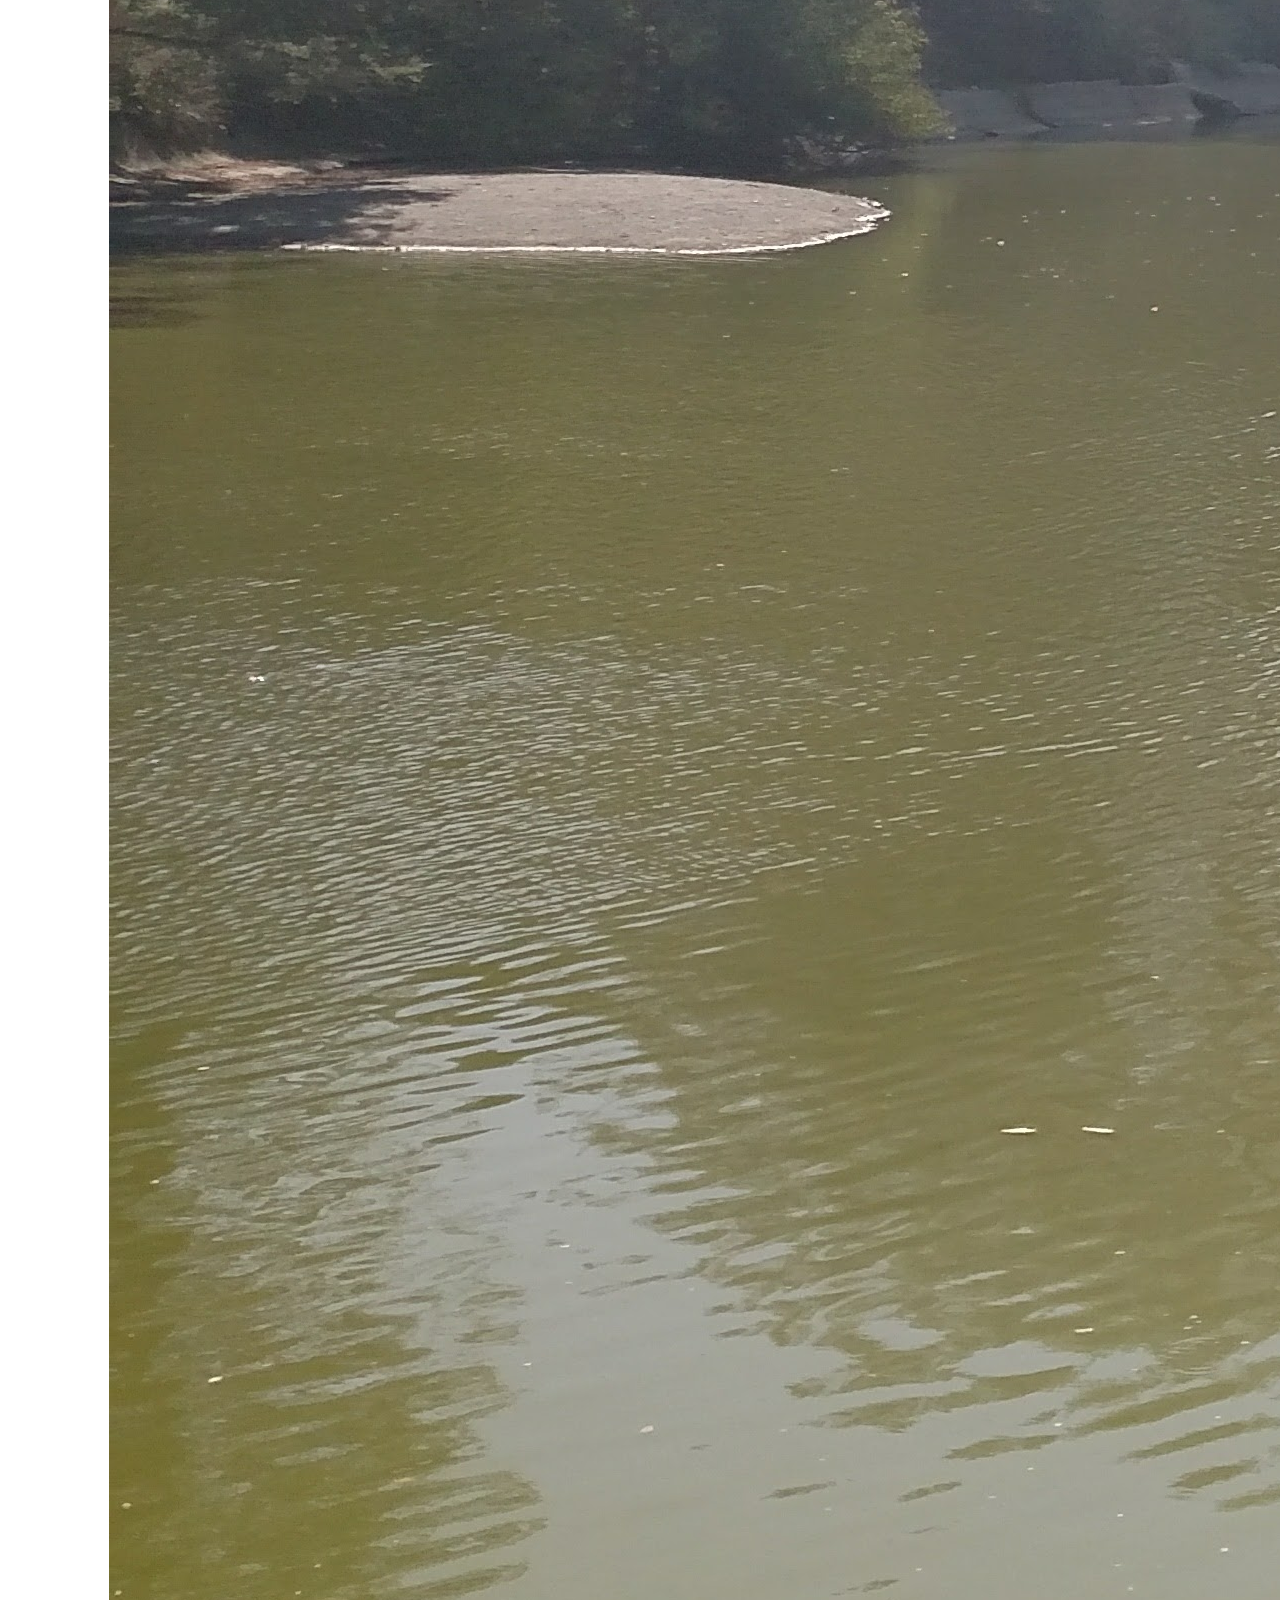
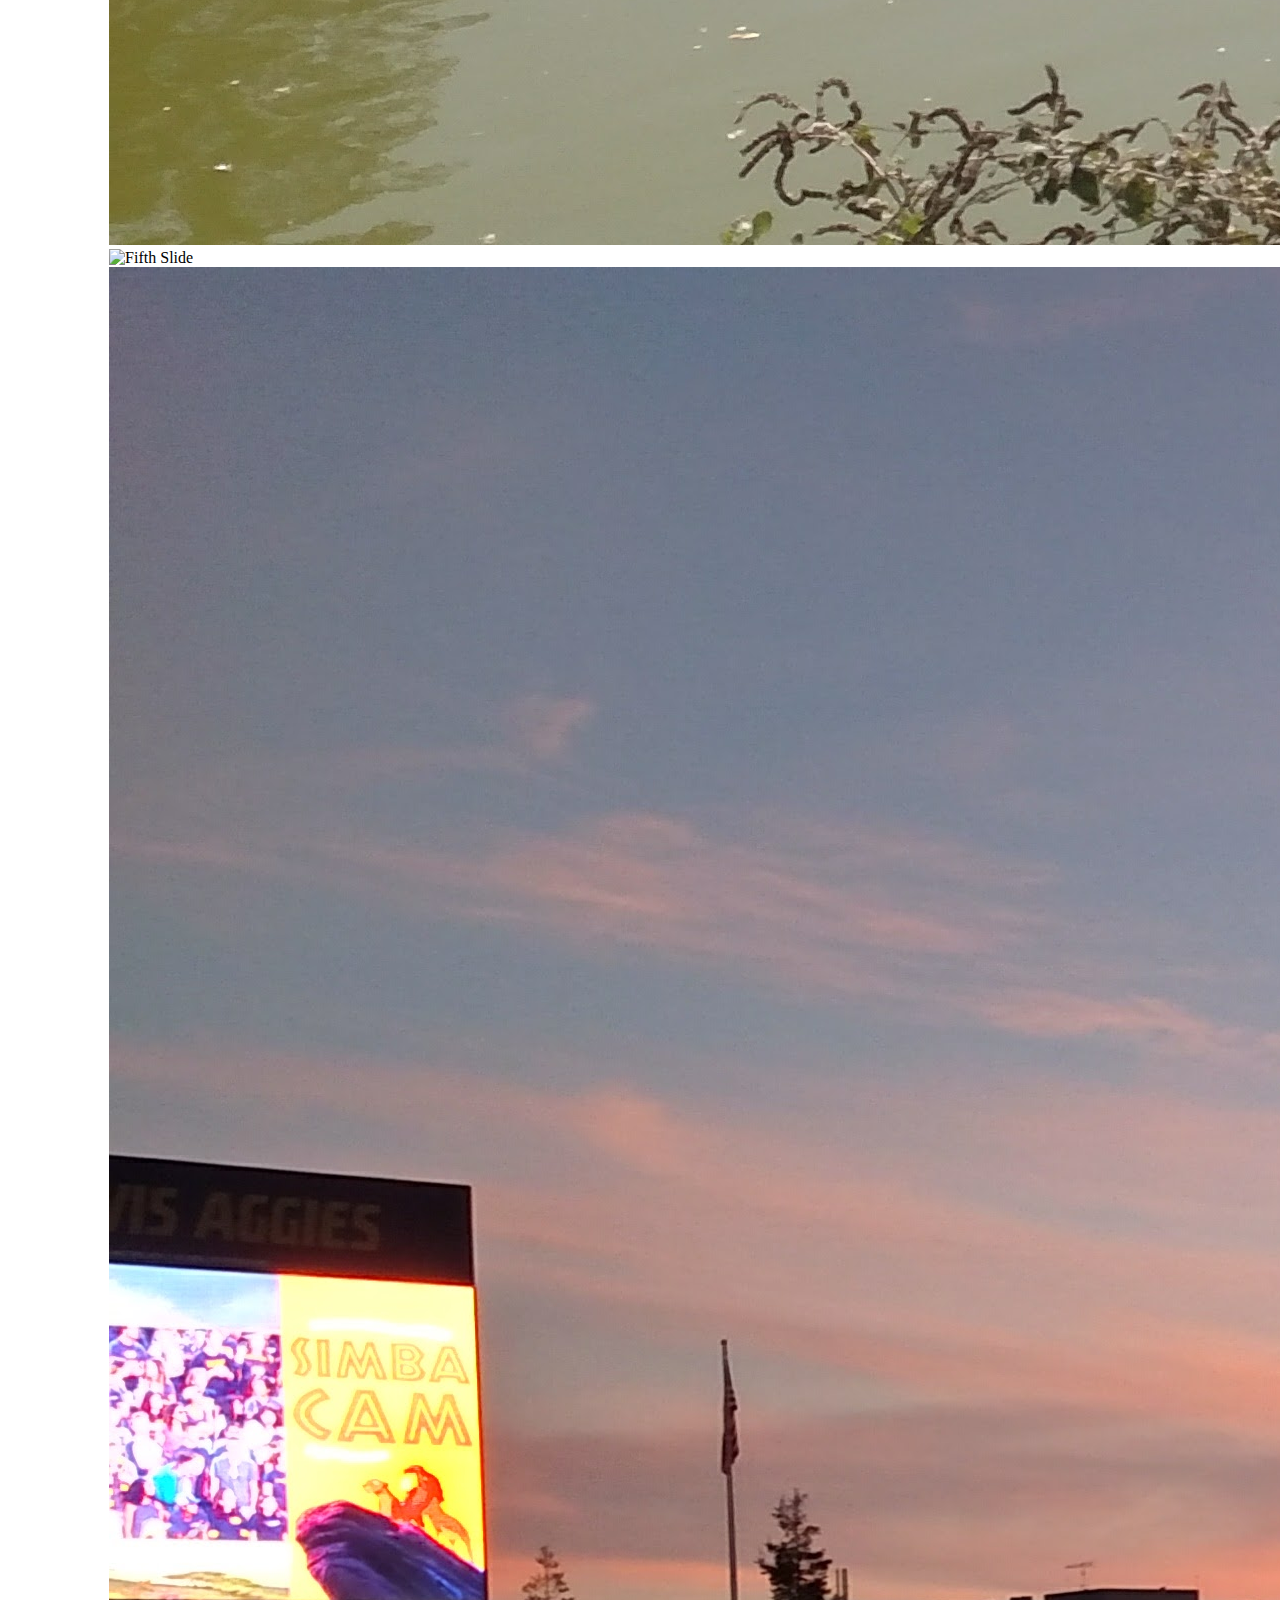
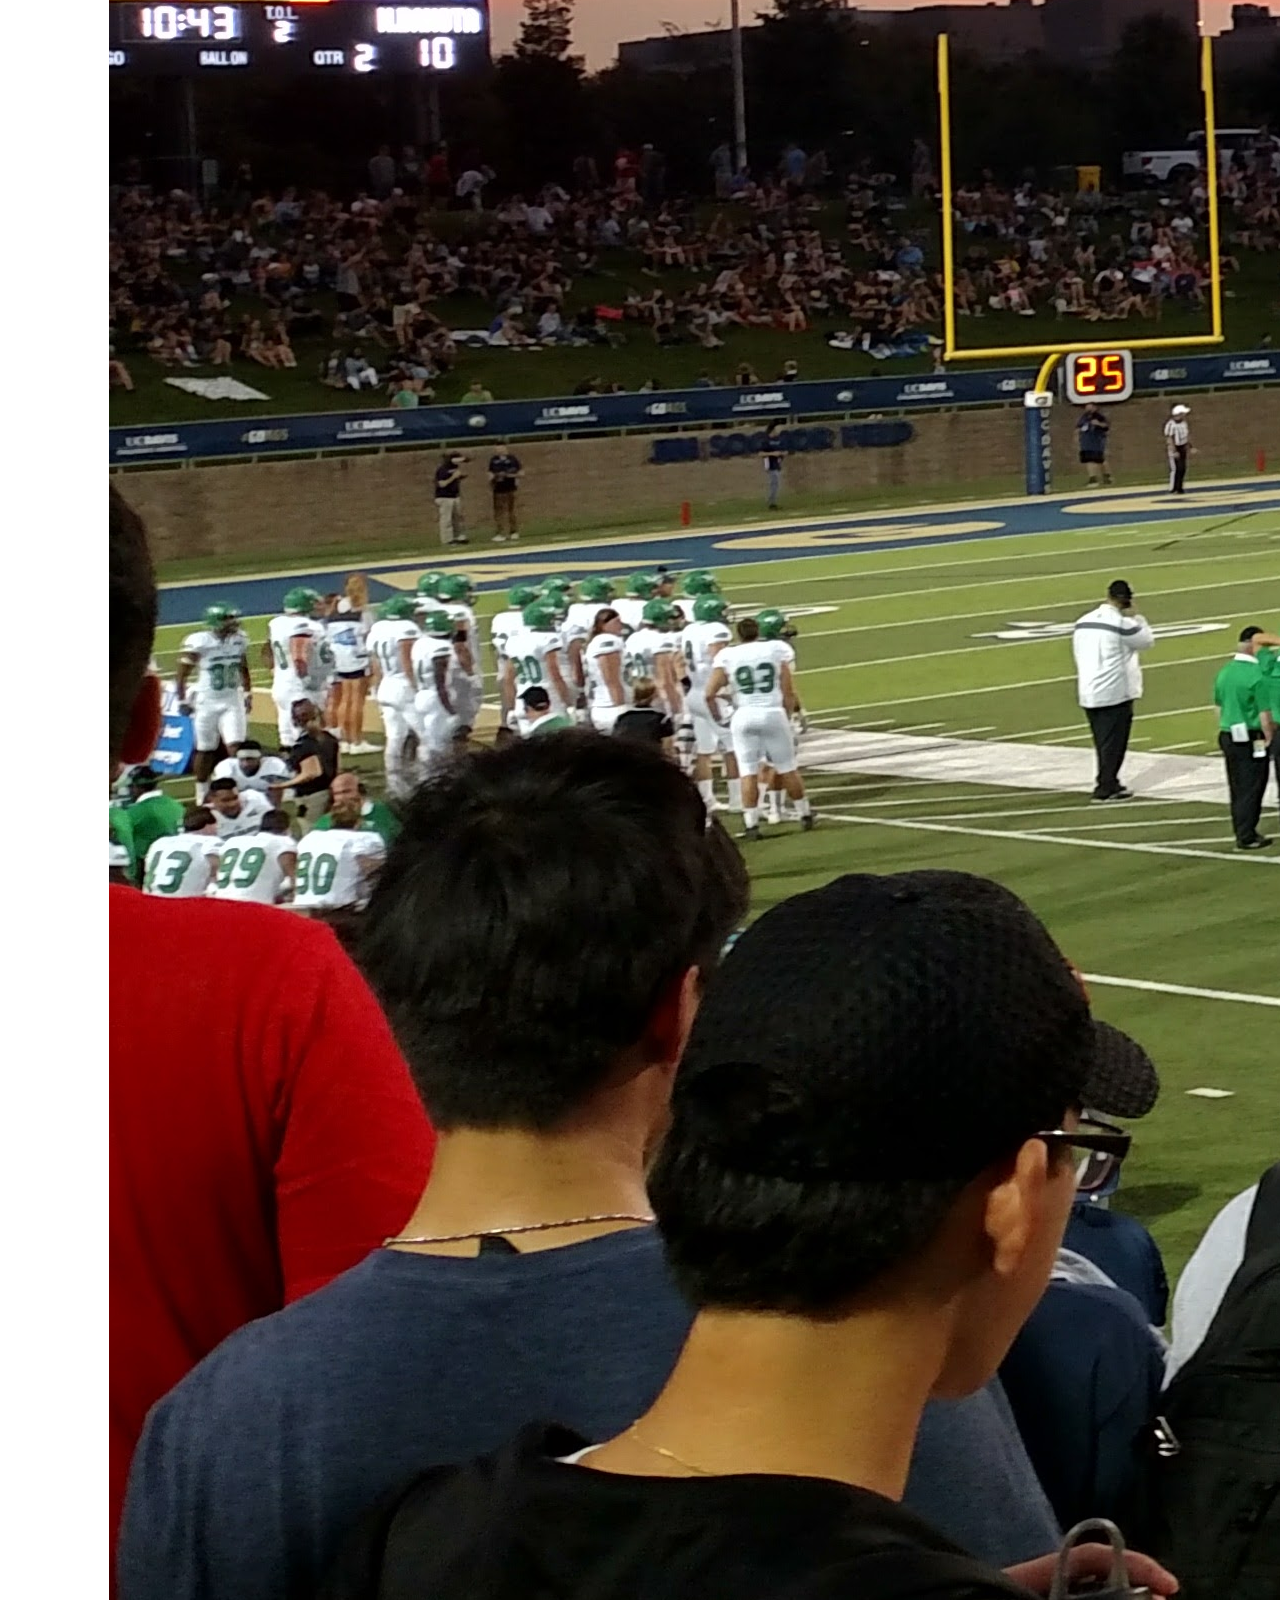
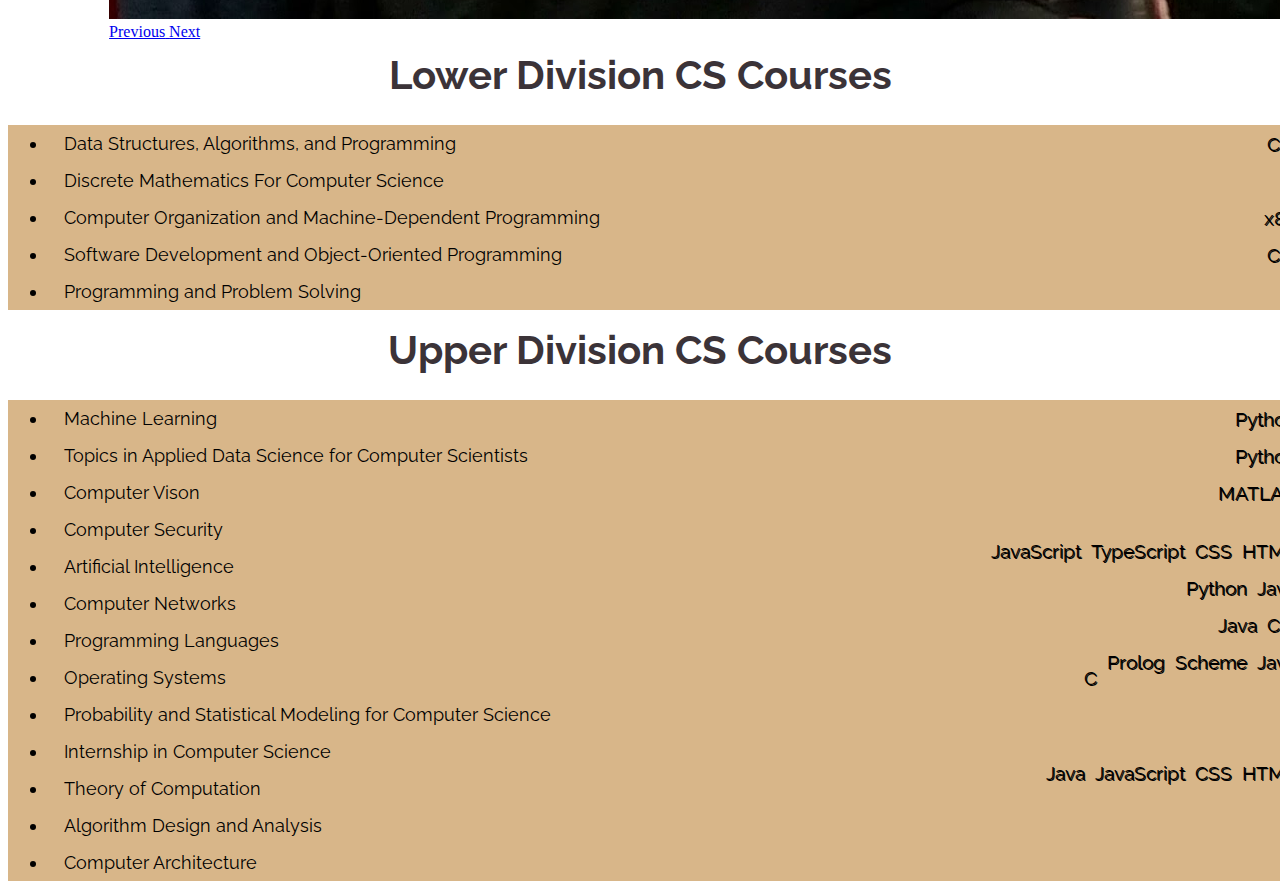
==== commit 0fff9e1b: "added resume section and removed old images" ====
--- a/index.html
+++ b/index.html
@@ -42,6 +42,9 @@
                     <li class="nav-item">
                         <a class="nav-link" href="#education">Education</a>
                     </li>
+					<li class="nav-item">
+                        <a class="nav-link" href="#resume">Resume</a>
+                    </li>
                 </ul>
             </div>
         </nav>
@@ -157,7 +160,7 @@
 						</li>
 						<li class="list-group-item d-flex justify-content-between align-items-center">
 							Computer Vison
-							<span class="badge badge-primary badge-pill">Matlab</span>
+							<span class="badge badge-primary badge-pill">MATLAB</span>
 						</li>
 						<li class="list-group-item d-flex justify-content-between align-items-center">
 							Computer Security
@@ -220,6 +223,19 @@
 				</div>
 			</div>
 		</div>
+		
+		 <div class="container-fluid" id="resume-section">
+			 <div class="row" id="resume-row">
+				 <div class="col-lg-6 col-md-12 col-sm-12">
+              		<h1 id="contact_title">Resume</h1>
+					 <img id="resume-img" src="images/hackdavis2019.jpg"/>
+					 <h5 id="resume-img-caption">HackDavis 2019</h5>
+				 </div>
+				<div class="col-lg-6 col-md-12 col-sm-12">
+              		<embed id="resume" src="Shivani%20Bhushan%20-%20Resume.pdf"/>
+				 </div>
+			 </div>
+        </div>
     </body>
 </html>
 
--- a/css/index.css
+++ b/css/index.css
@@ -254,3 +254,52 @@
 	margin-top: 5px;
   }
 }
+
+/*CONTACT PAGE STYLING:*/
+#resume-section{
+	padding-top: 75px;
+	width: 100%;
+	height: 100vh;
+	background: 
+      linear-gradient(
+        rgba(0,0,0,0),
+        rgba(175,185,224,0.15)
+      ), url(../images/grey-leather.png);
+	background-attachment: fixed;
+}
+
+#resume-row{
+	height: 100%;
+}
+
+#resume-img{
+	width: 90%;
+	border: 3px solid rgb(59,51,56);
+	margin: auto;
+	display: block;
+	margin-top: 20px;
+}
+
+#resume-img-caption{
+	font-family:'Raleway', sans-serif;
+	color: rgb(59,51,56);
+    text-shadow: 1px 1px white;
+	text-align: center;
+	padding-top: 10px;
+}
+
+#resume{
+	width: 100%;
+	height: 100%;
+	padding: 10px;
+}
+
+#contact_title{
+	font-family:'Raleway', sans-serif;
+	font-size: 350%;
+	color: rgb(59,51,56);
+    text-shadow: 1px 1px white;
+	margin-top: 5%;
+	text-align: center;
+	width: 100%;
+}
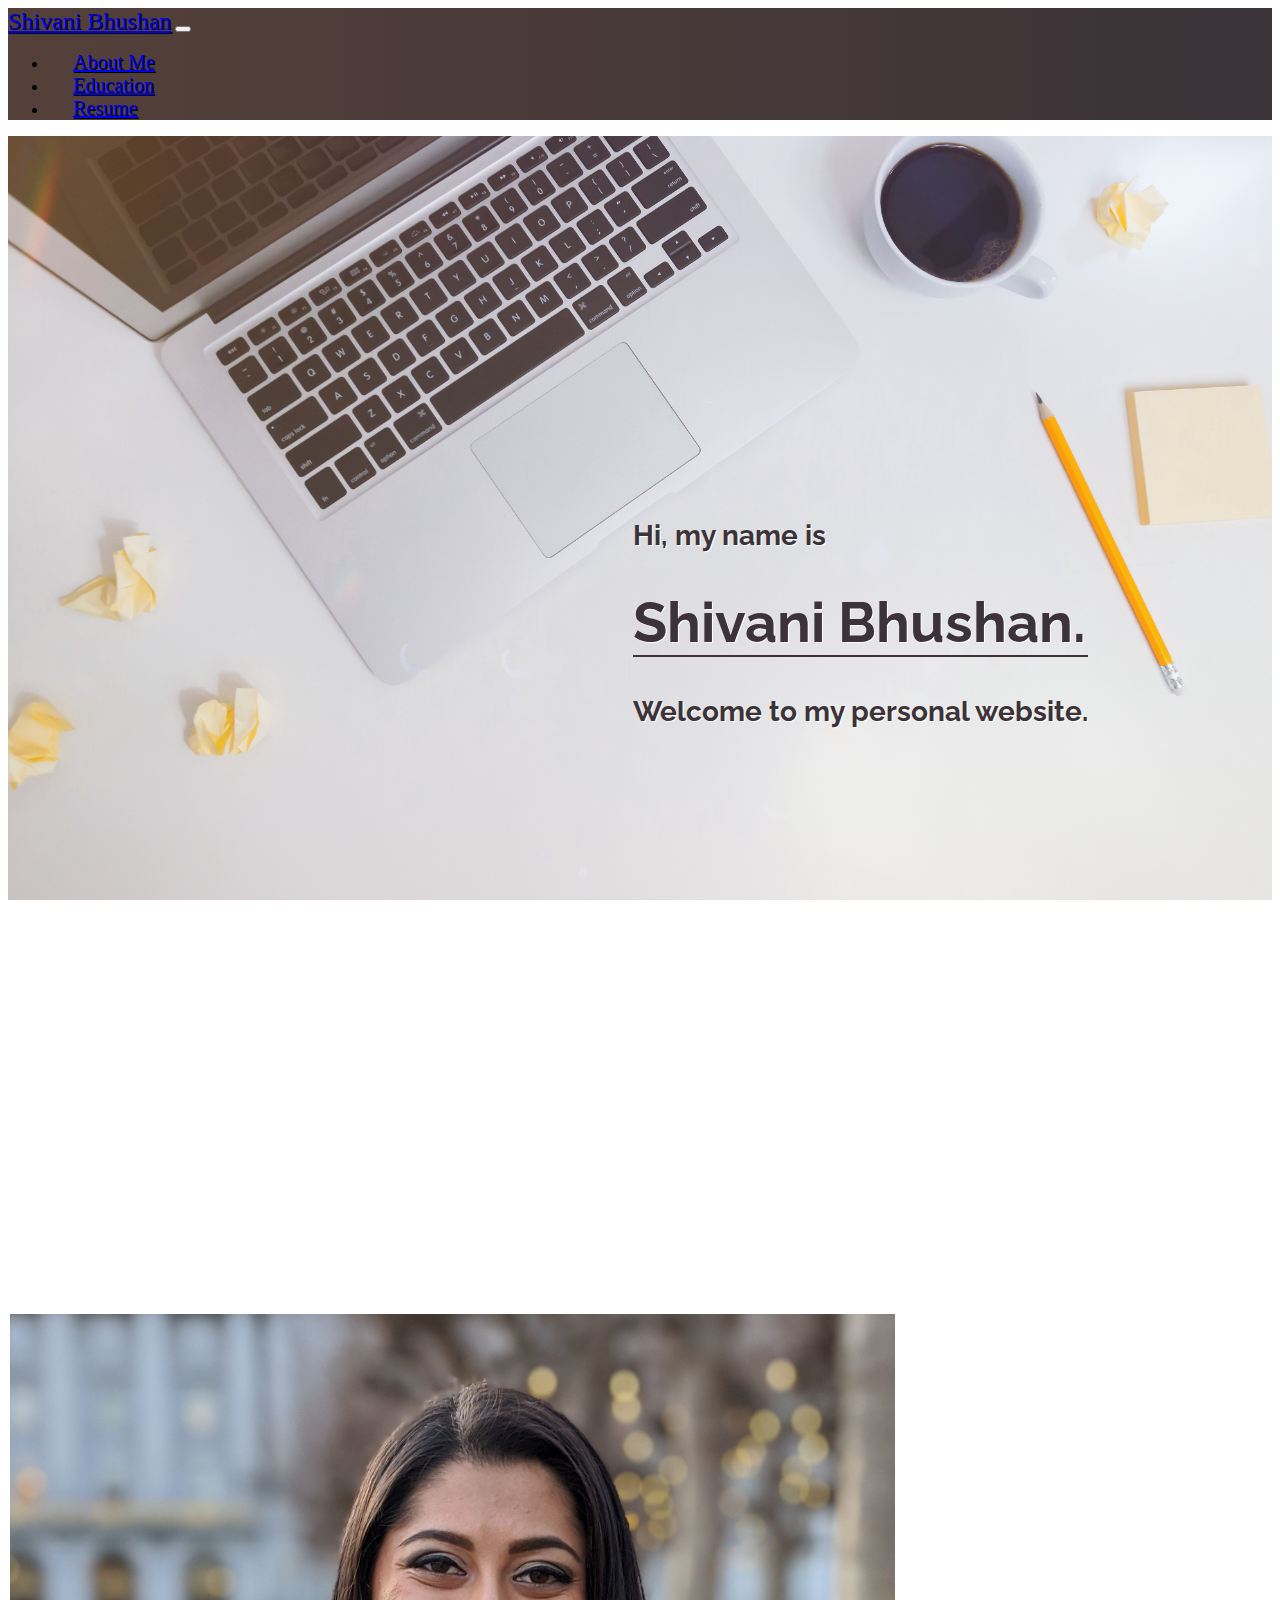
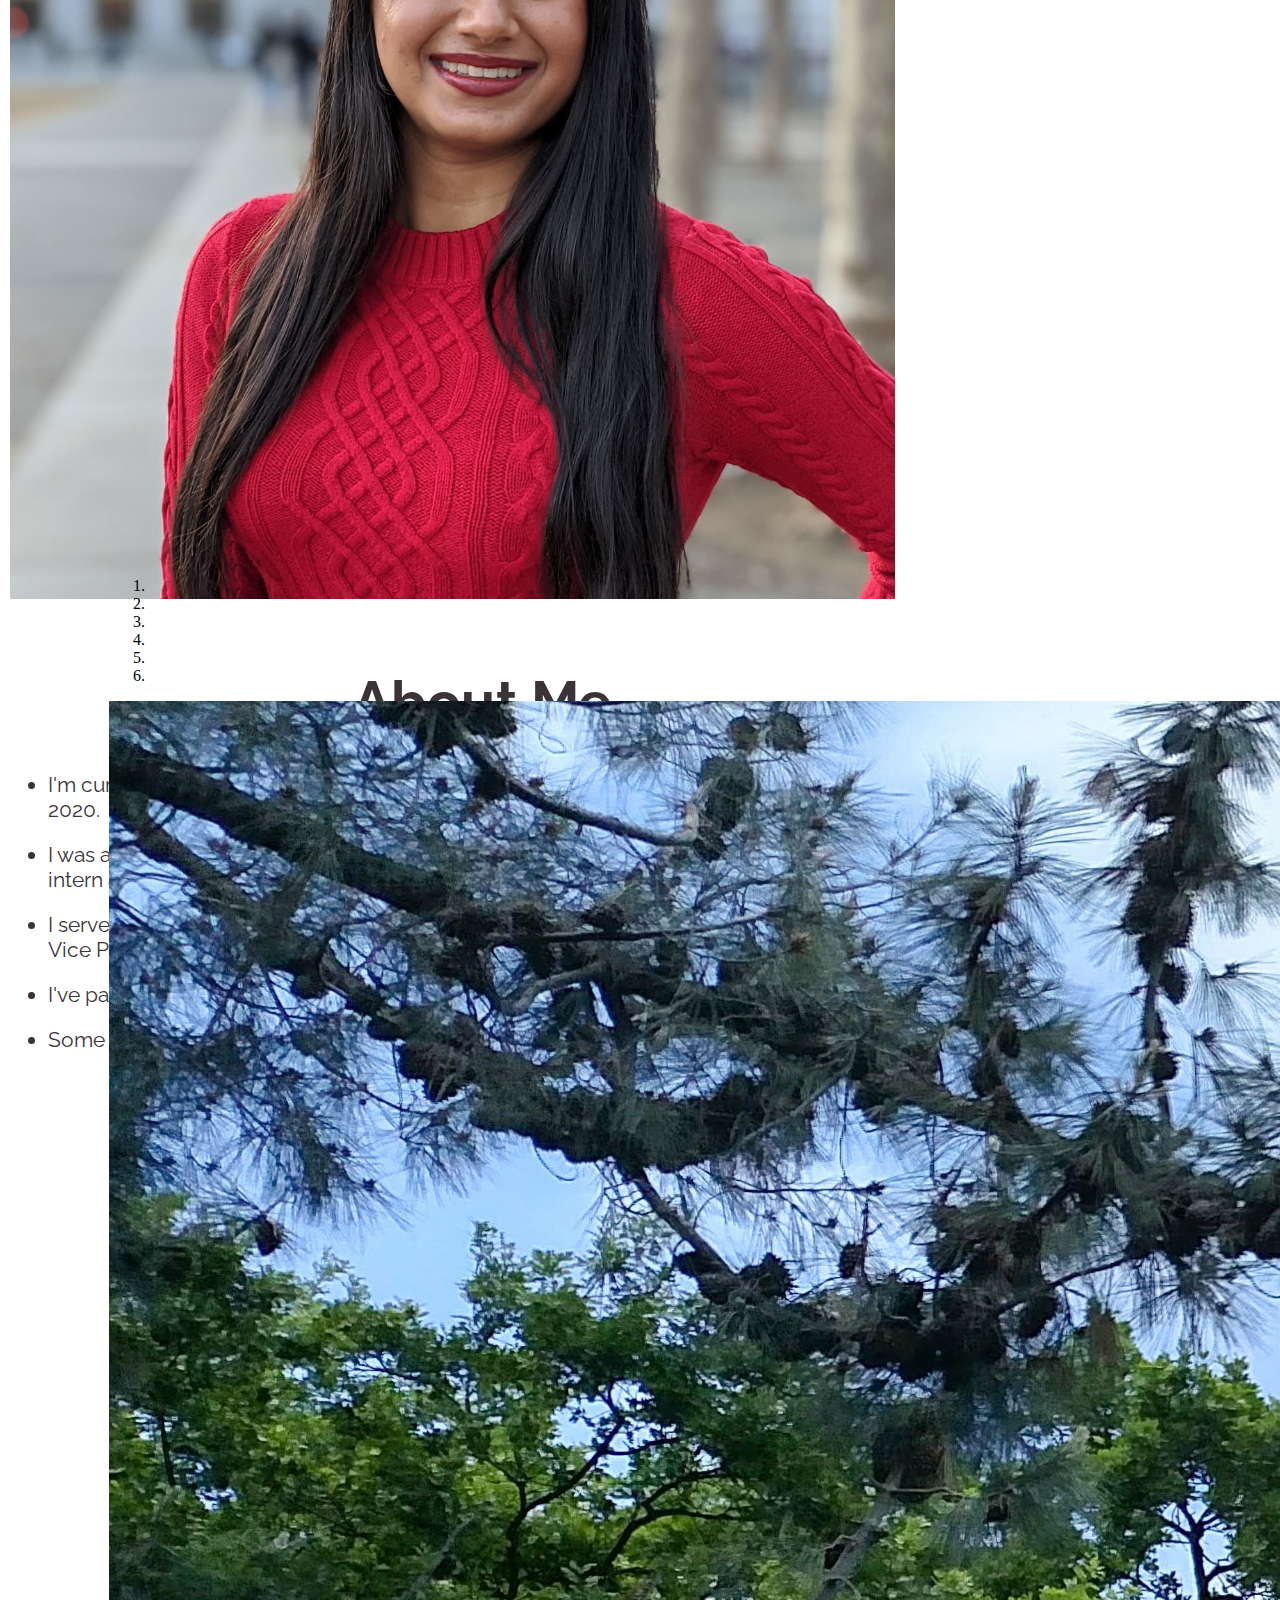
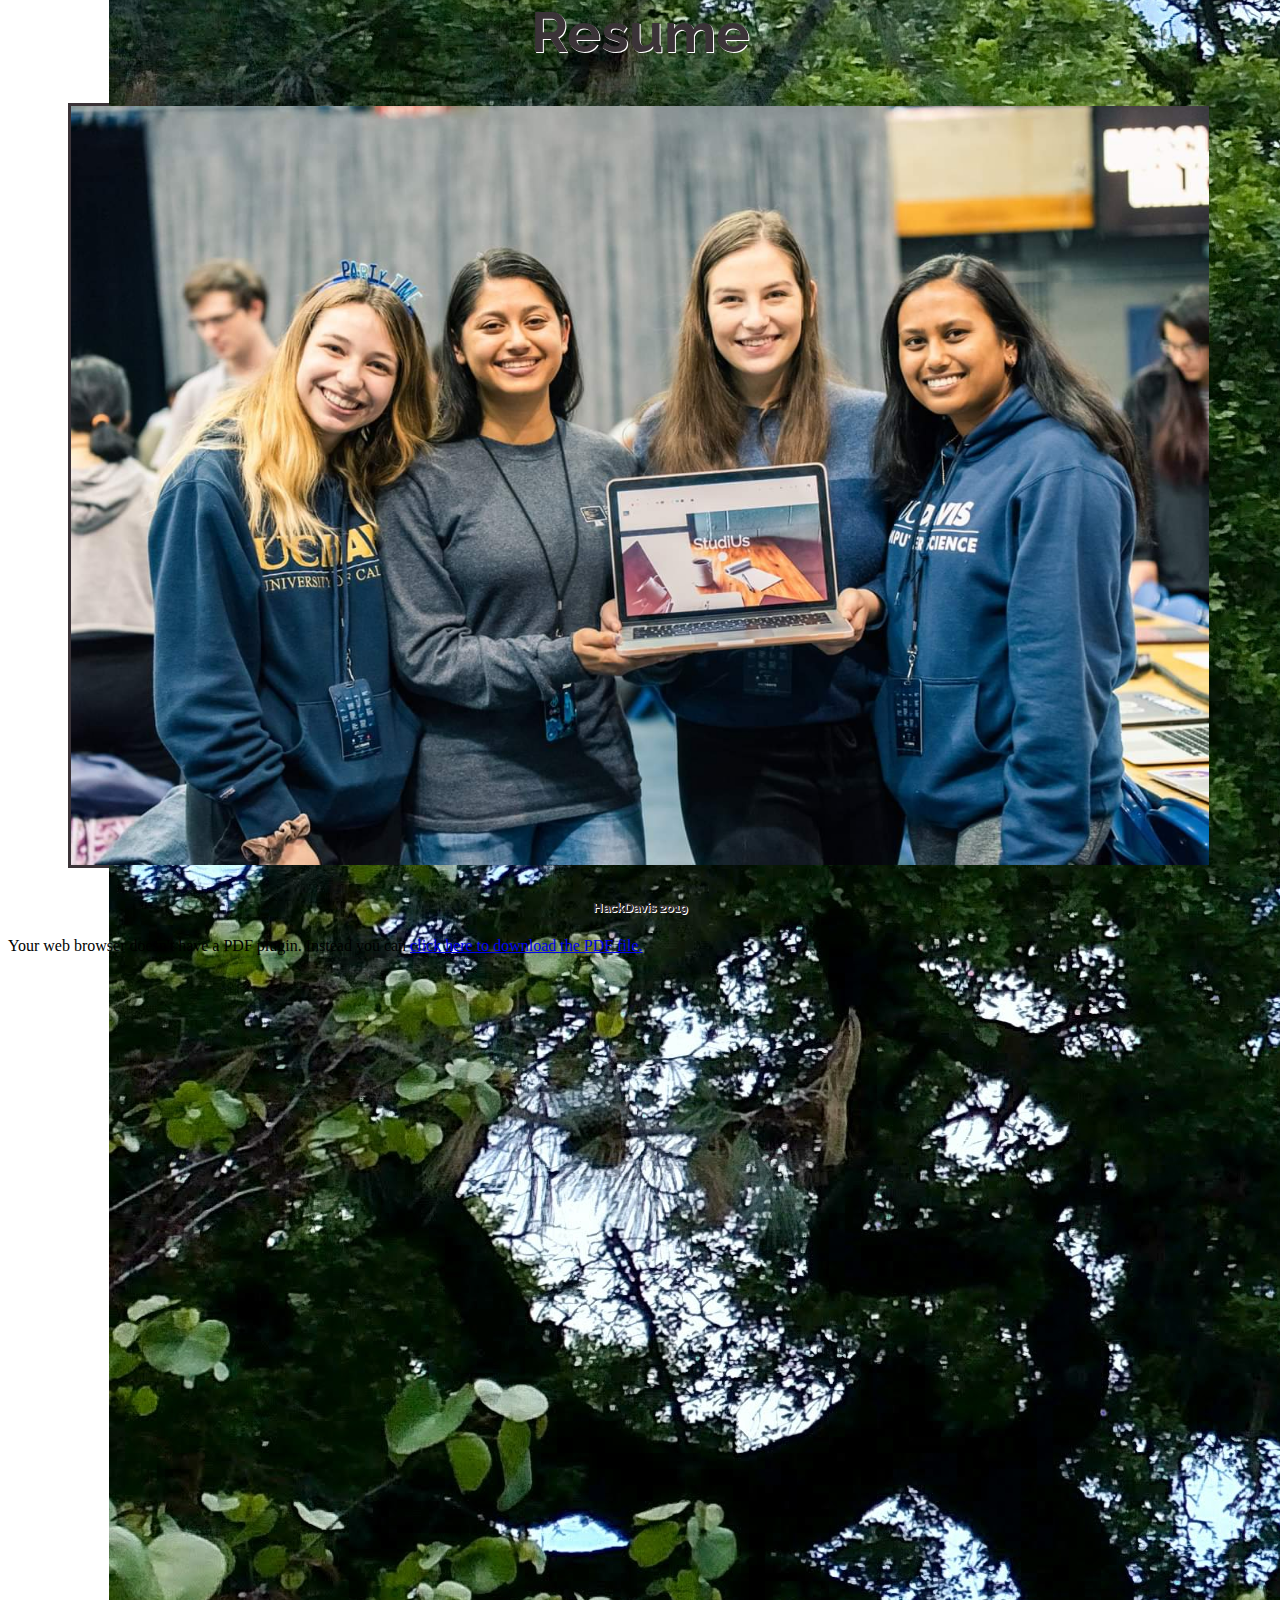
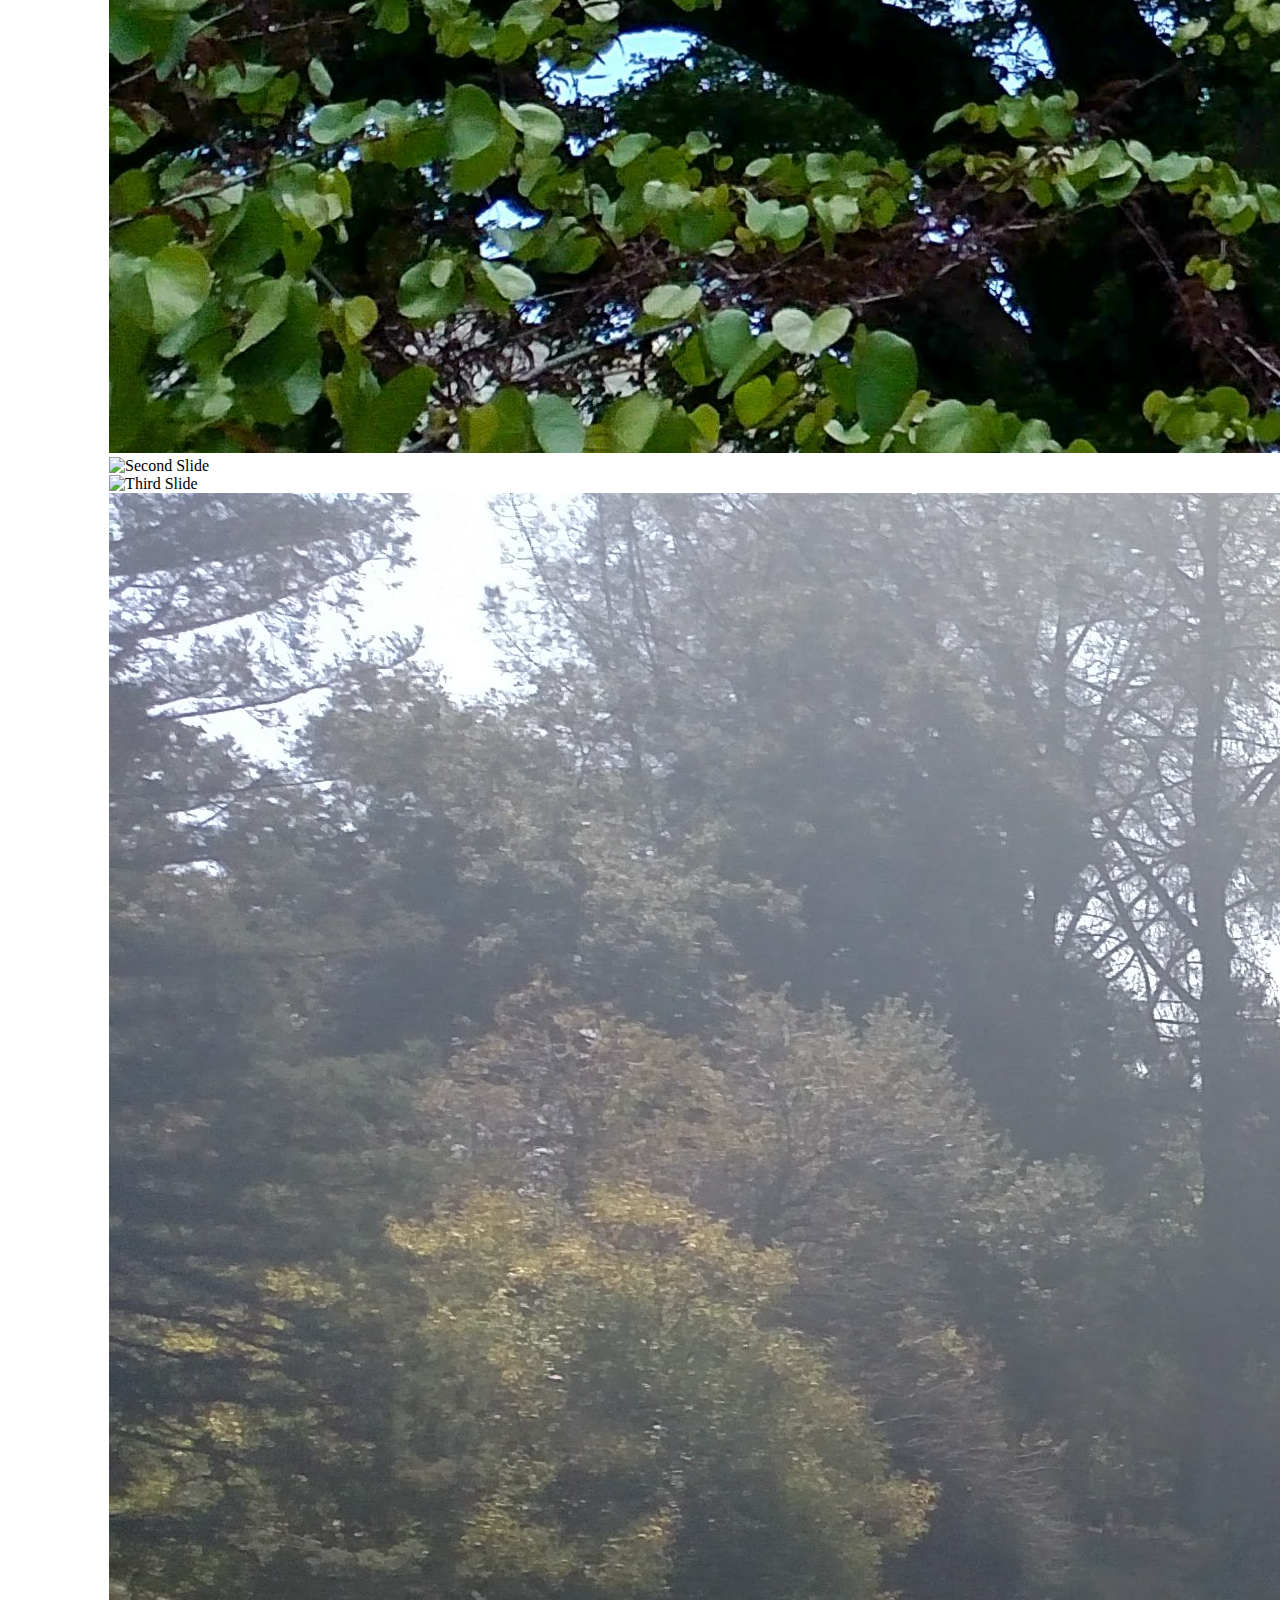
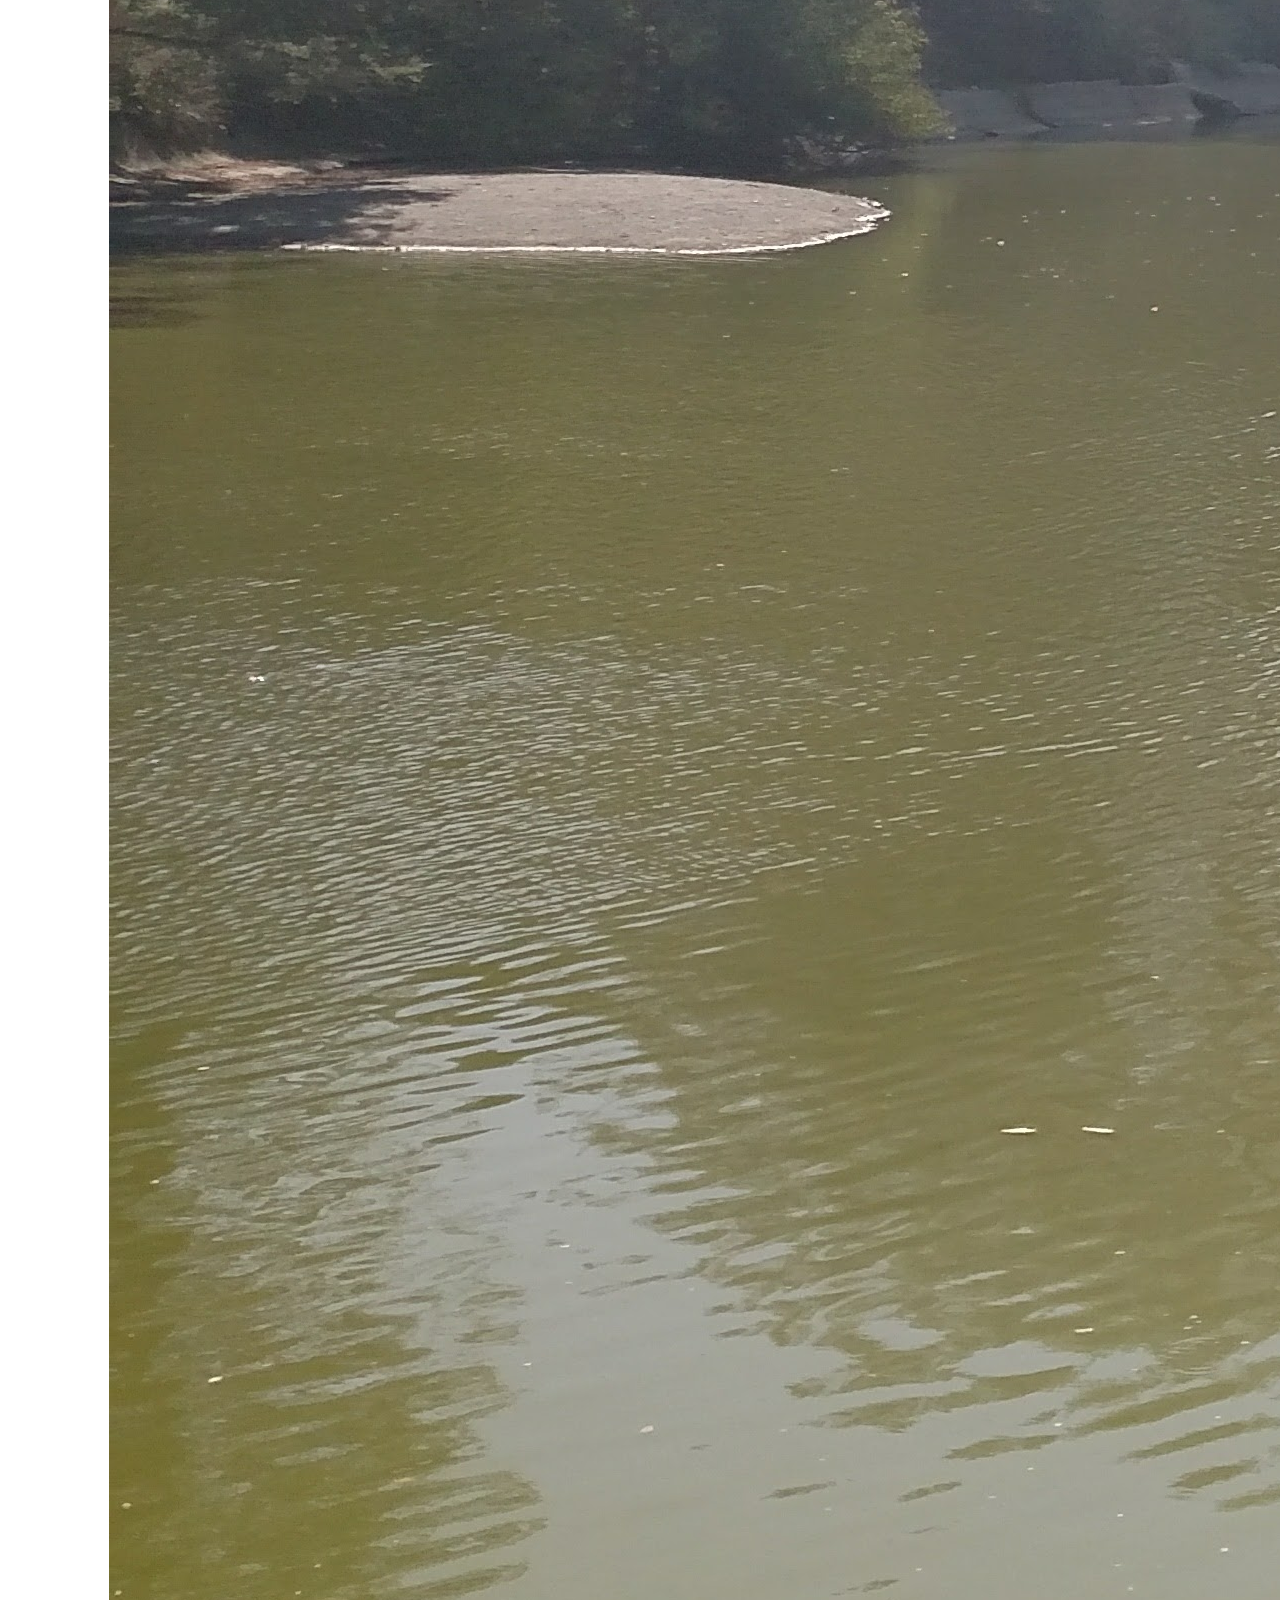
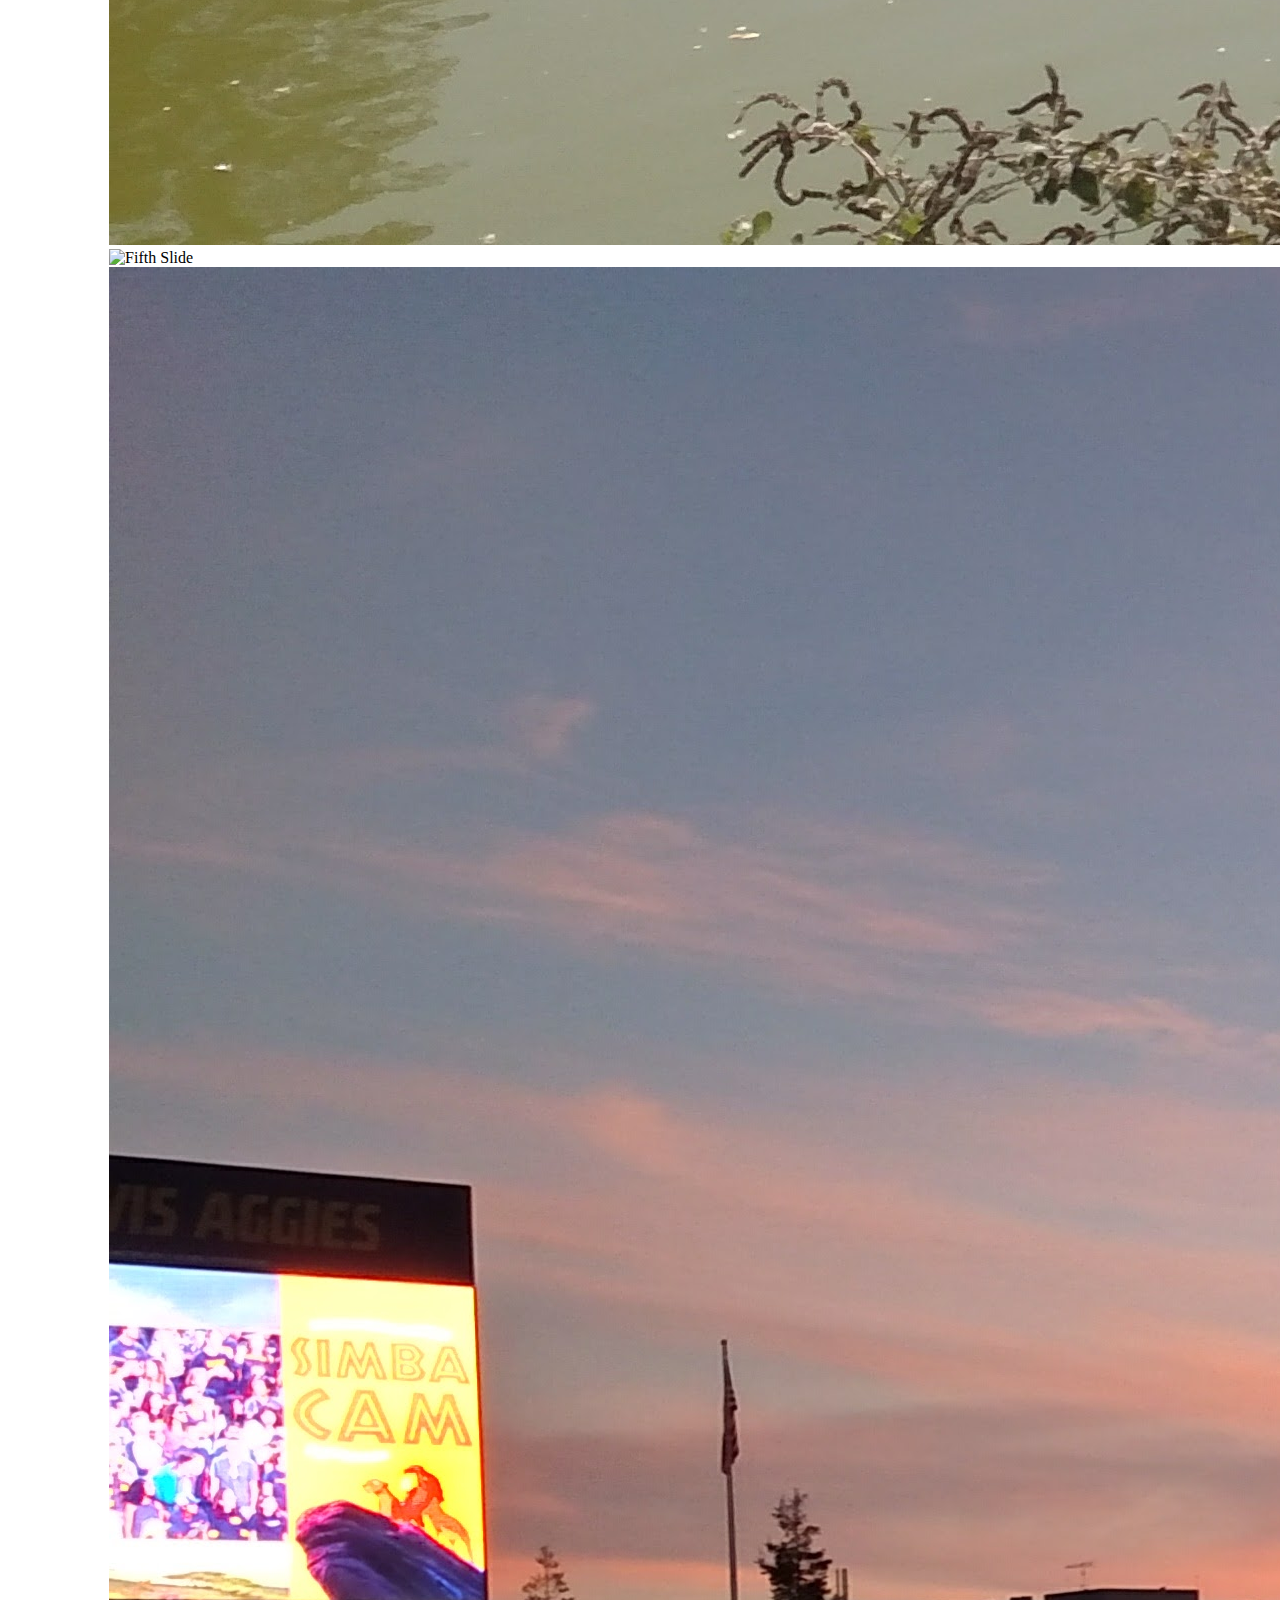
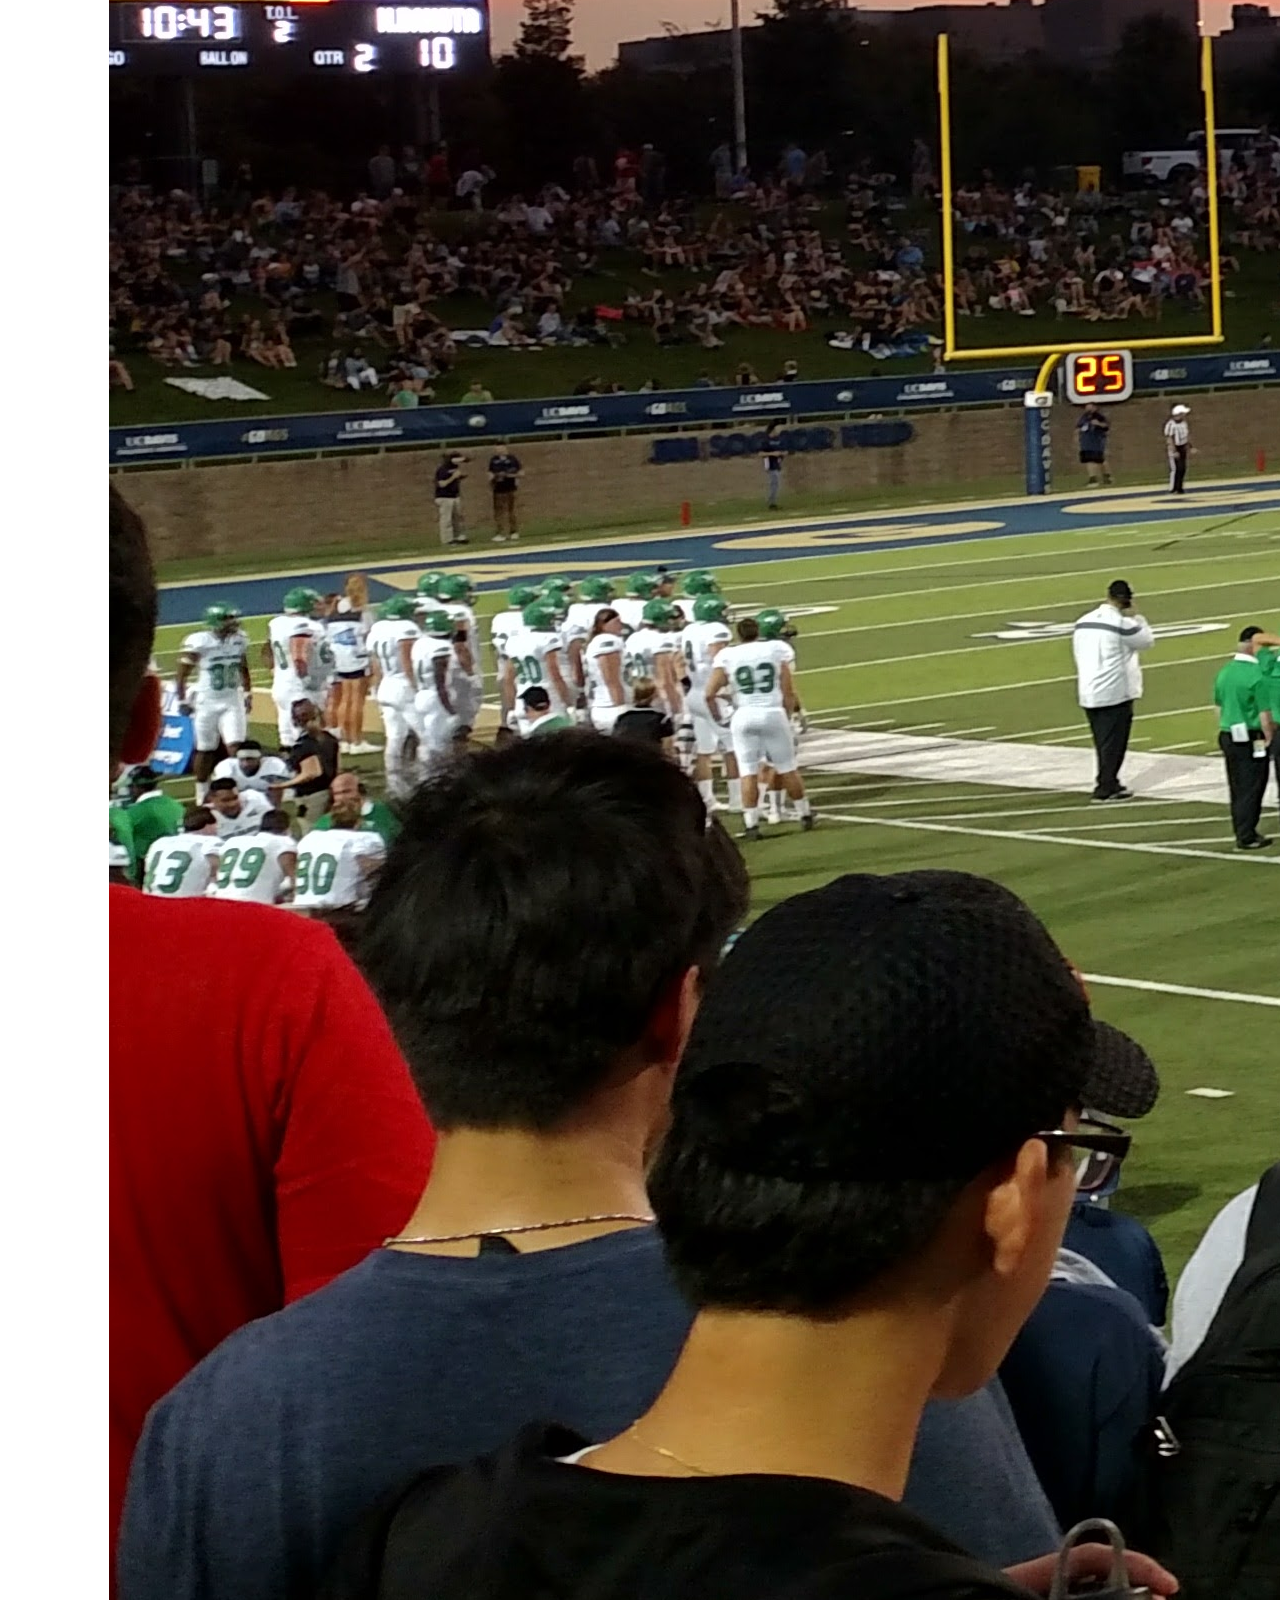
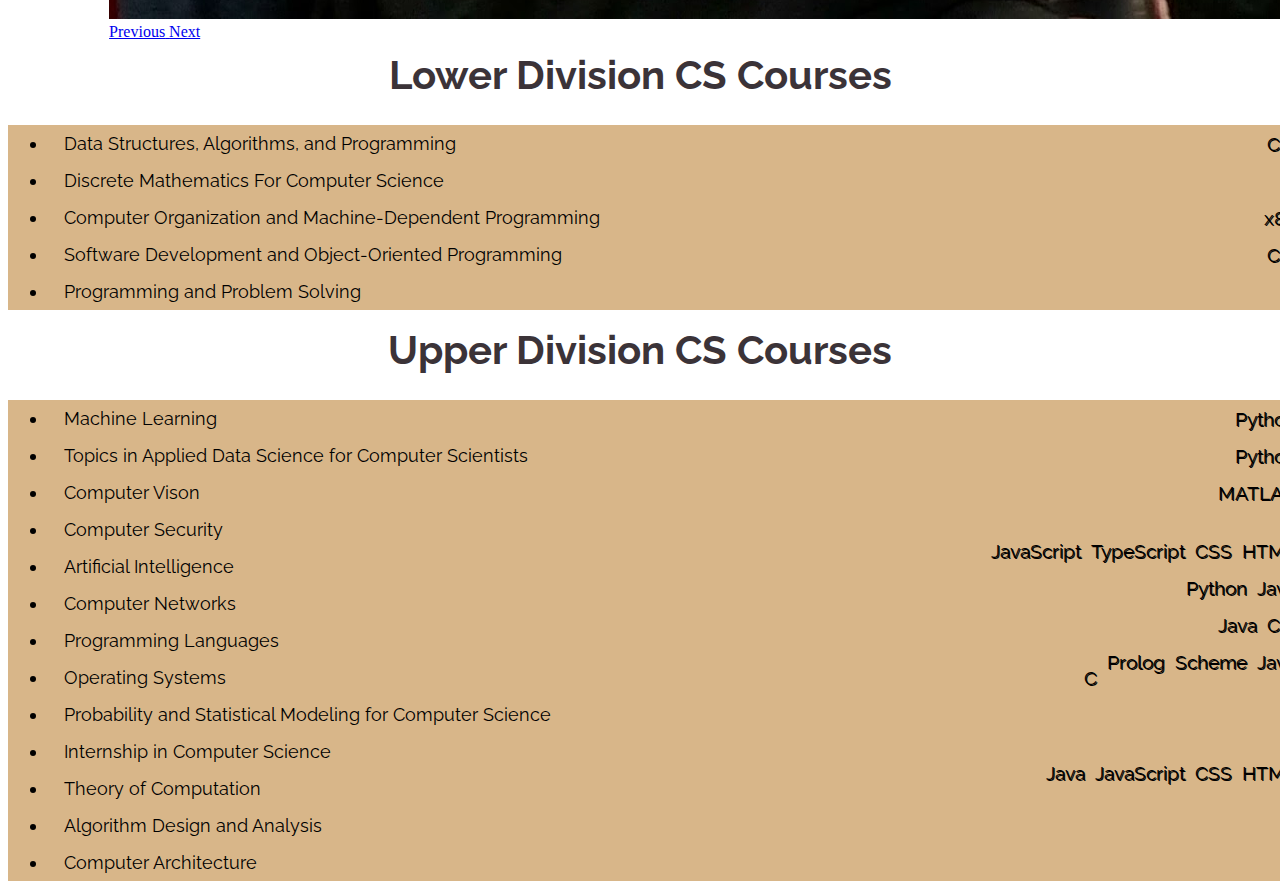
==== commit cce49804: "Changed pdf from embed tag to object tag to support mobile" ====
--- a/index.html
+++ b/index.html
@@ -232,7 +232,11 @@
 					 <h5 id="resume-img-caption">HackDavis 2019</h5>
 				 </div>
 				<div class="col-lg-6 col-md-12 col-sm-12">
-              		<embed id="resume" src="Shivani%20Bhushan%20-%20Resume.pdf"/>
+					<object data="Shivani%20Bhushan%20-%20Resume.pdf" type="application/pdf" width="100%" height="100%">
+					  <p>Your web browser doesn't have a PDF plugin.
+					  Instead you can <a href="Shivani%20Bhushan%20-%20Resume.pdf">click here to
+					  download the PDF file.</a></p>
+					</object>
 				 </div>
 			 </div>
         </div>
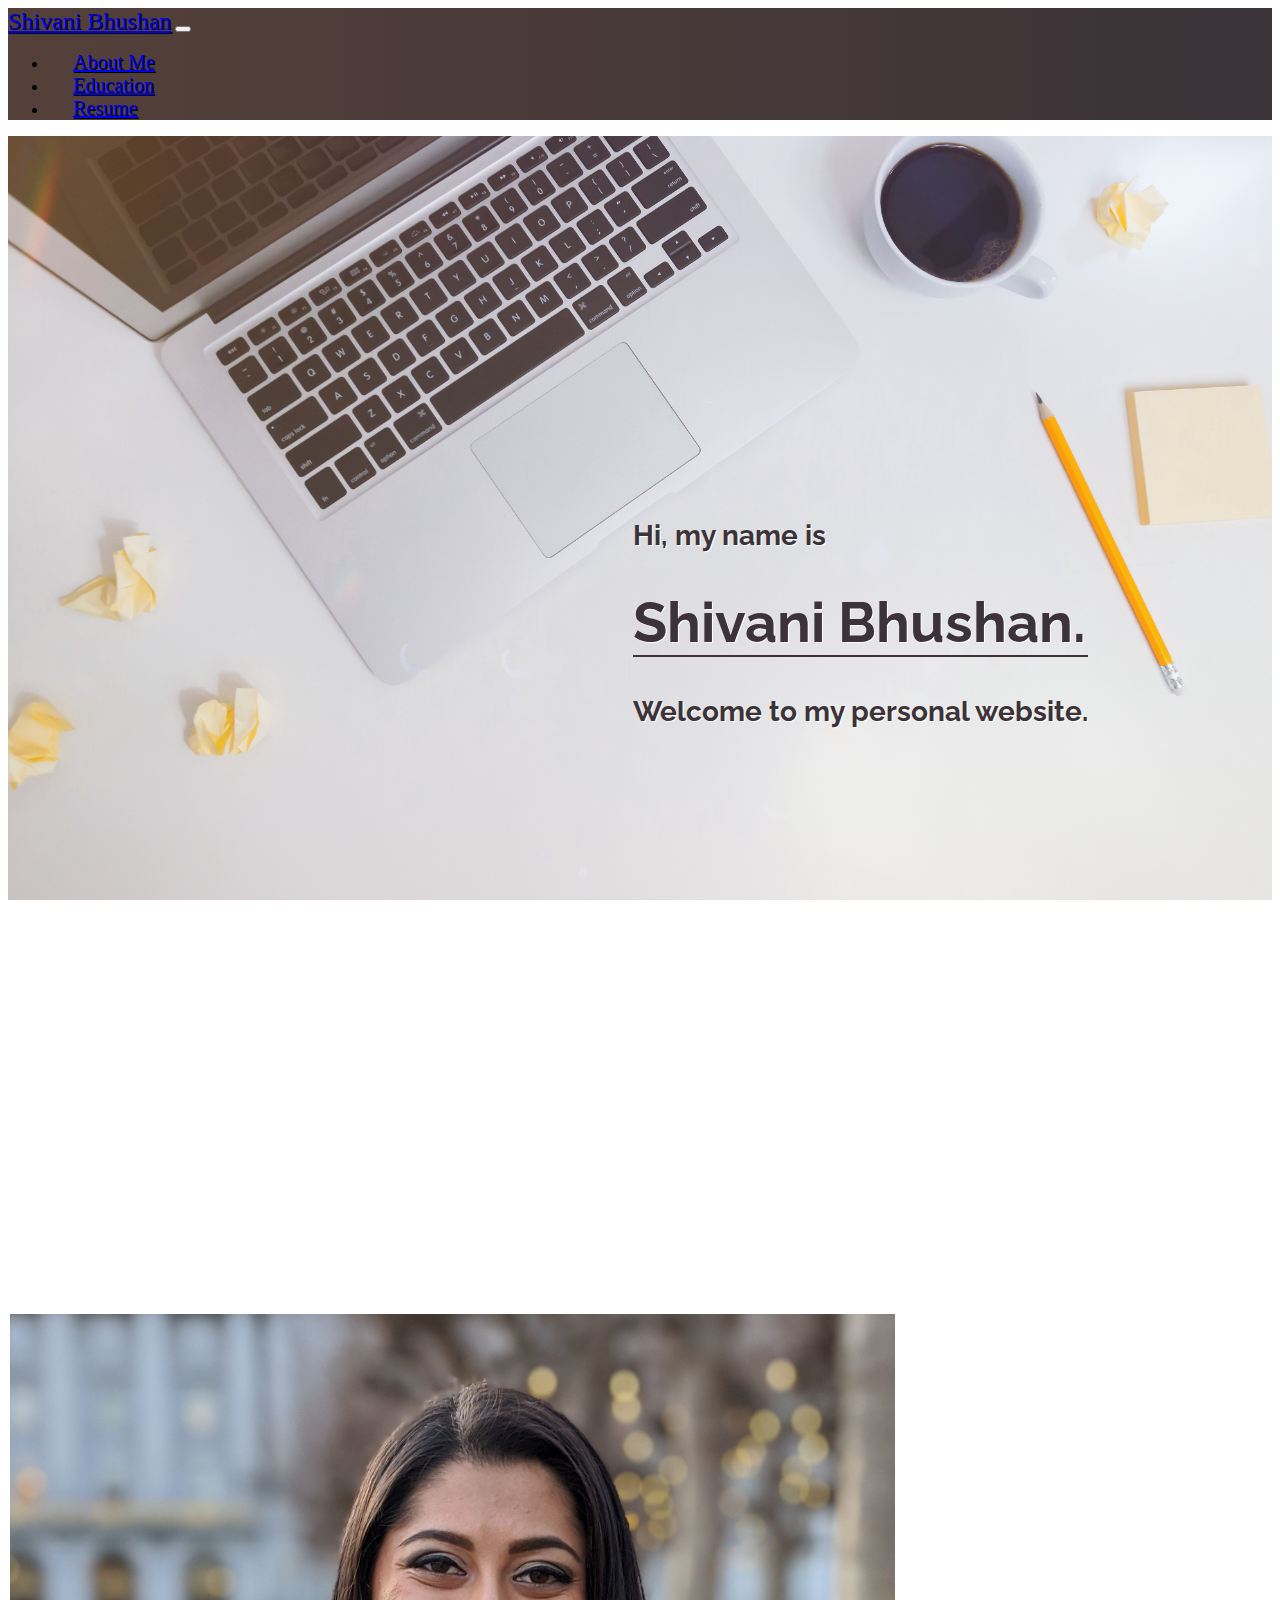
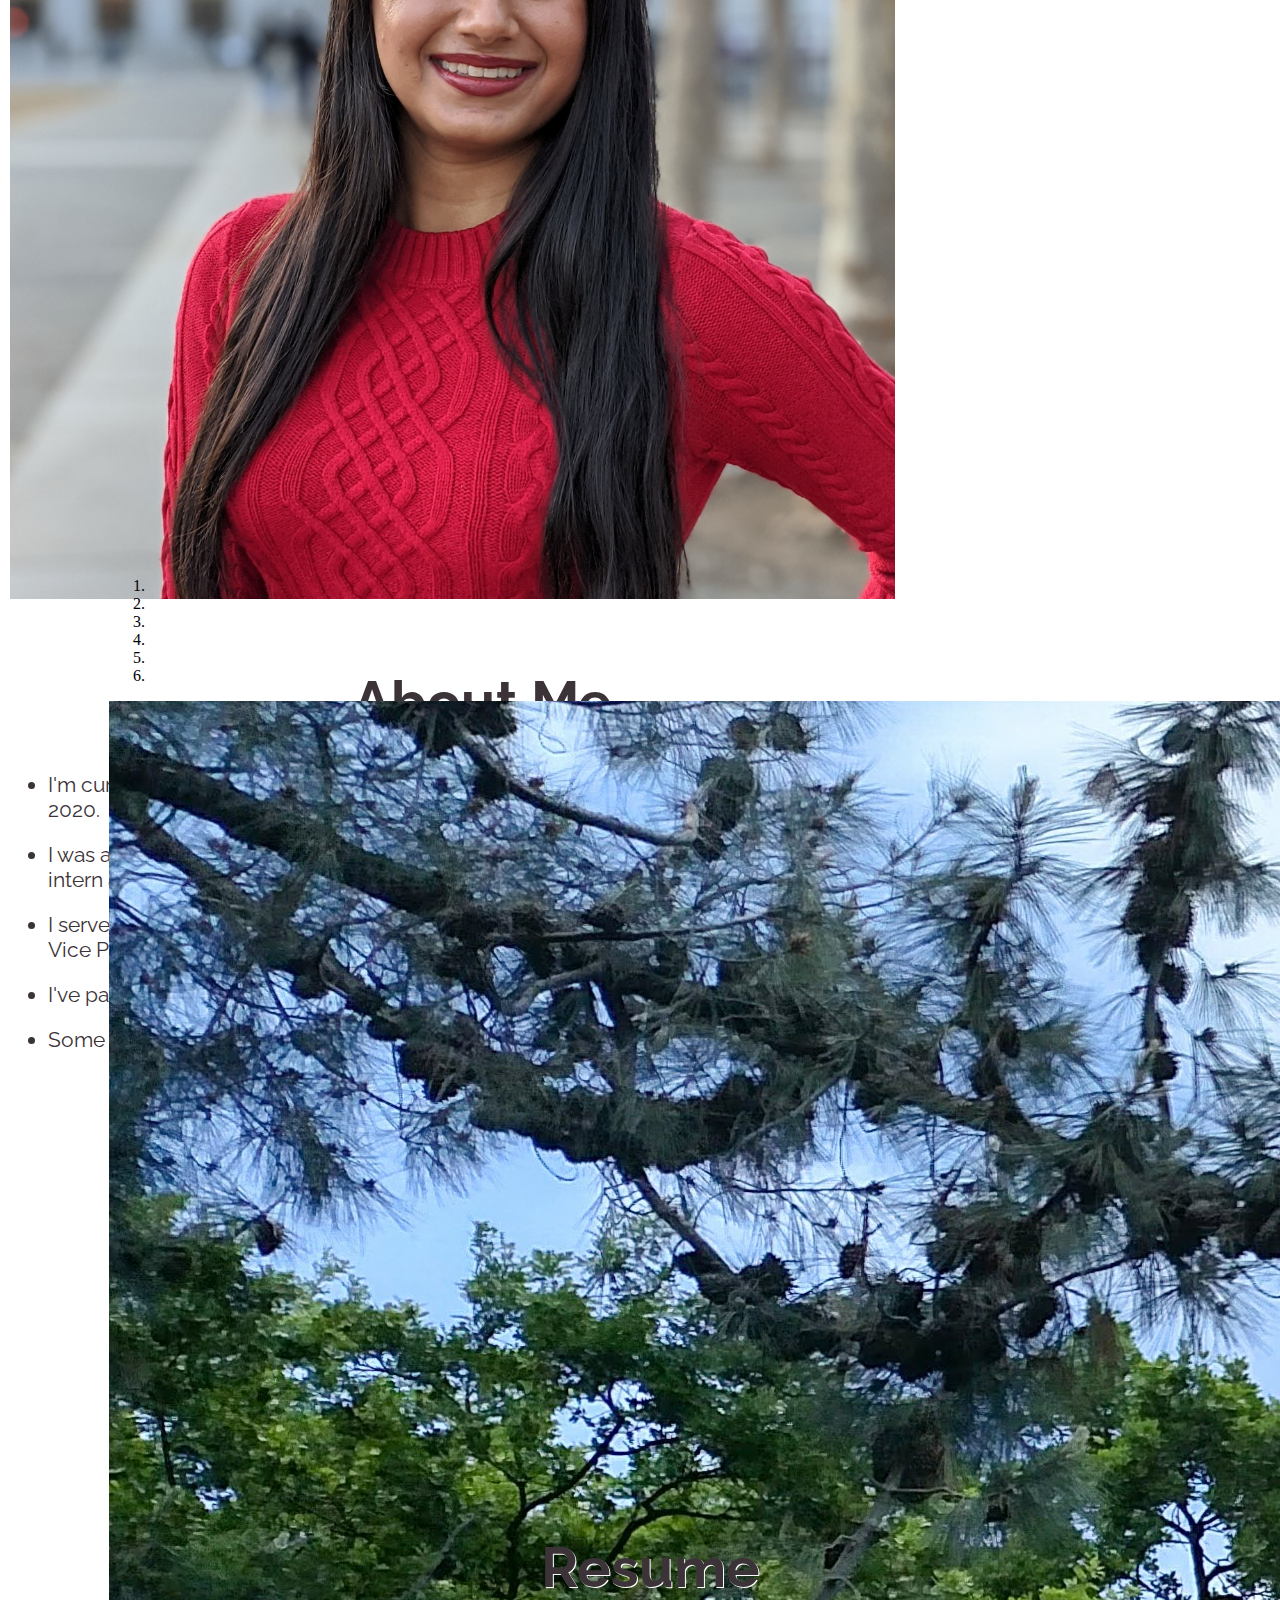
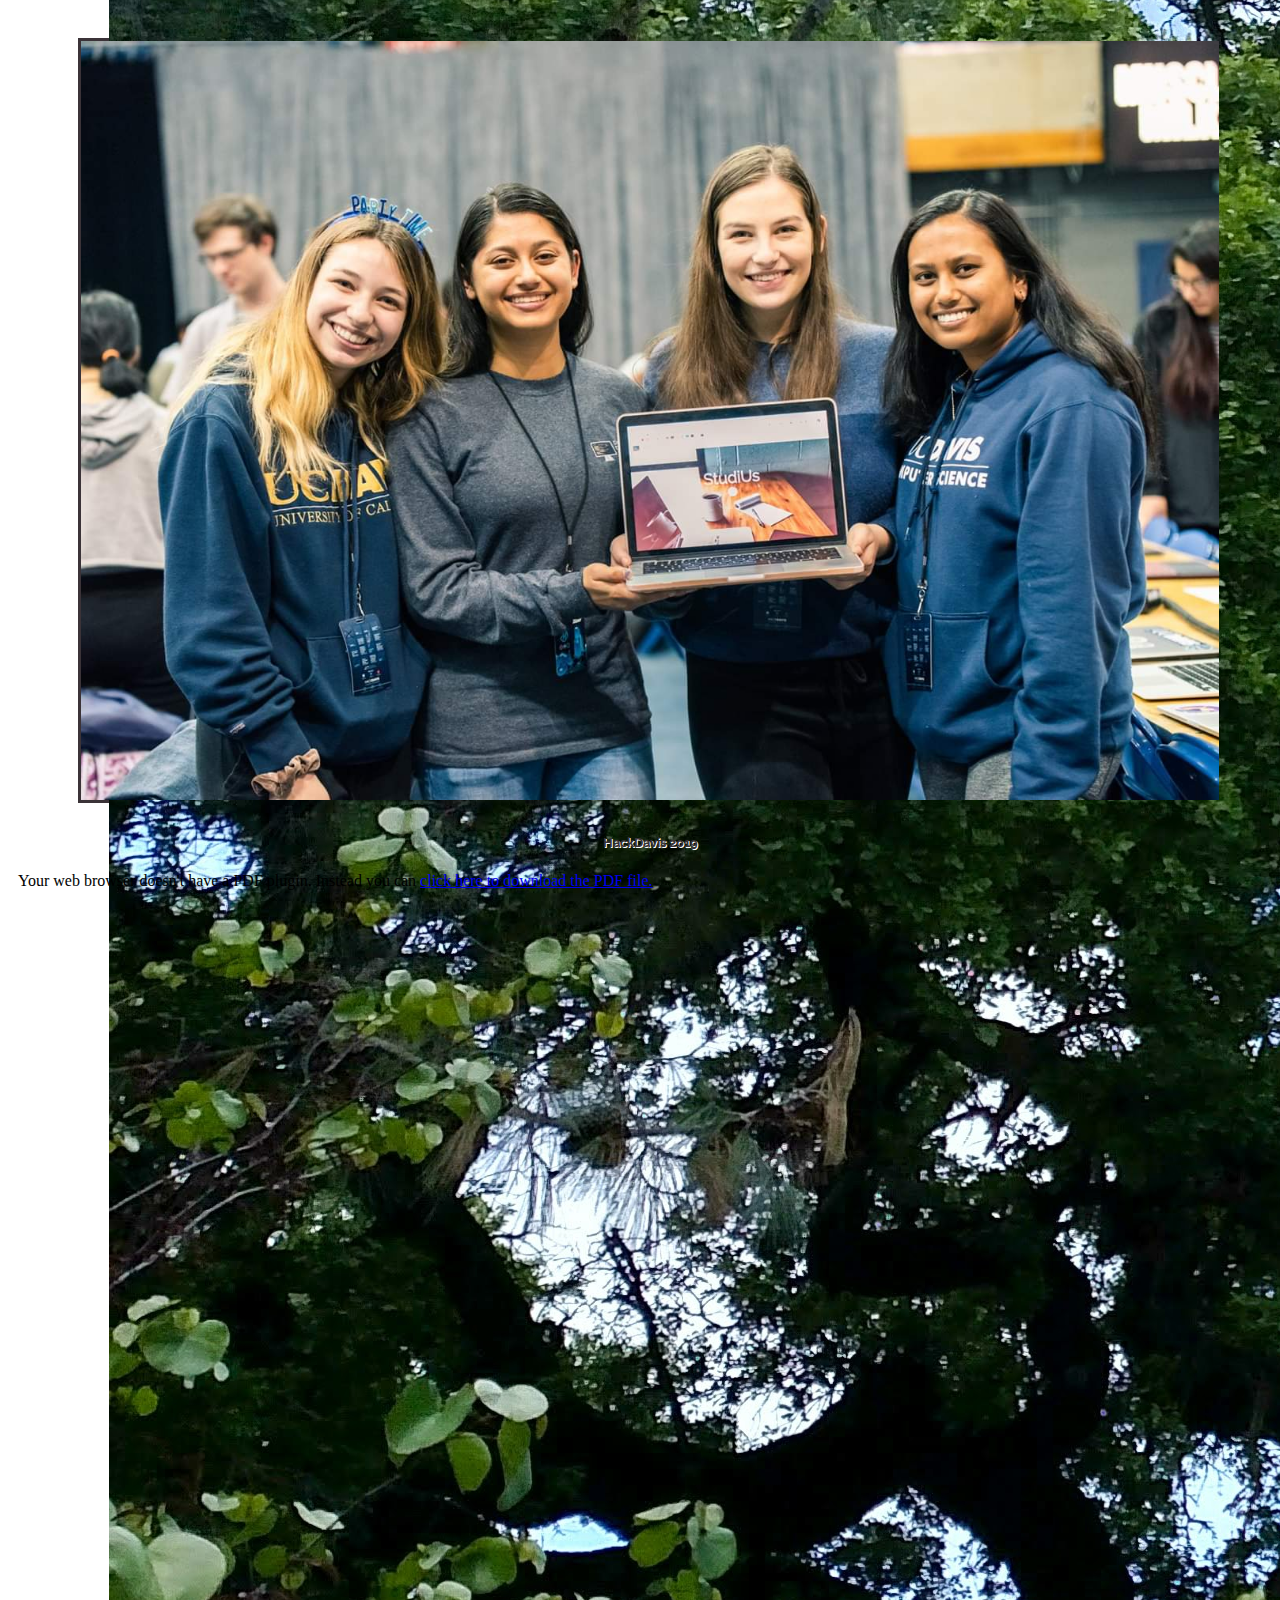
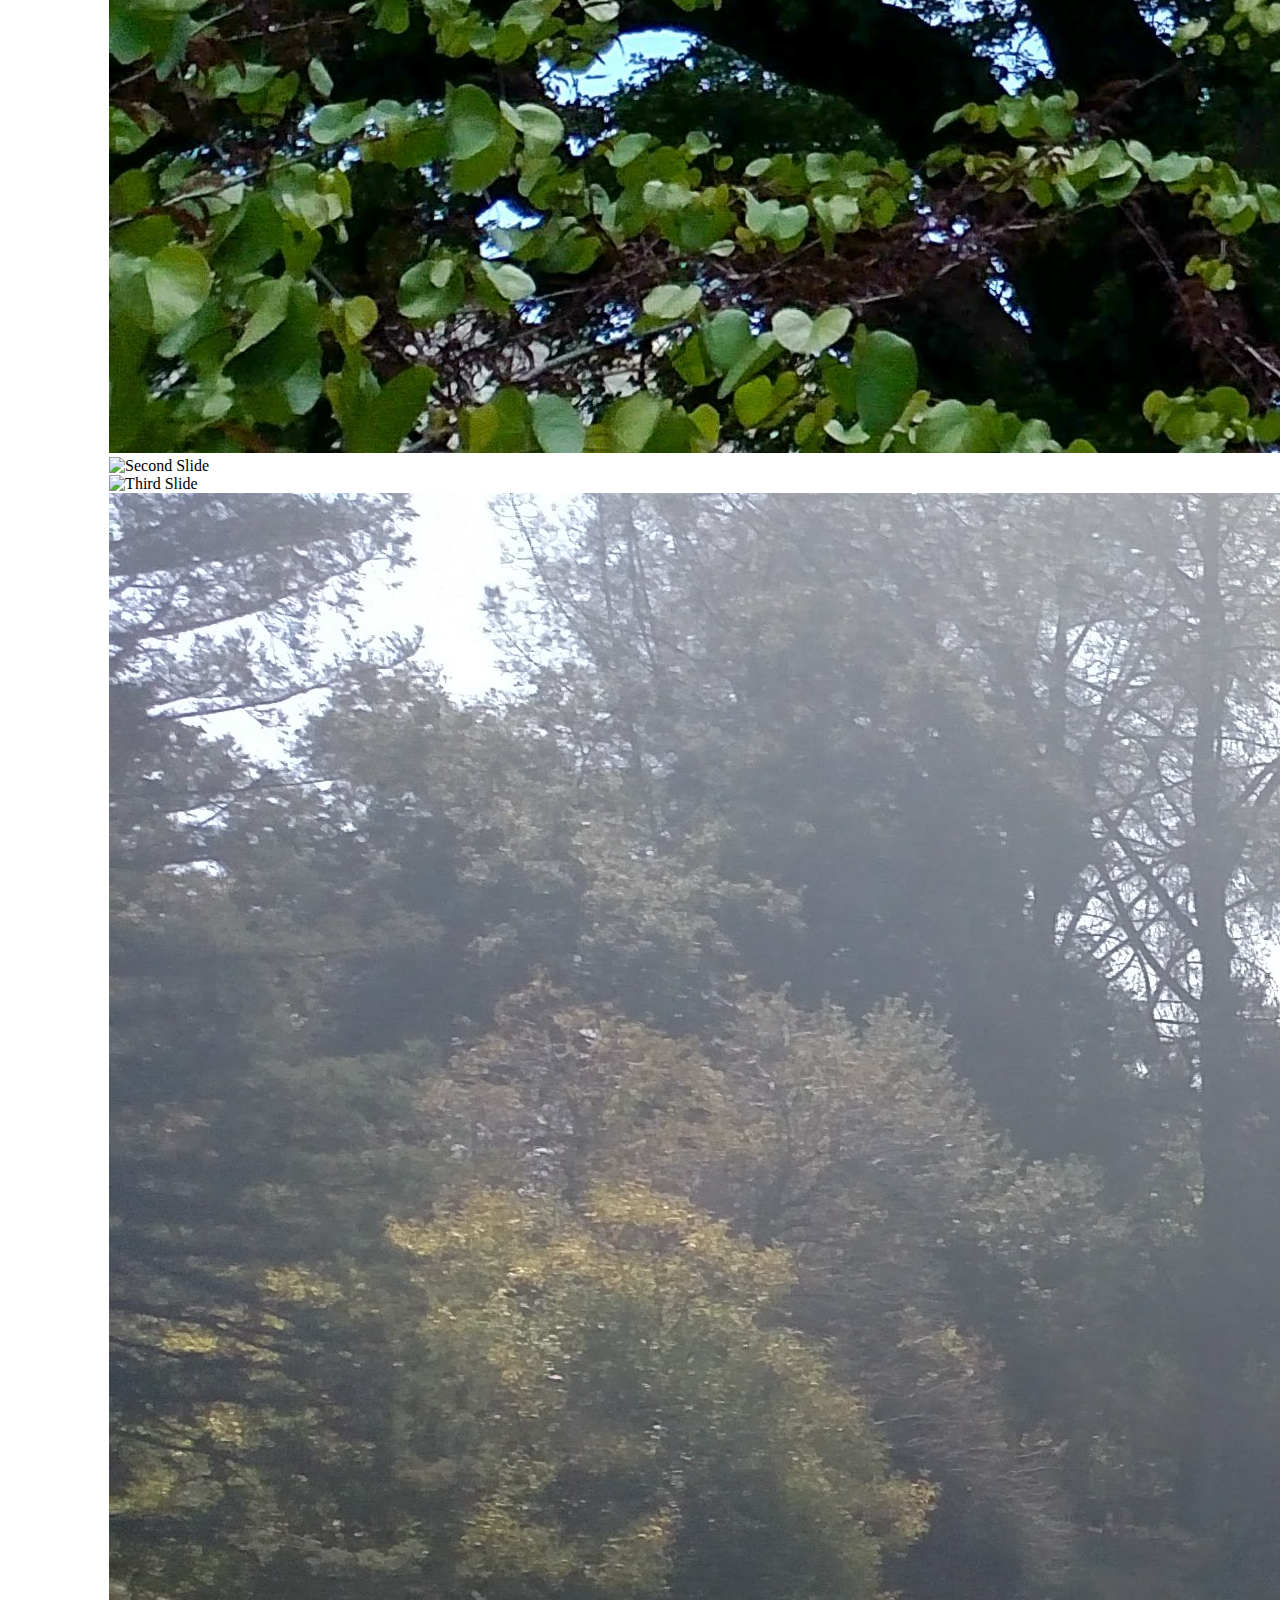
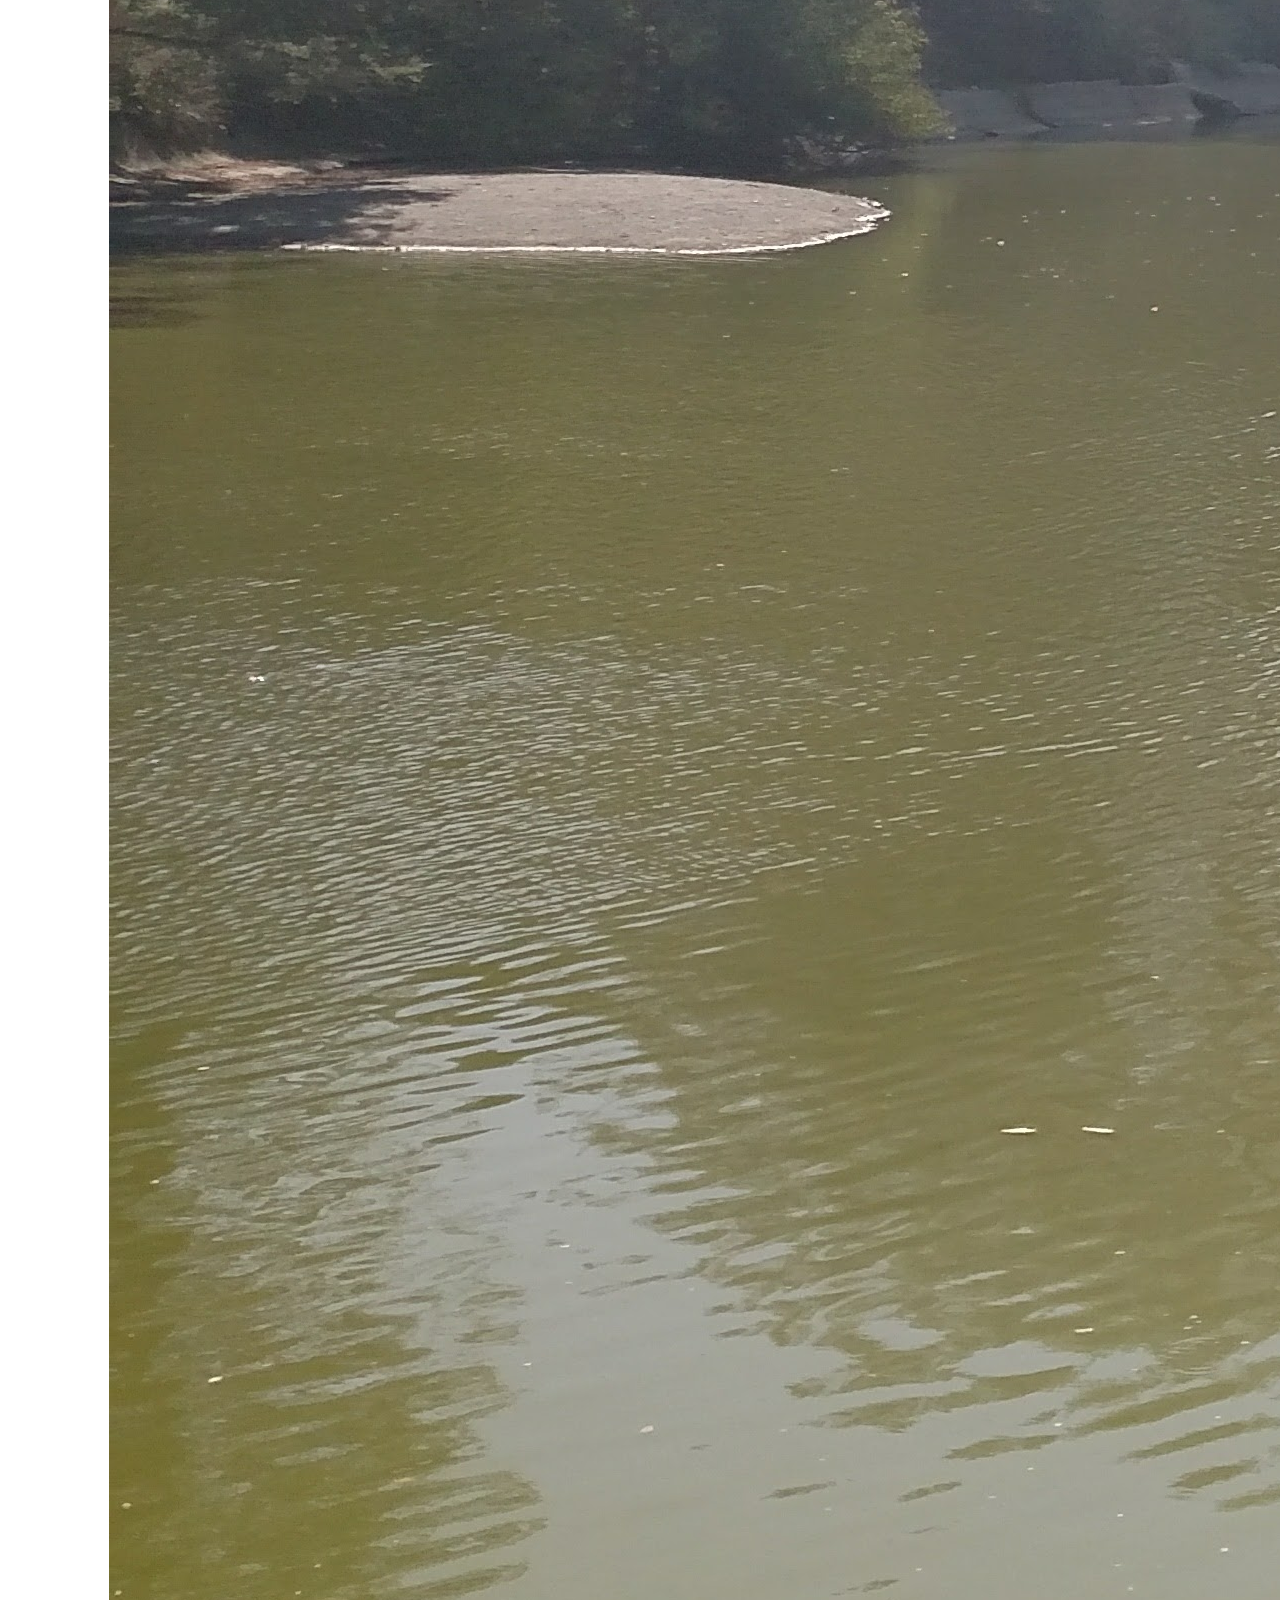
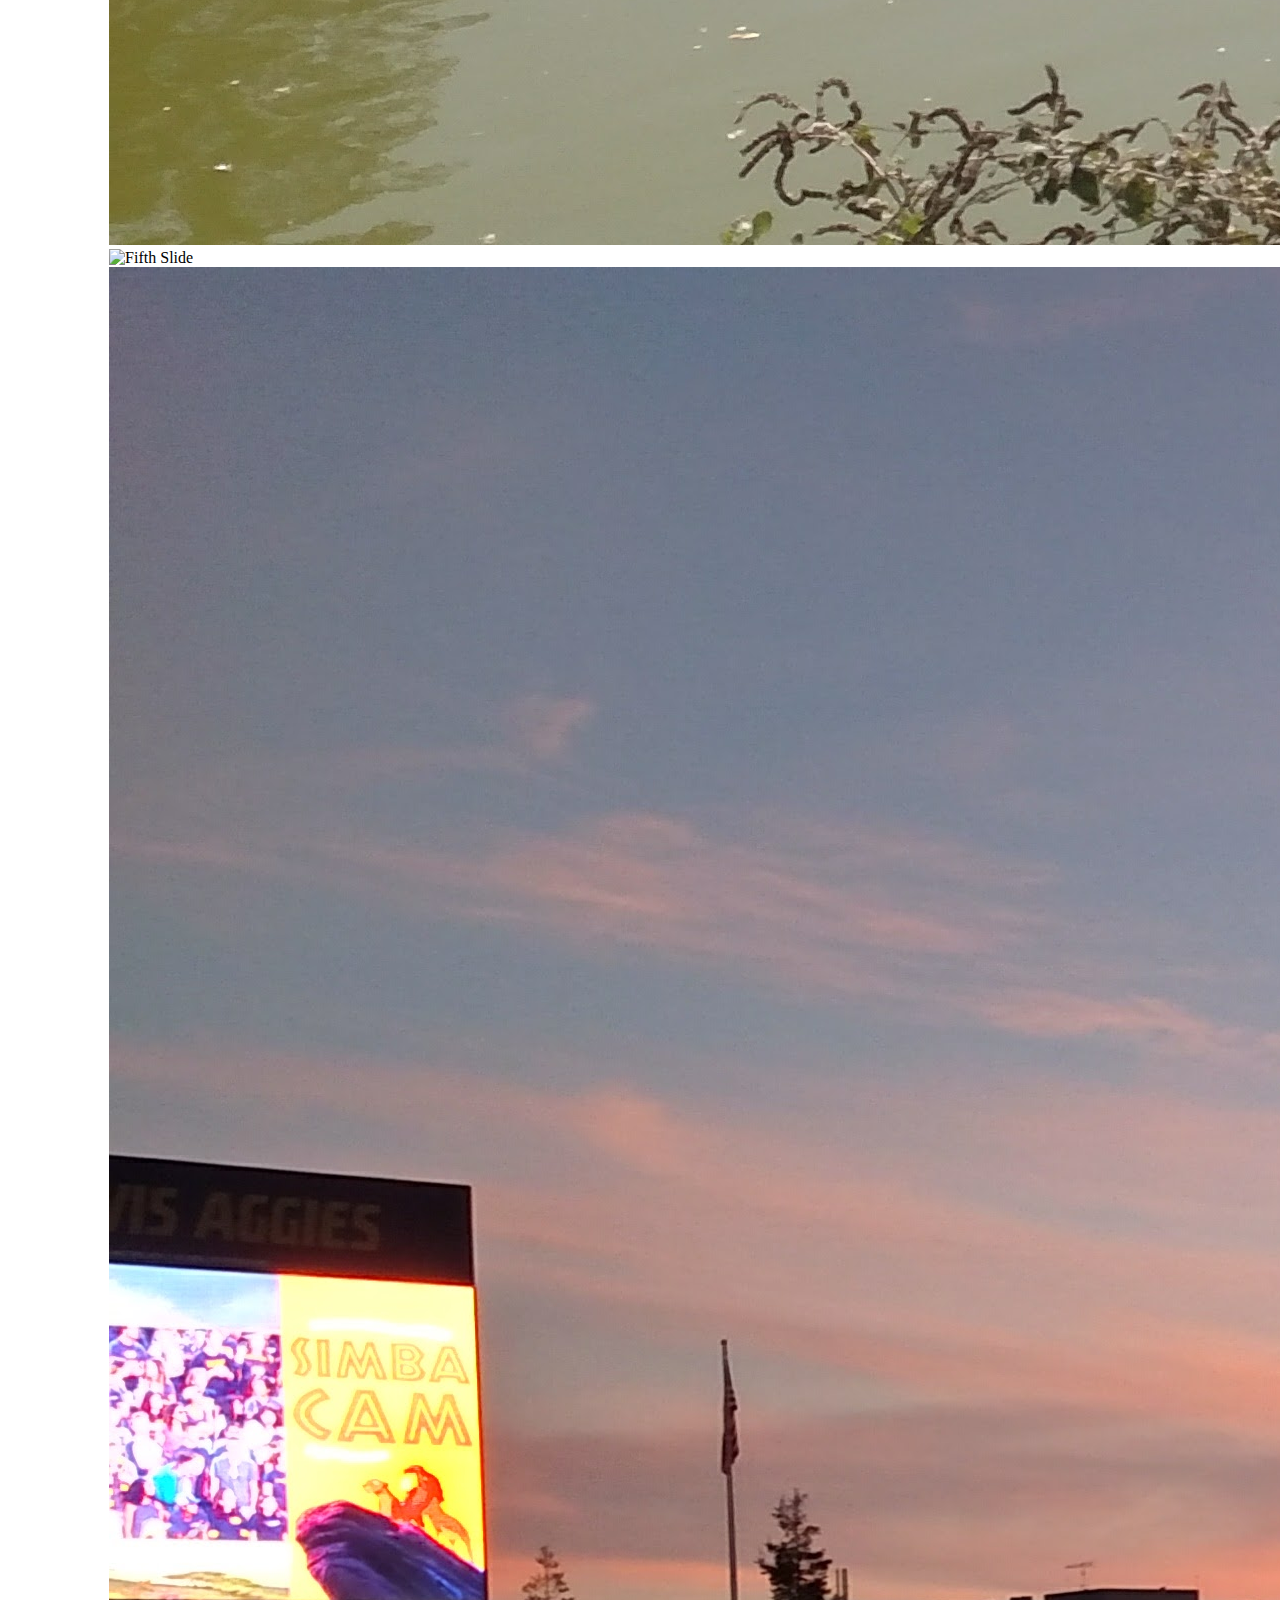
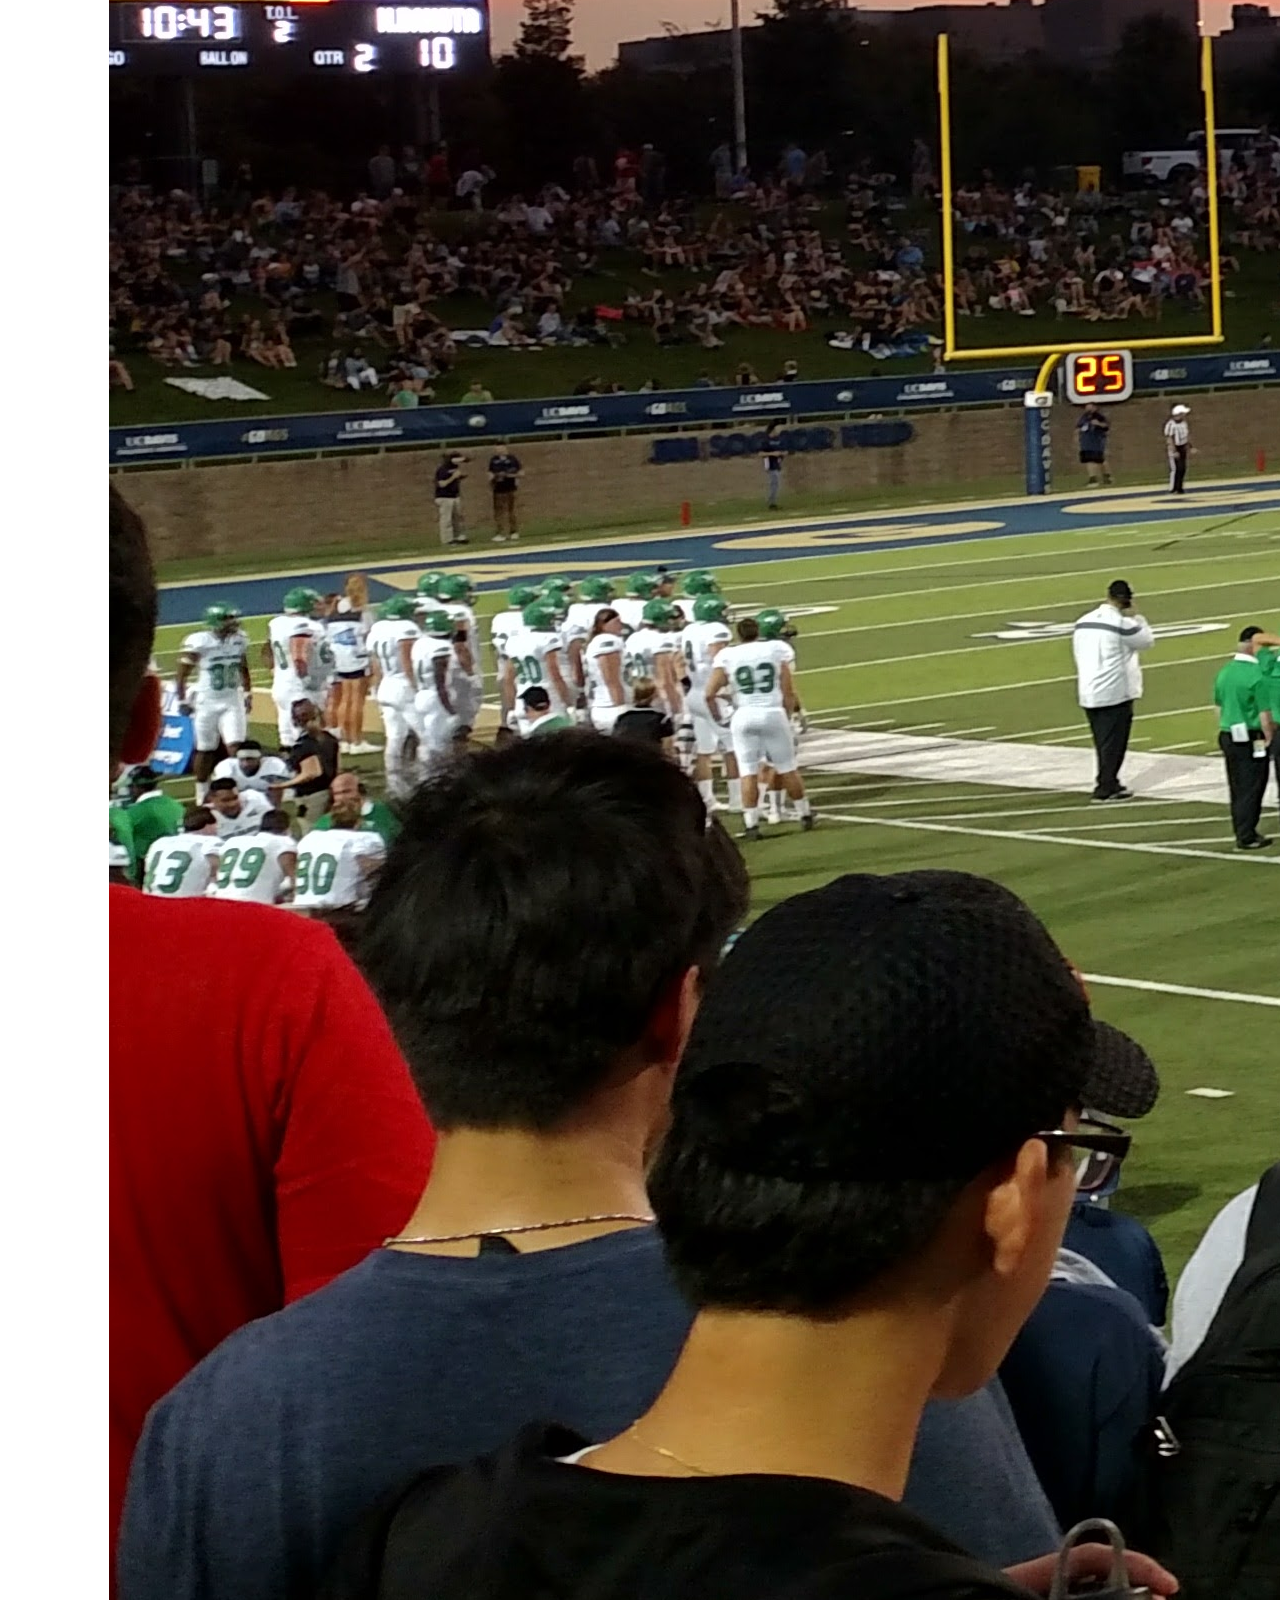
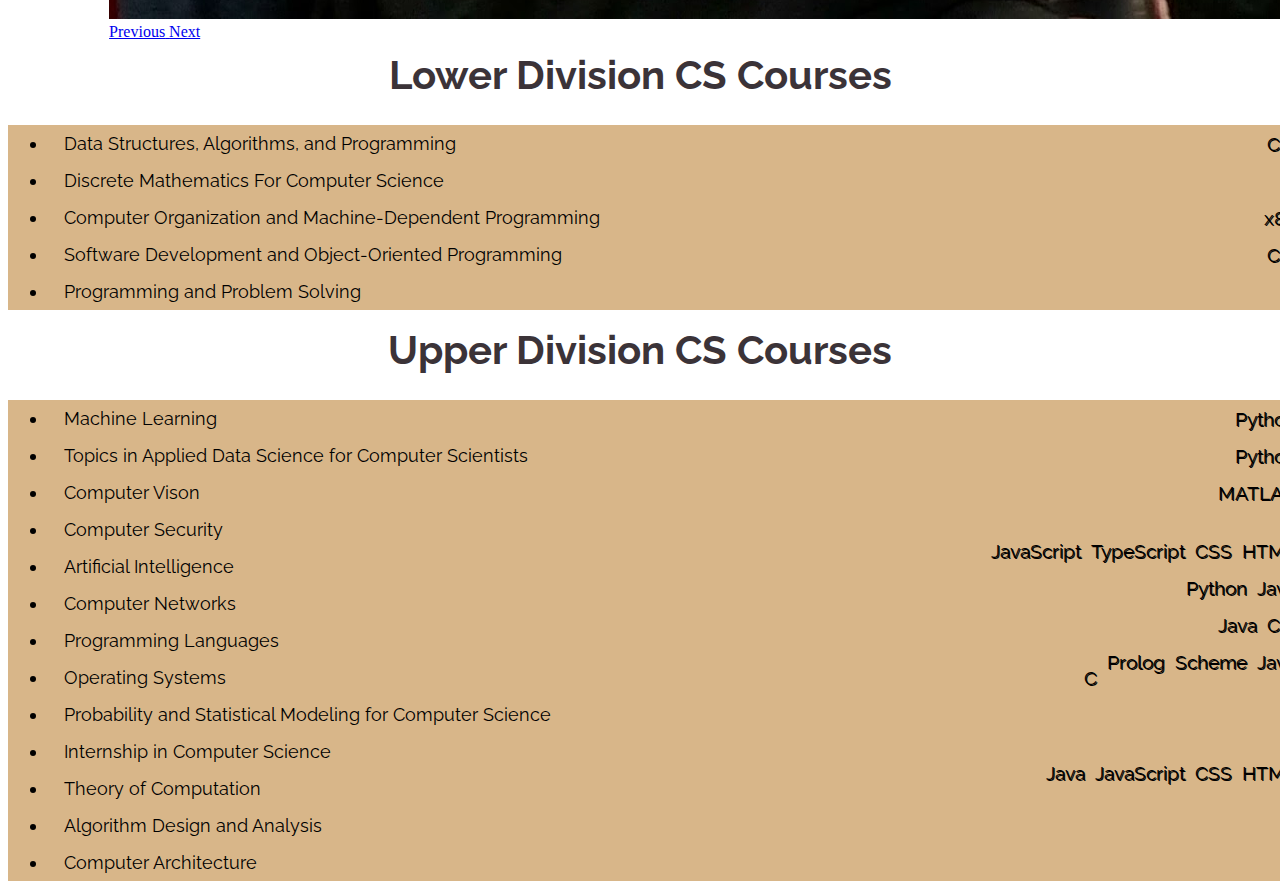
==== commit c92da898: "fixed navbar resume button" ====
--- a/index.html
+++ b/index.html
@@ -224,7 +224,7 @@
 			</div>
 		</div>
 		
-		 <div class="container-fluid" id="resume-section">
+		 <div class="container-fluid" id="resume">
 			 <div class="row" id="resume-row">
 				 <div class="col-lg-6 col-md-12 col-sm-12">
               		<h1 id="contact_title">Resume</h1>
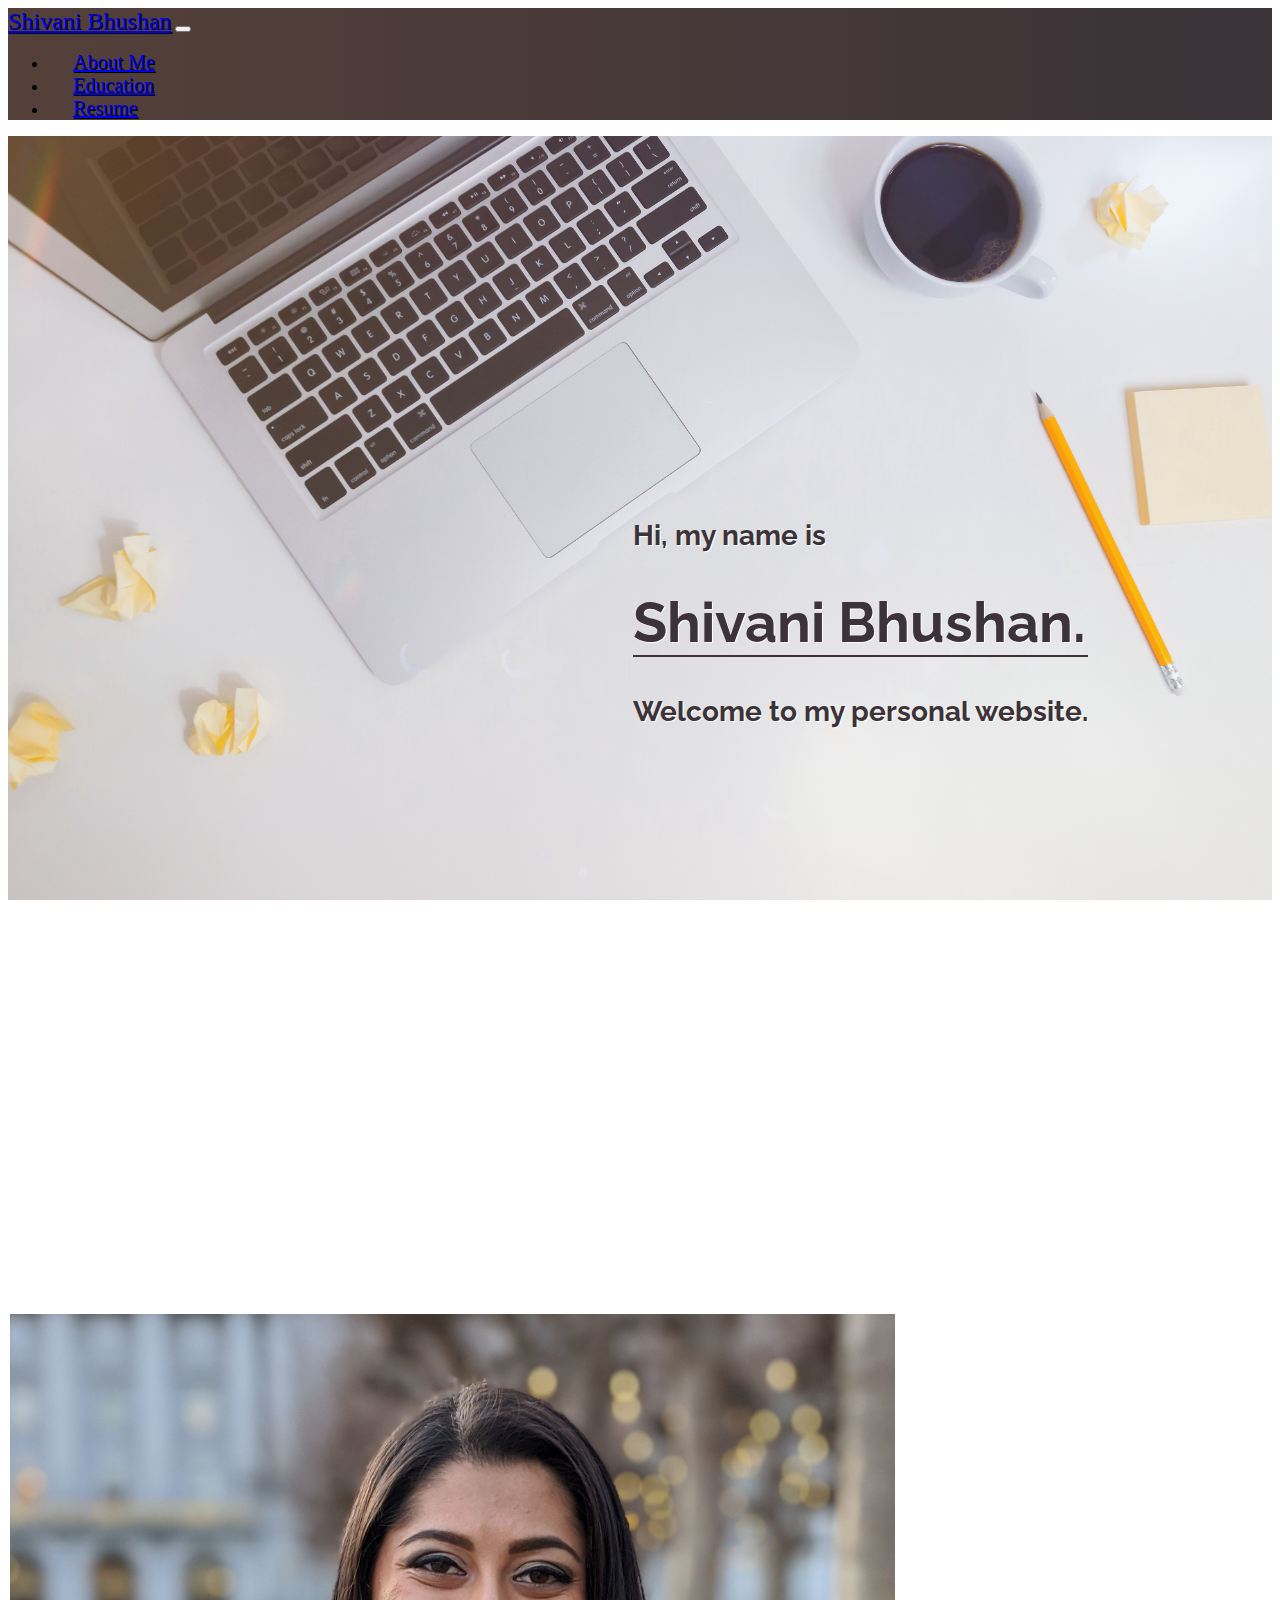
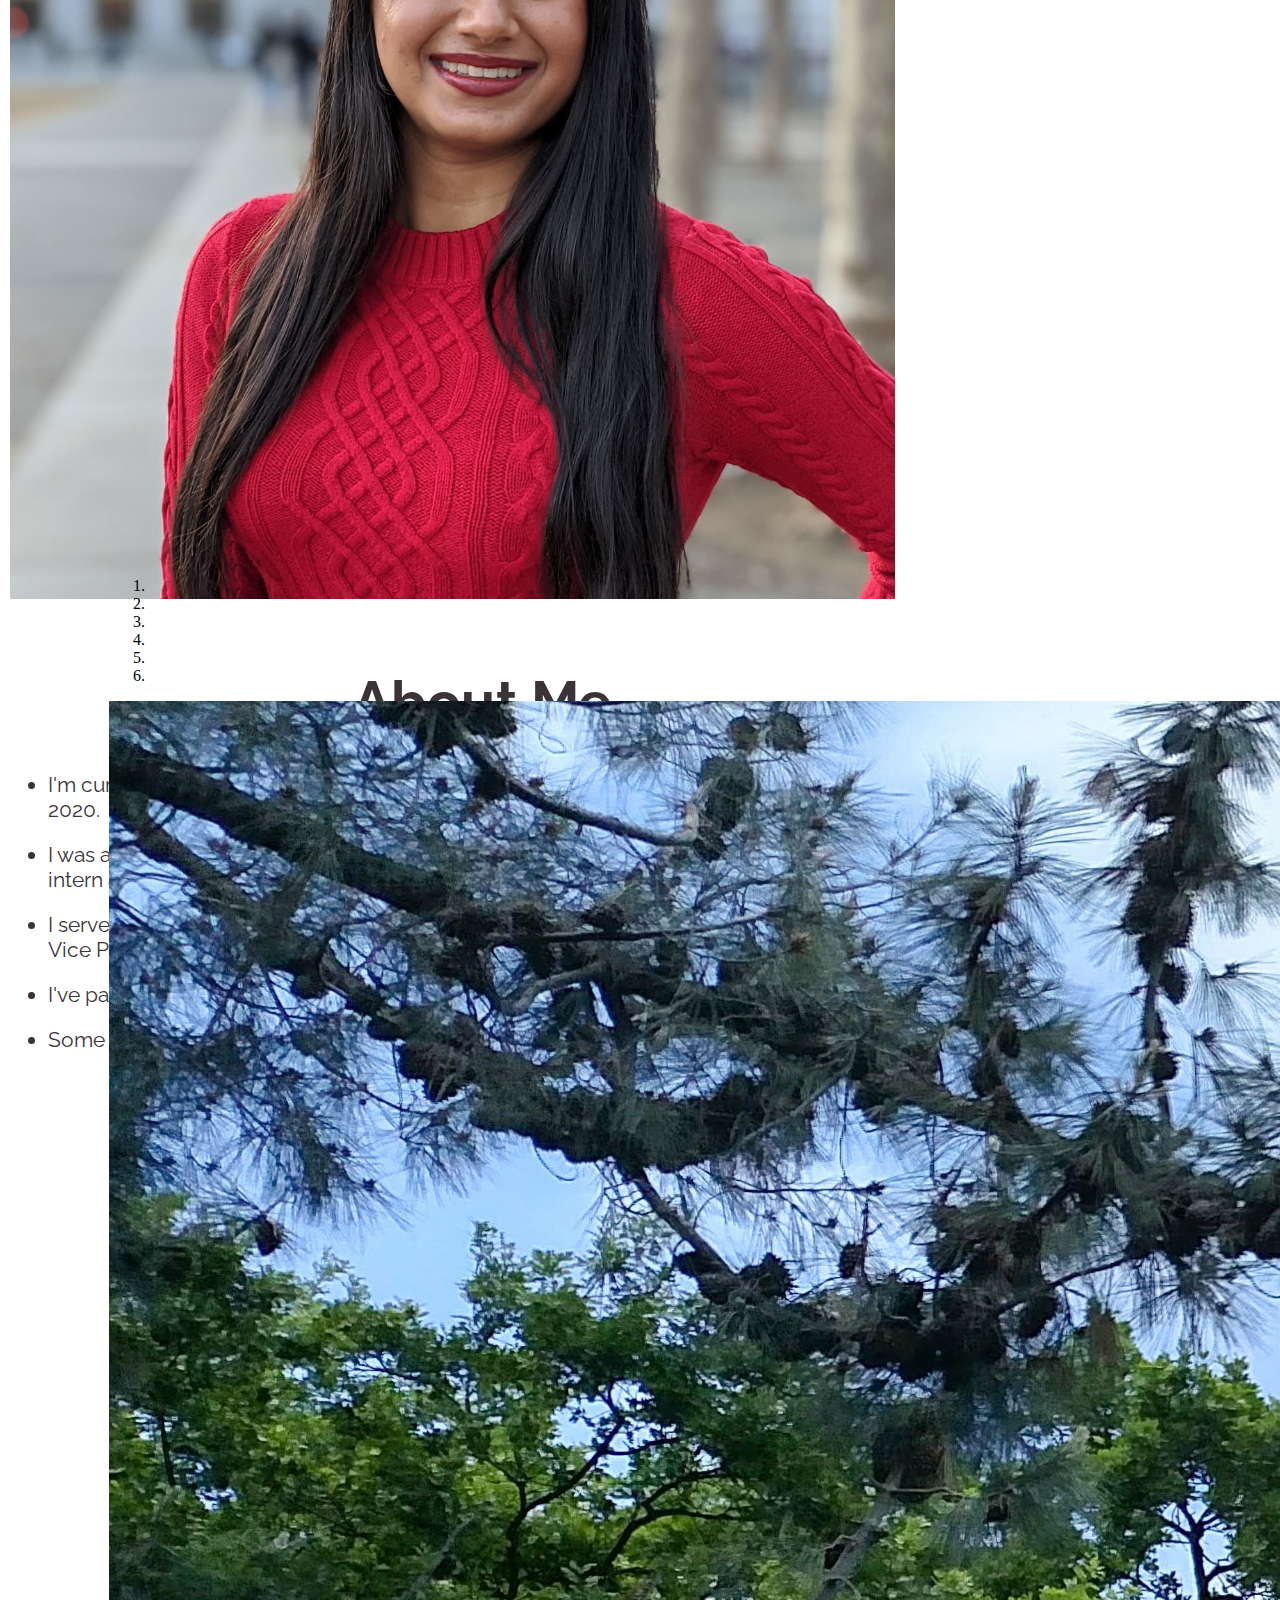
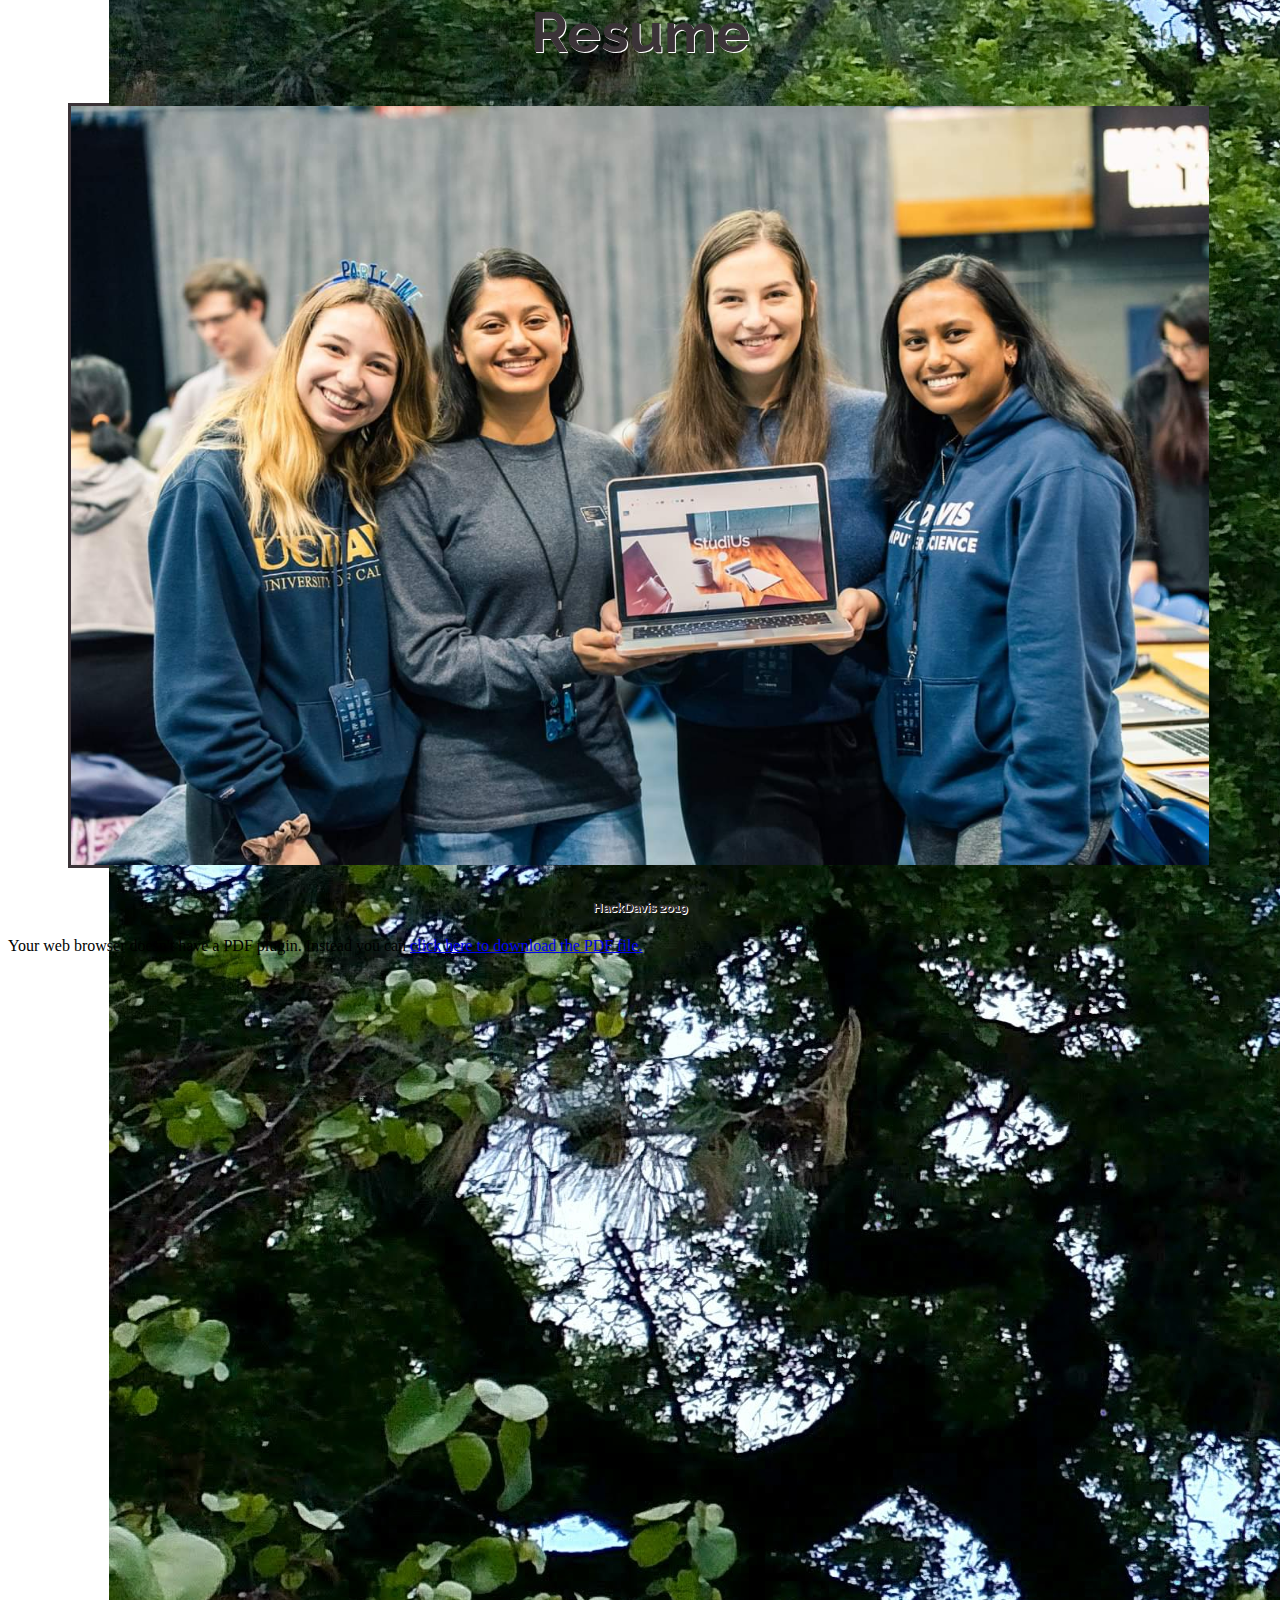
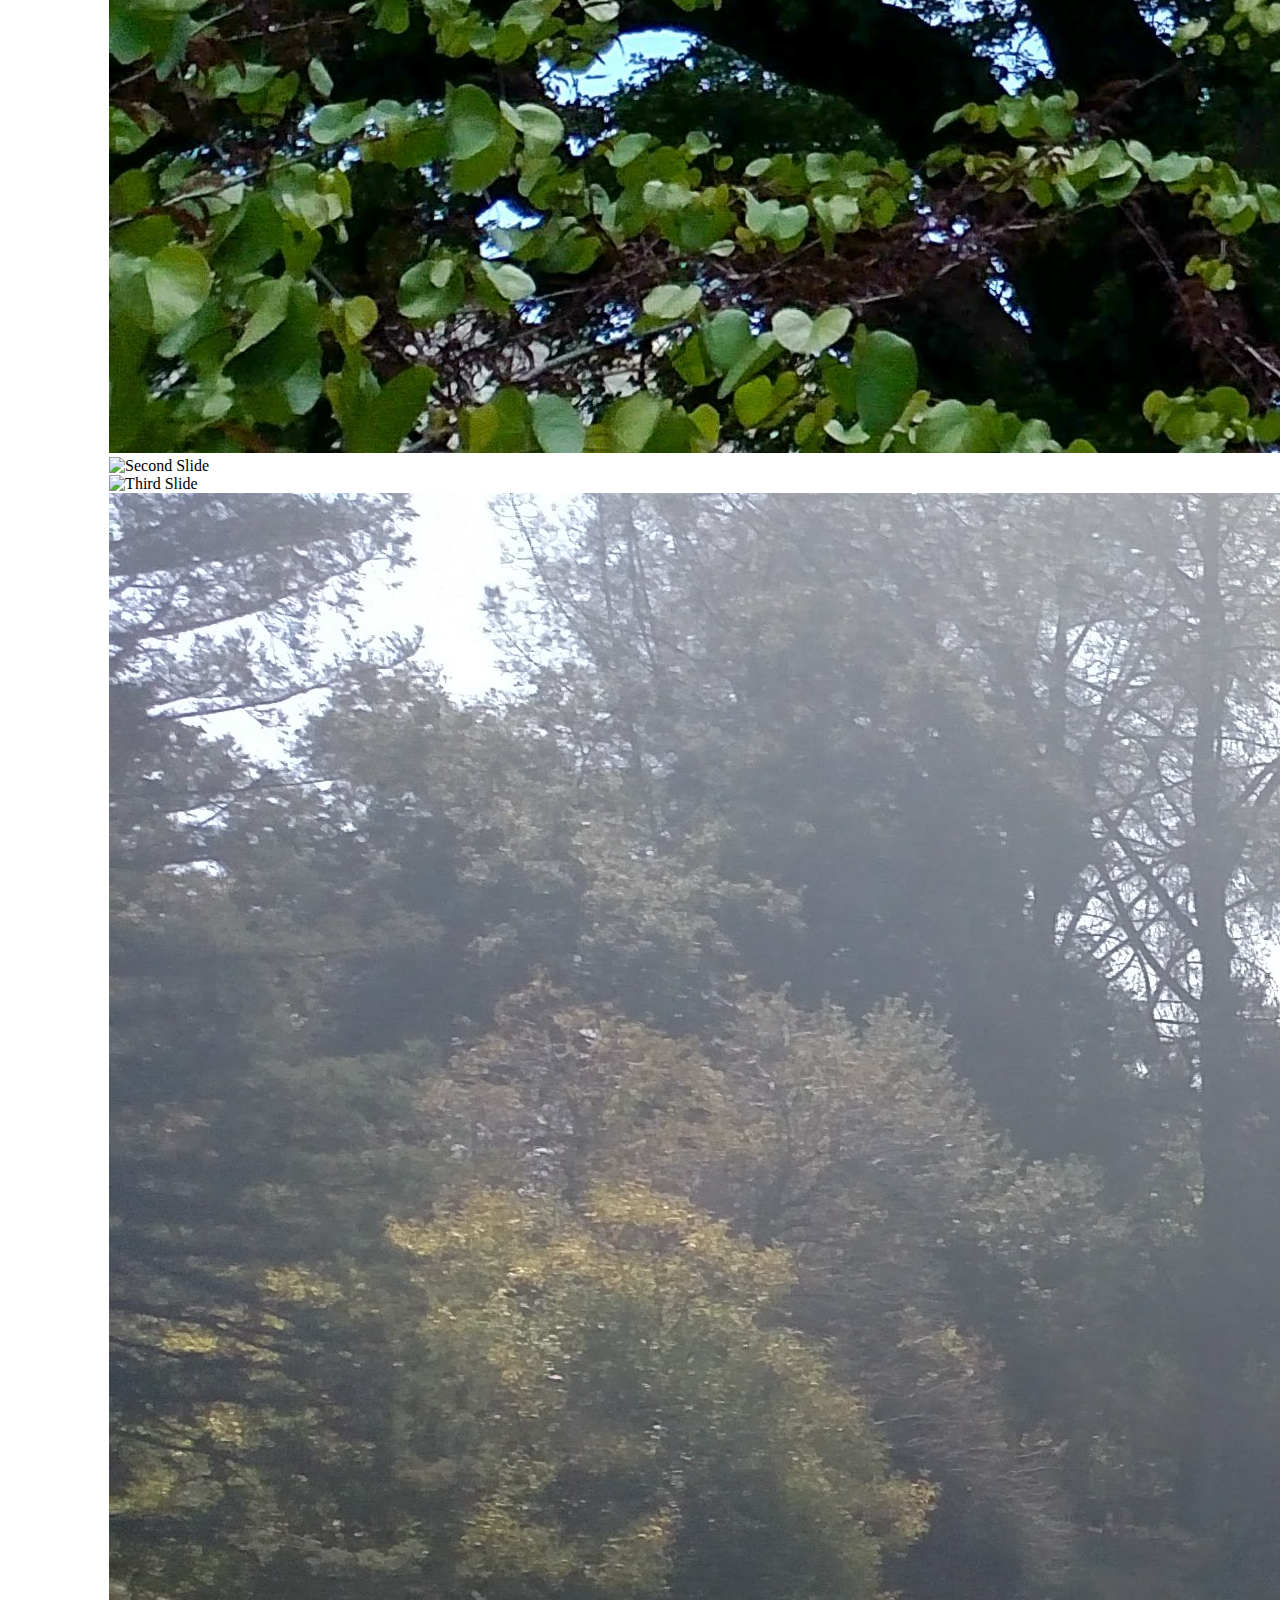
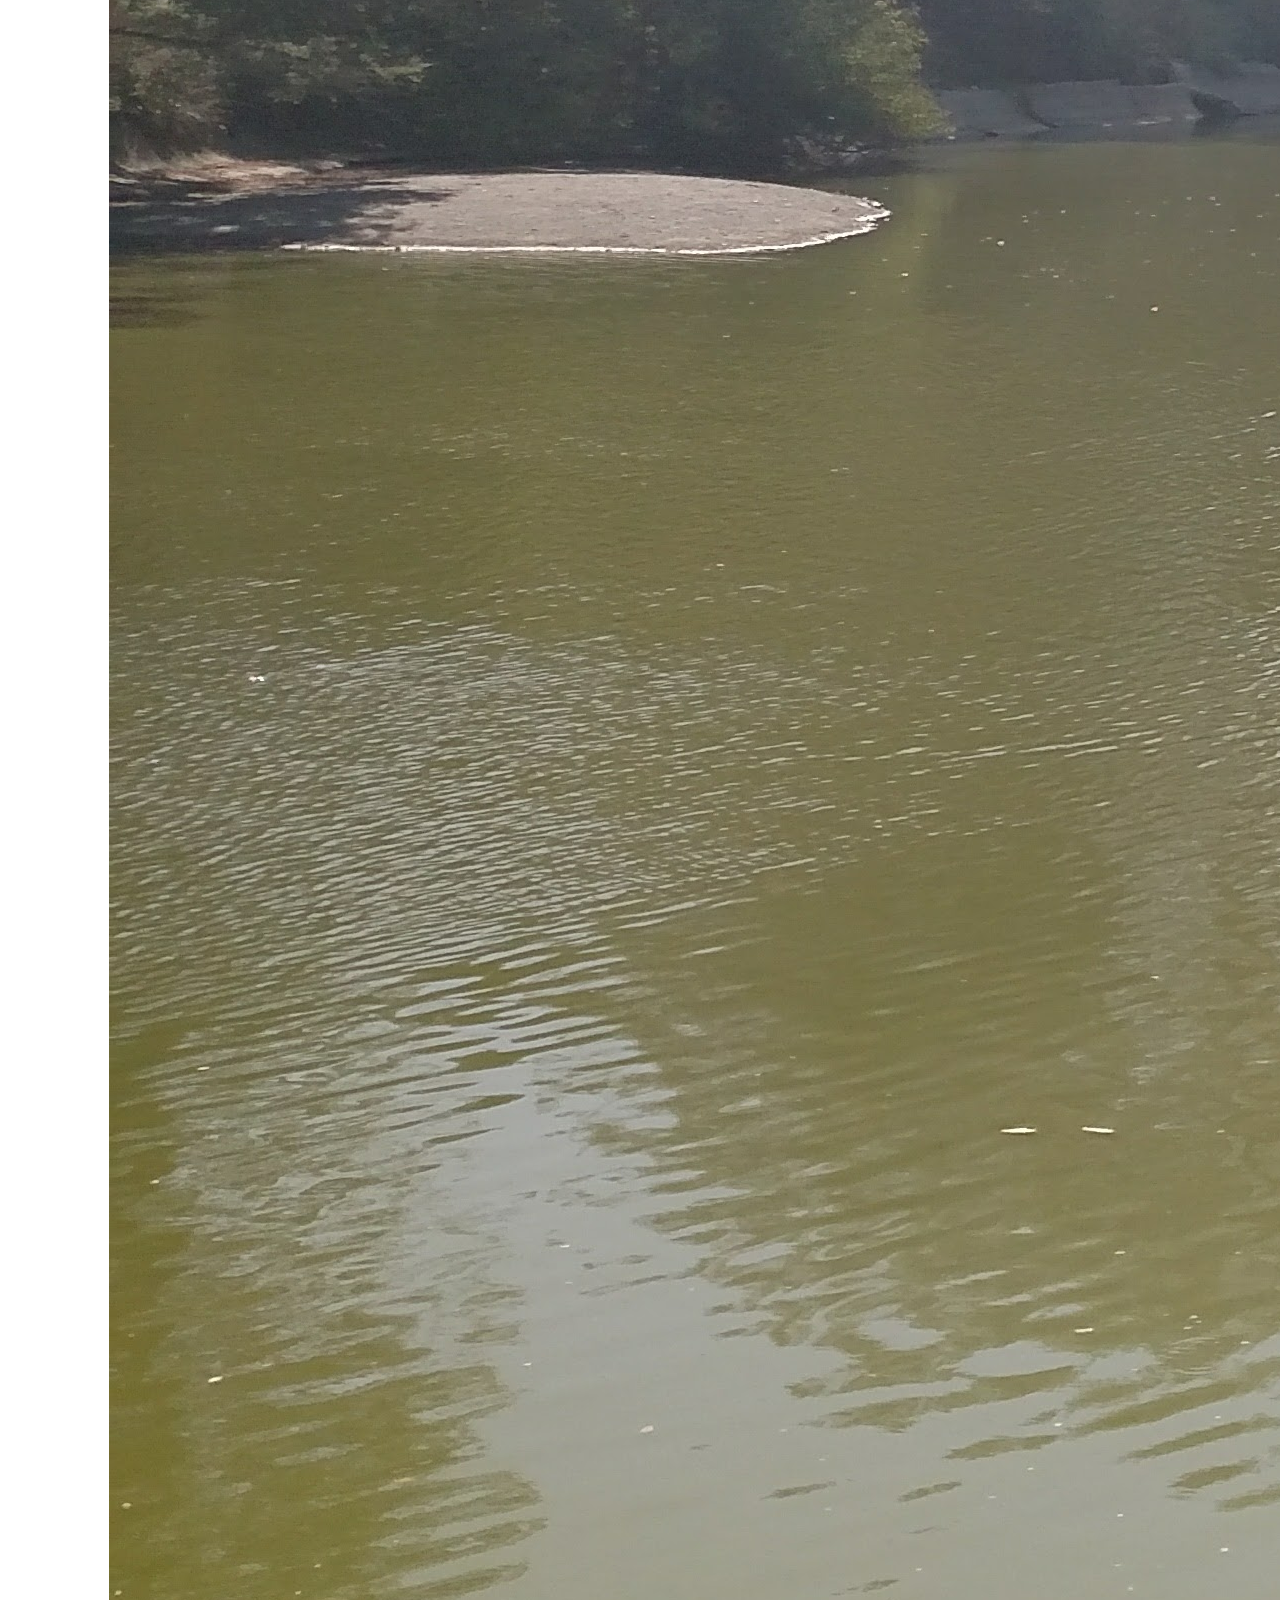
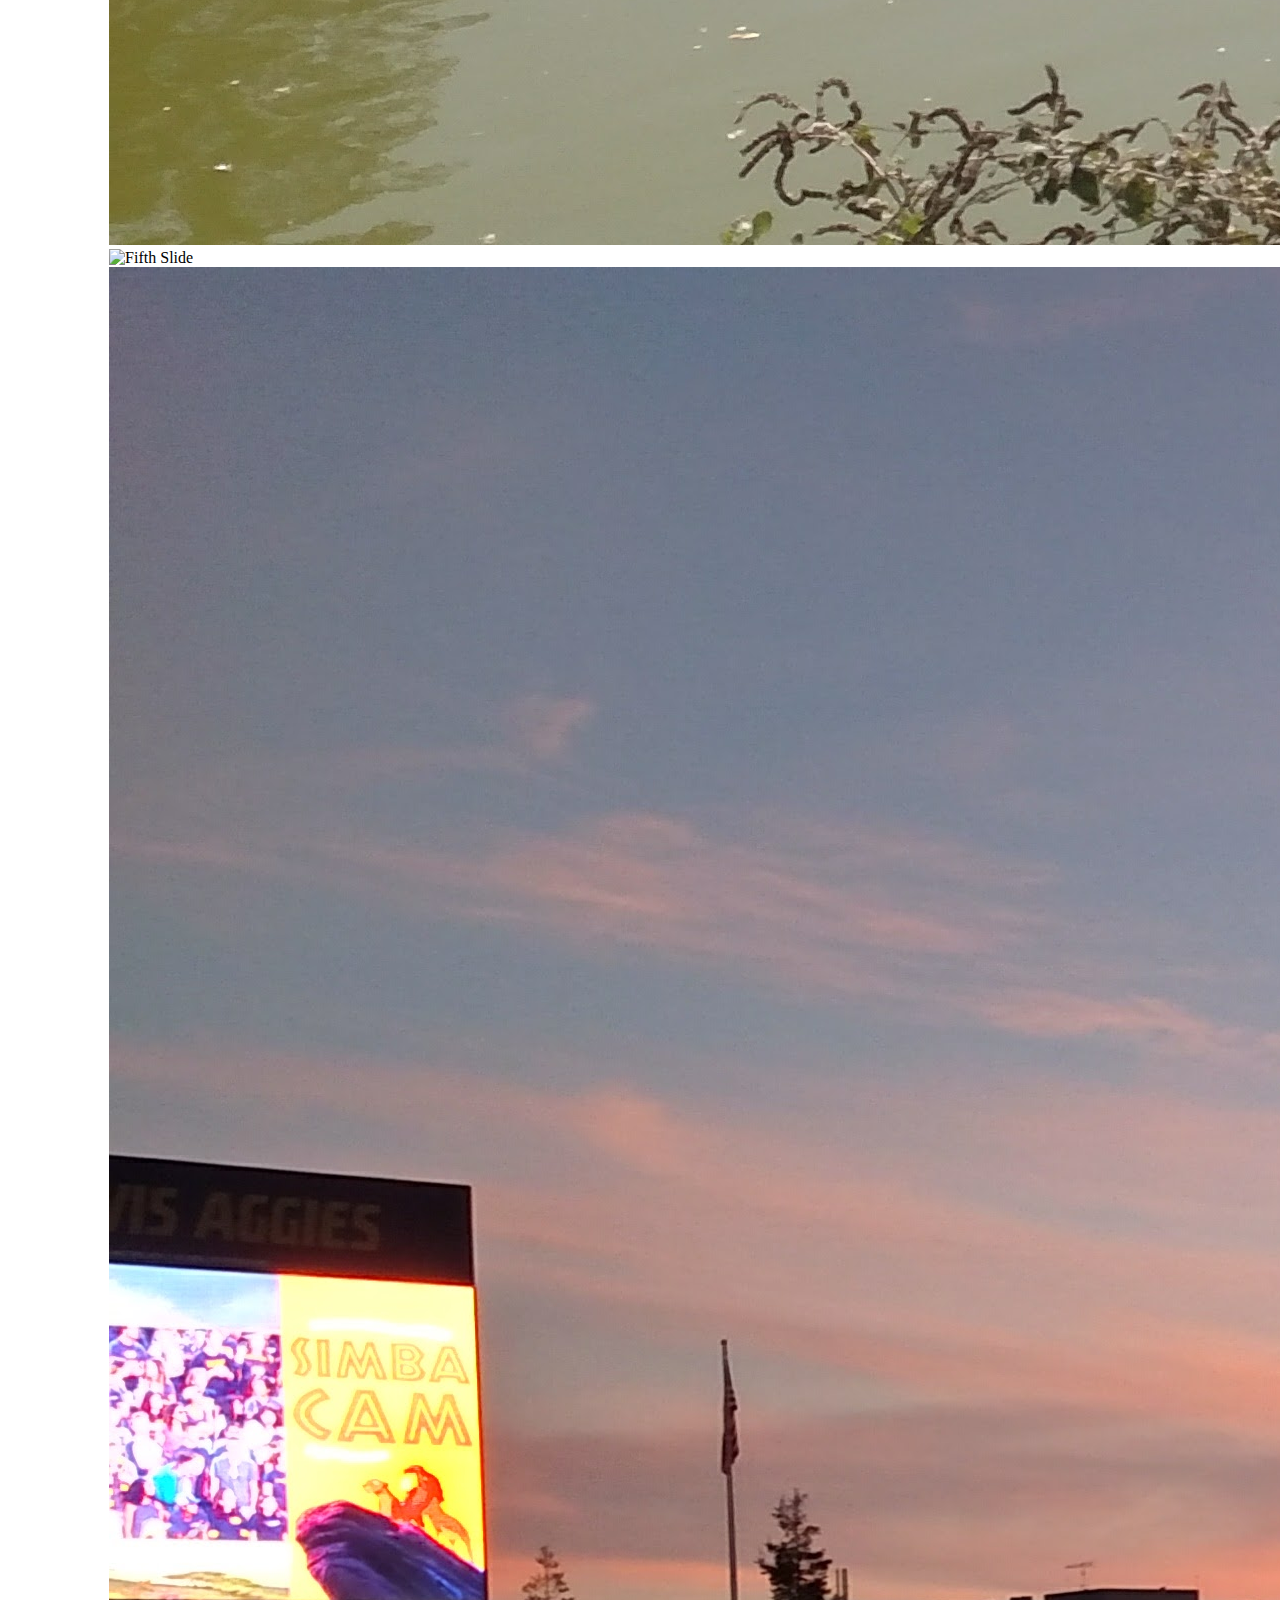
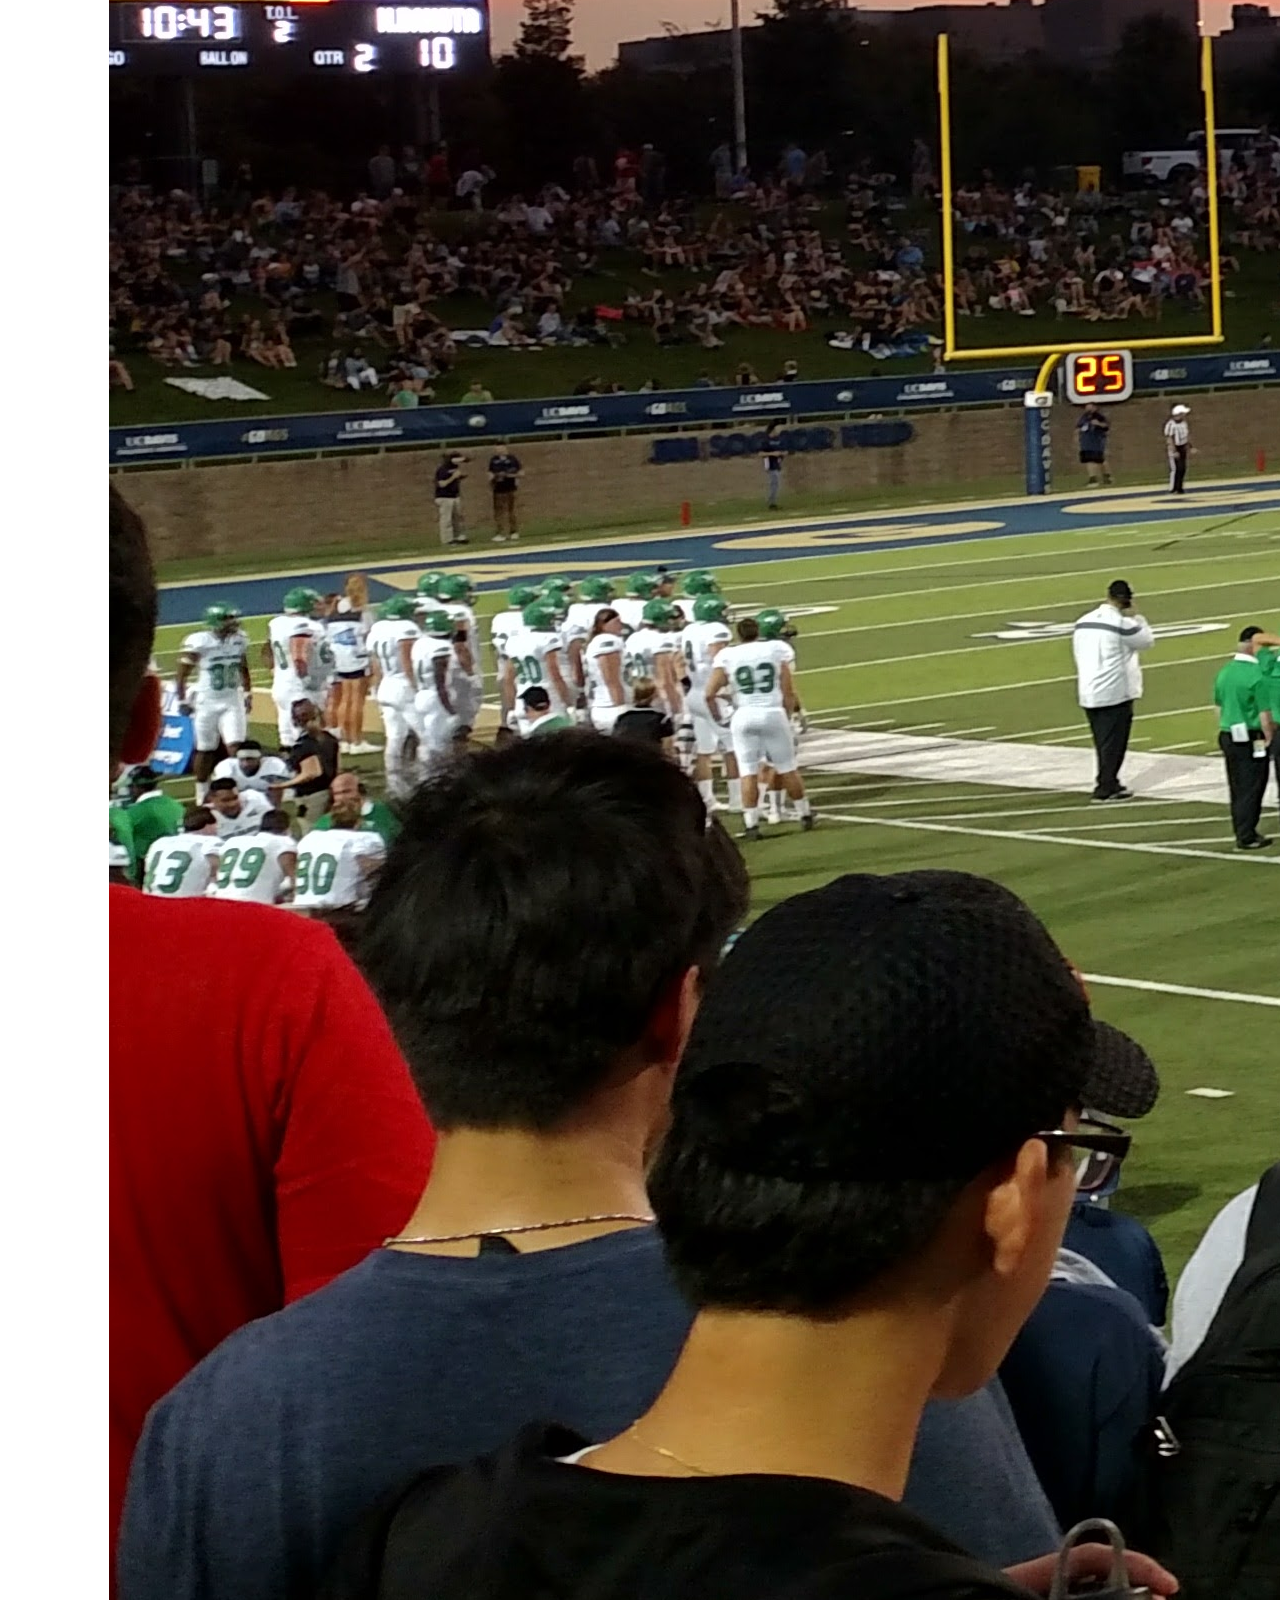
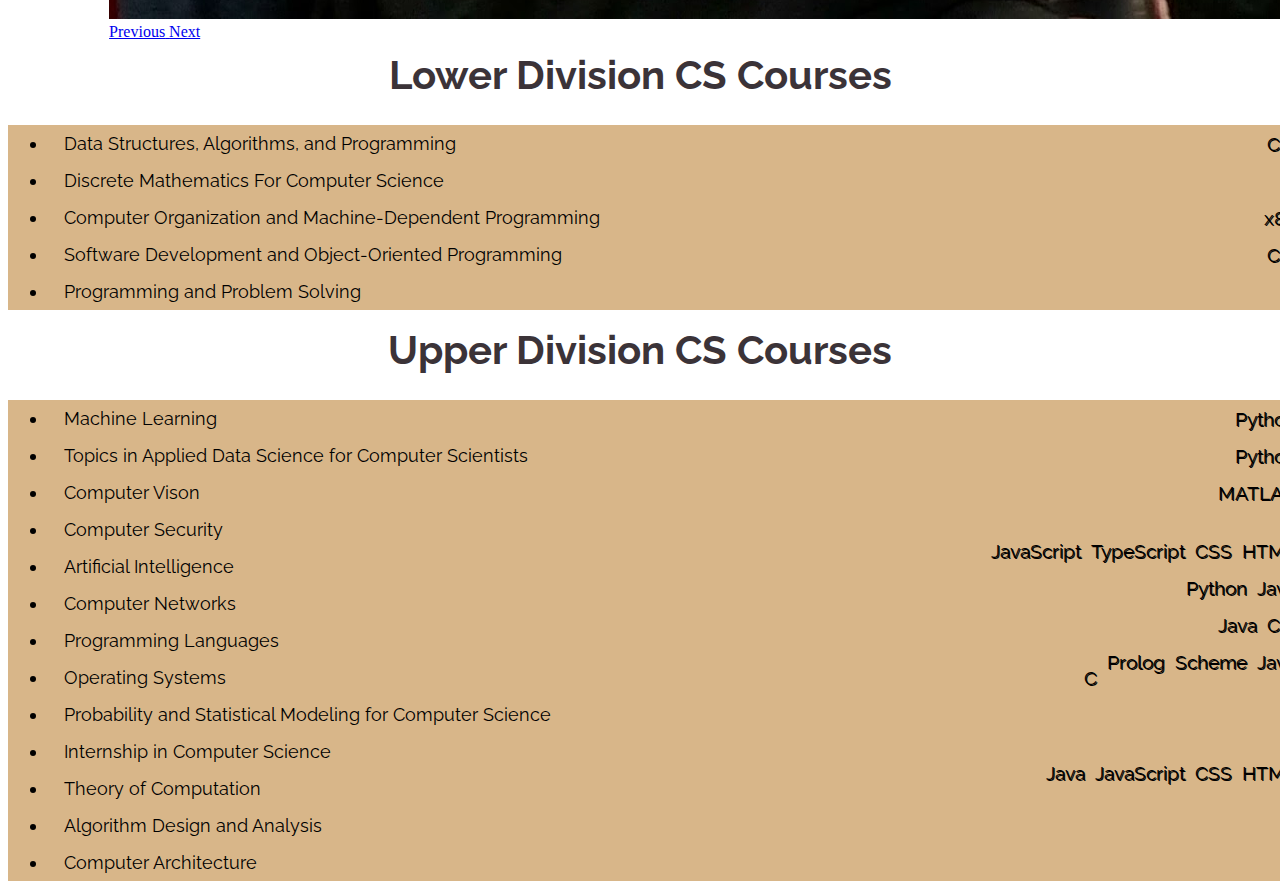
==== commit affaaf2b: "fixed resume section" ====
--- a/index.html
+++ b/index.html
@@ -43,7 +43,7 @@
                         <a class="nav-link" href="#education">Education</a>
                     </li>
 					<li class="nav-item">
-                        <a class="nav-link" href="#resume">Resume</a>
+                        <a class="nav-link" href="#resume-section">Resume</a>
                     </li>
                 </ul>
             </div>
@@ -224,7 +224,7 @@
 			</div>
 		</div>
 		
-		 <div class="container-fluid" id="resume">
+		 <div class="container-fluid" id="resume-section">
 			 <div class="row" id="resume-row">
 				 <div class="col-lg-6 col-md-12 col-sm-12">
               		<h1 id="contact_title">Resume</h1>
